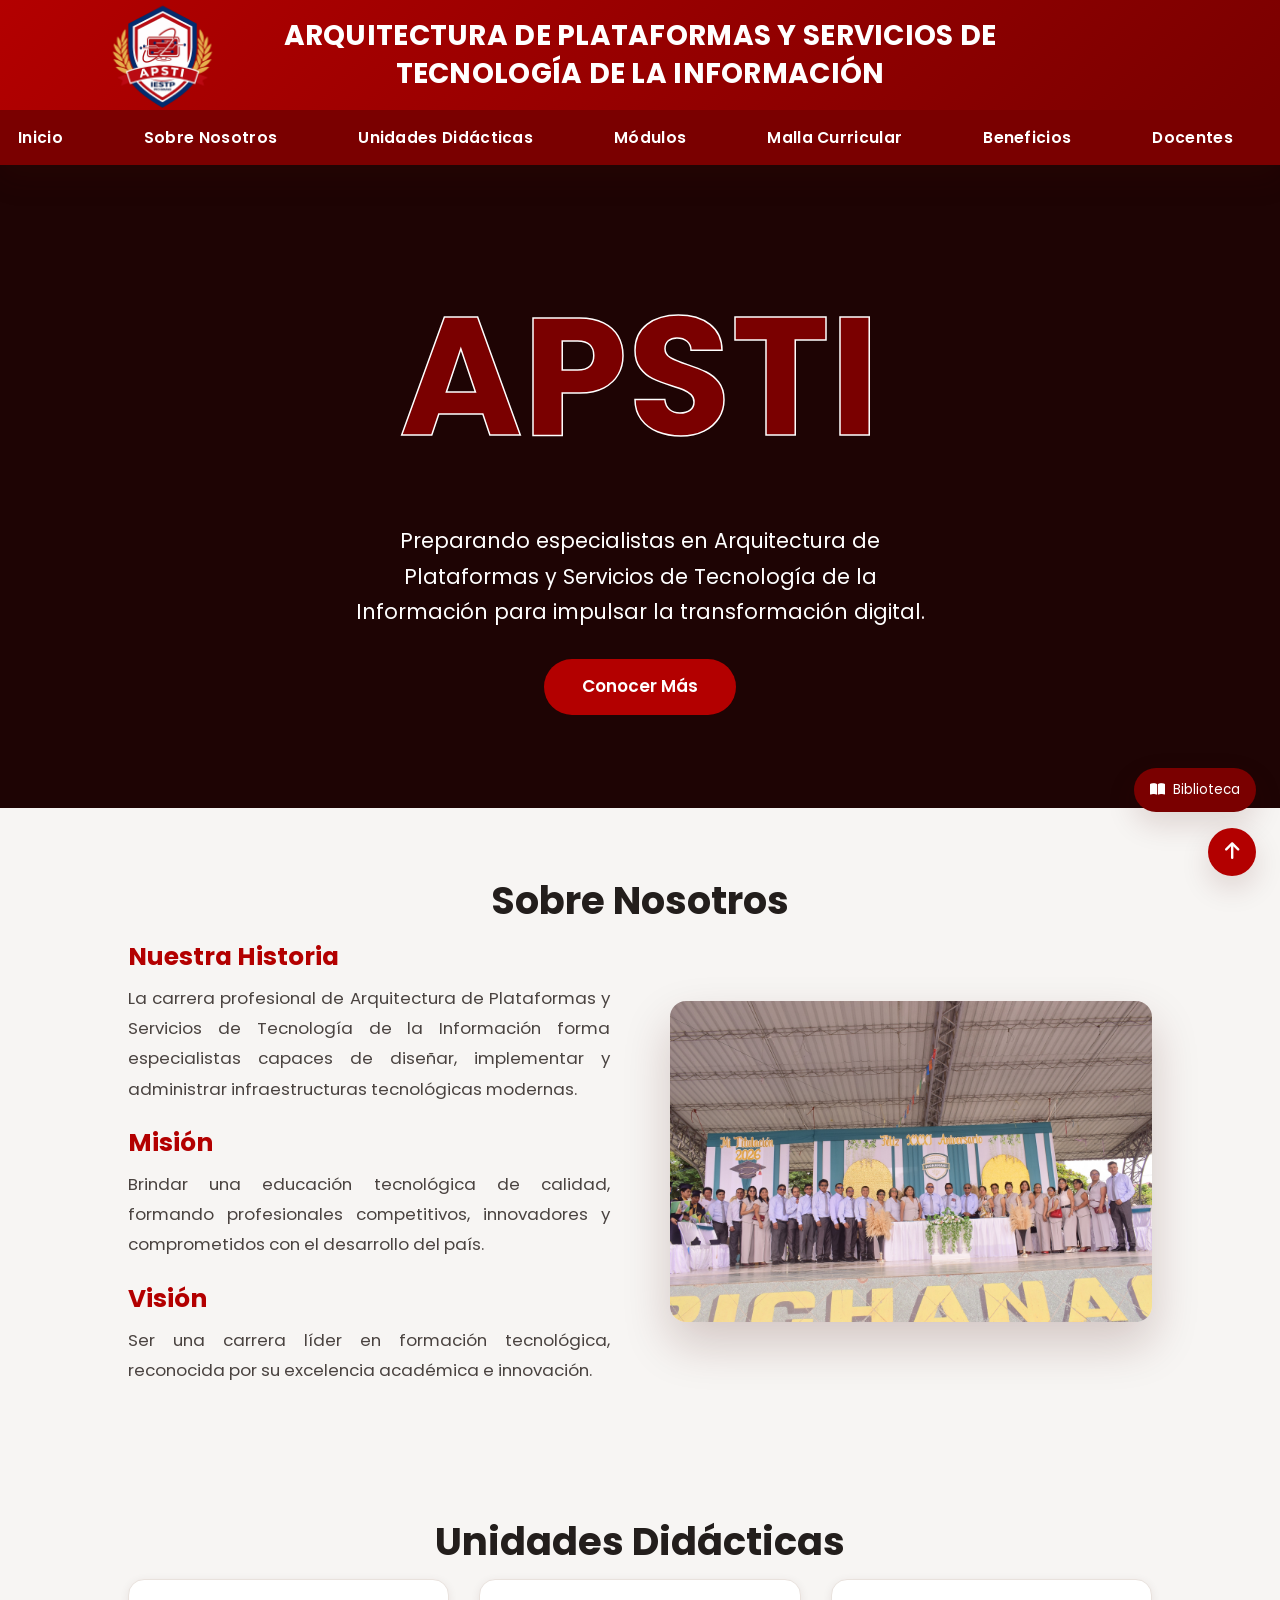
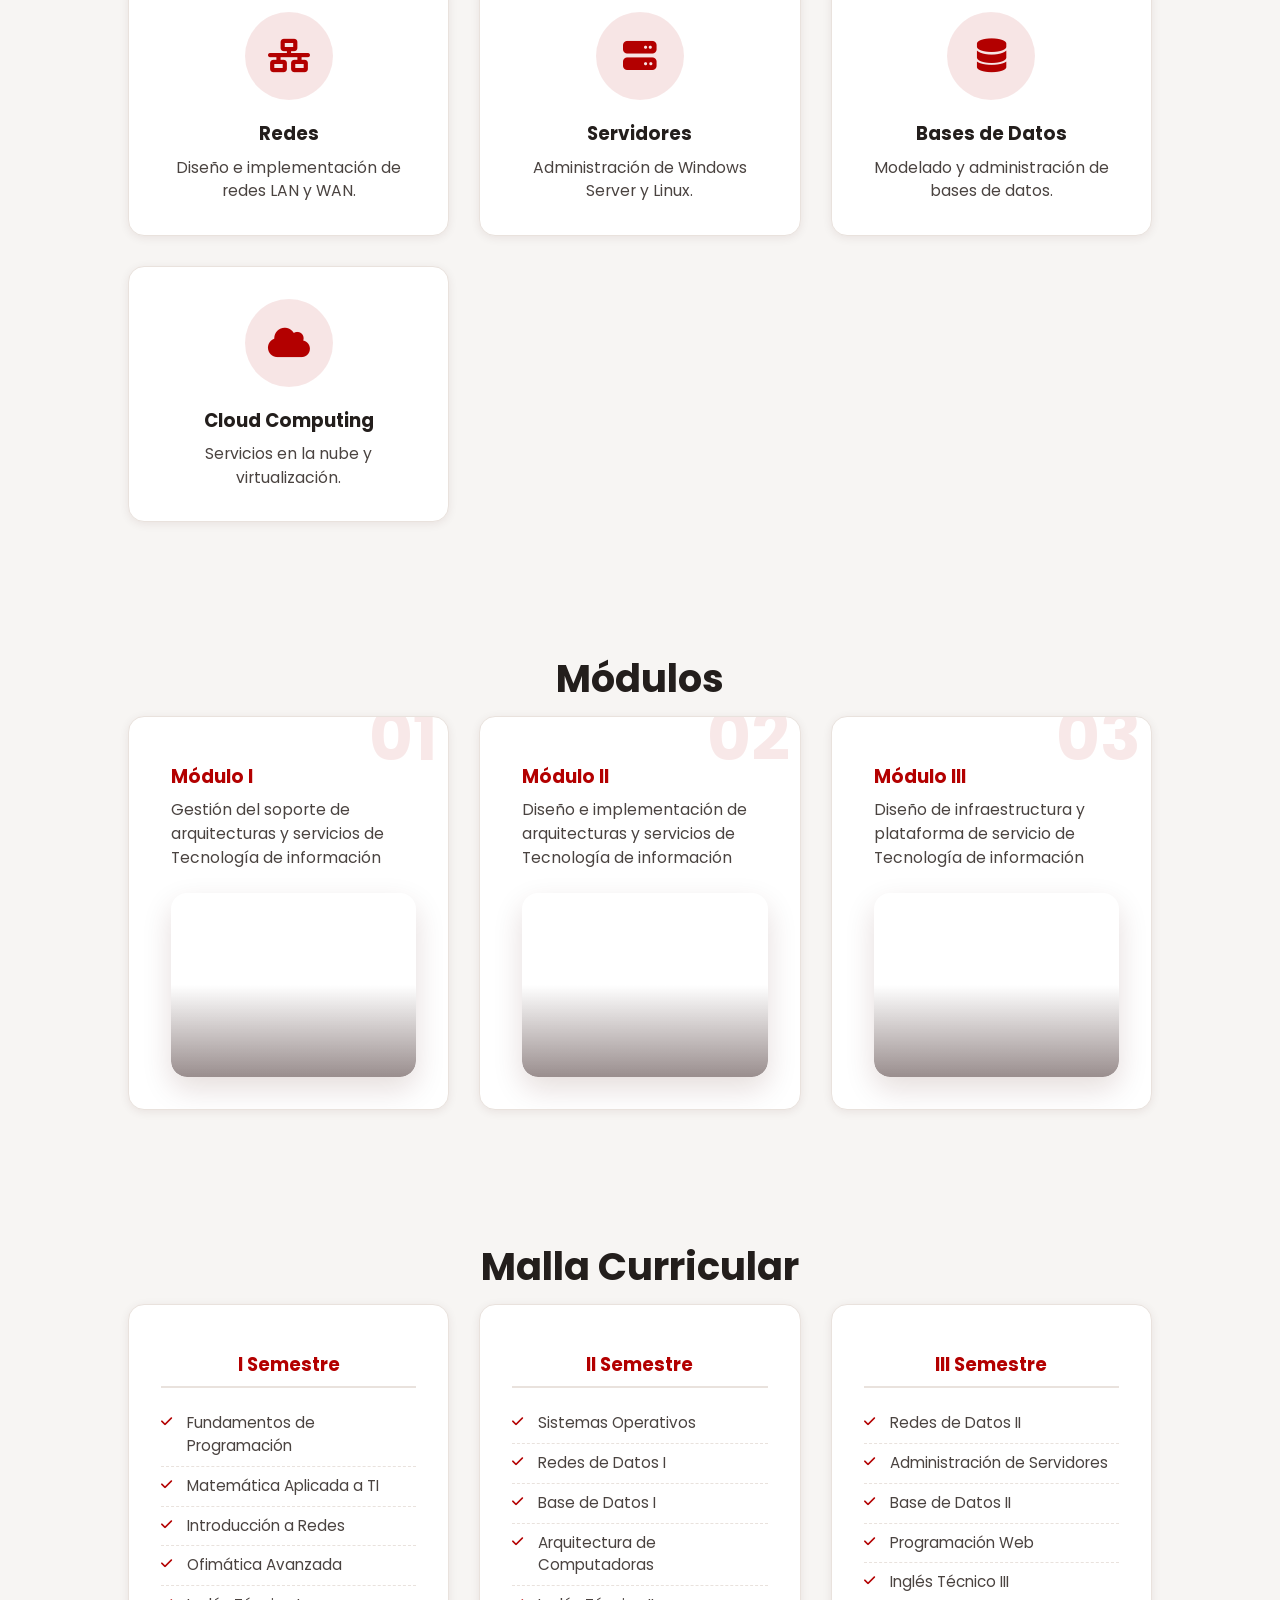
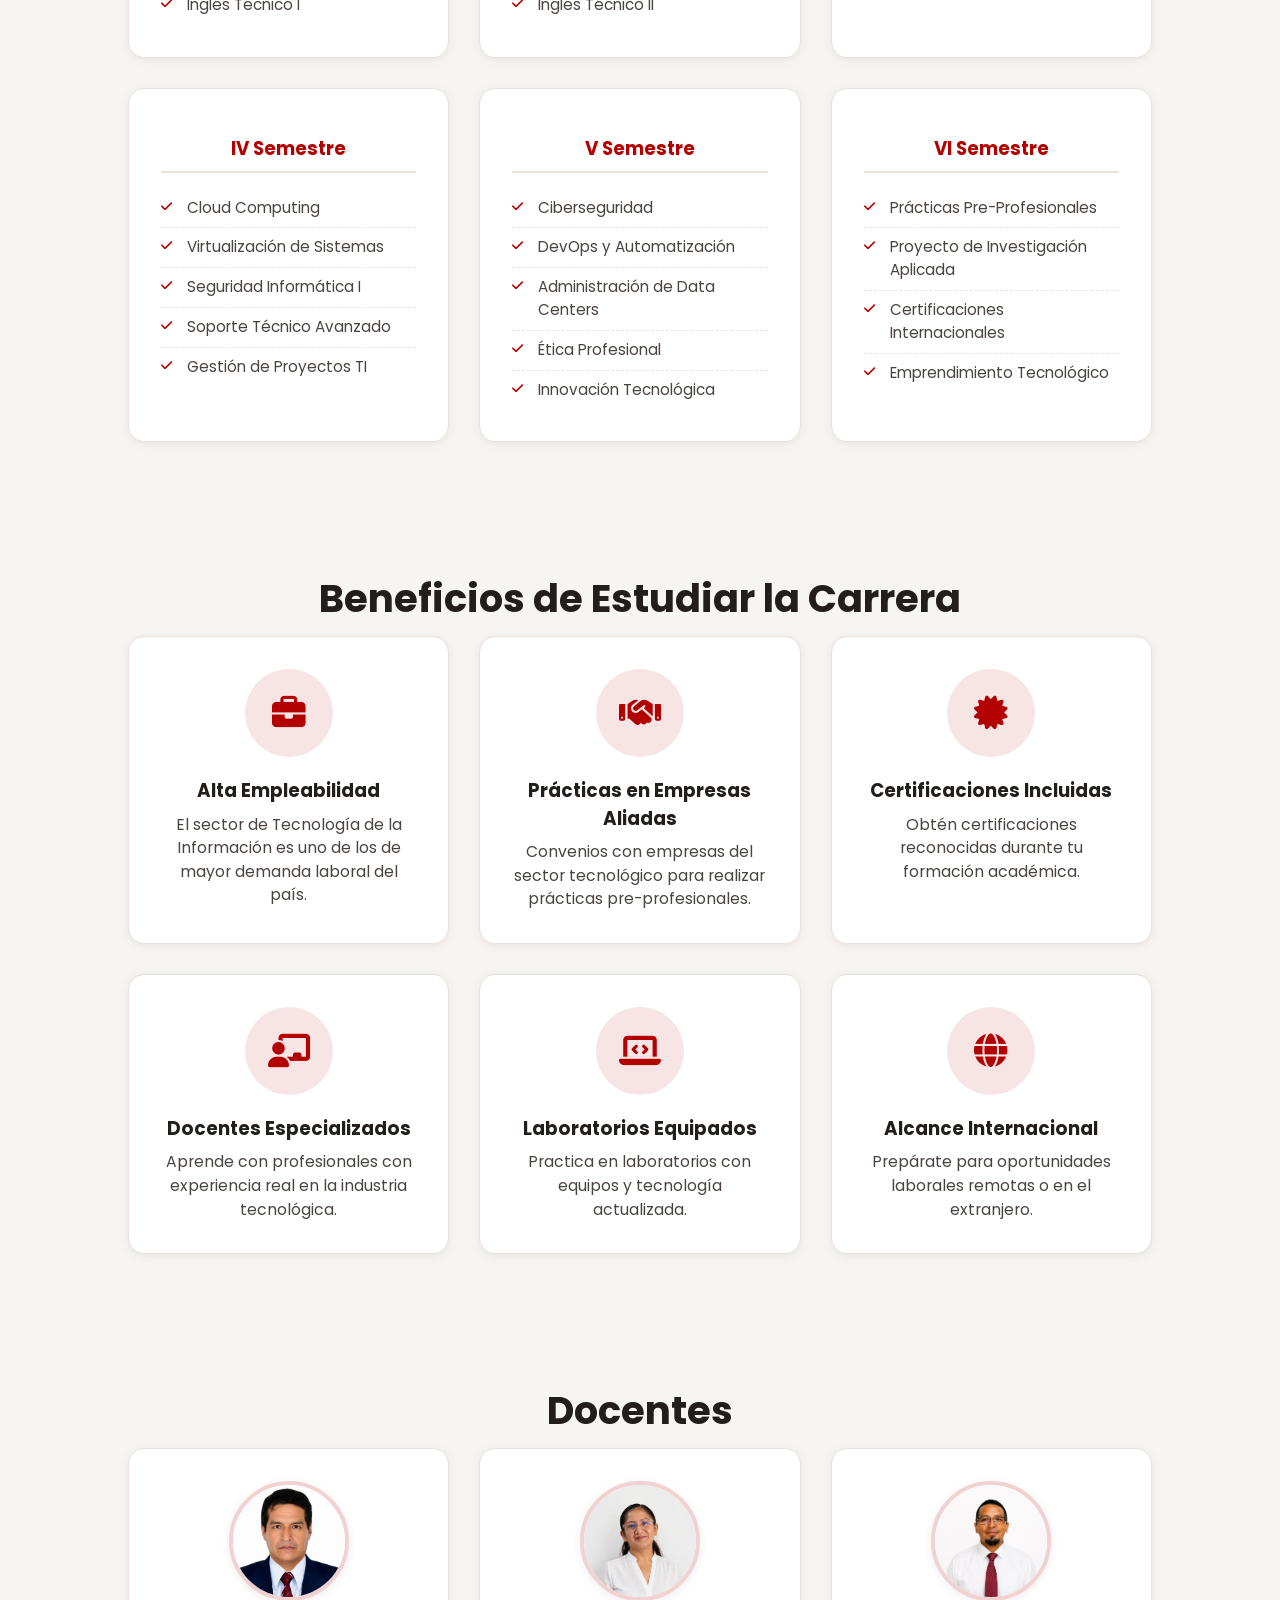
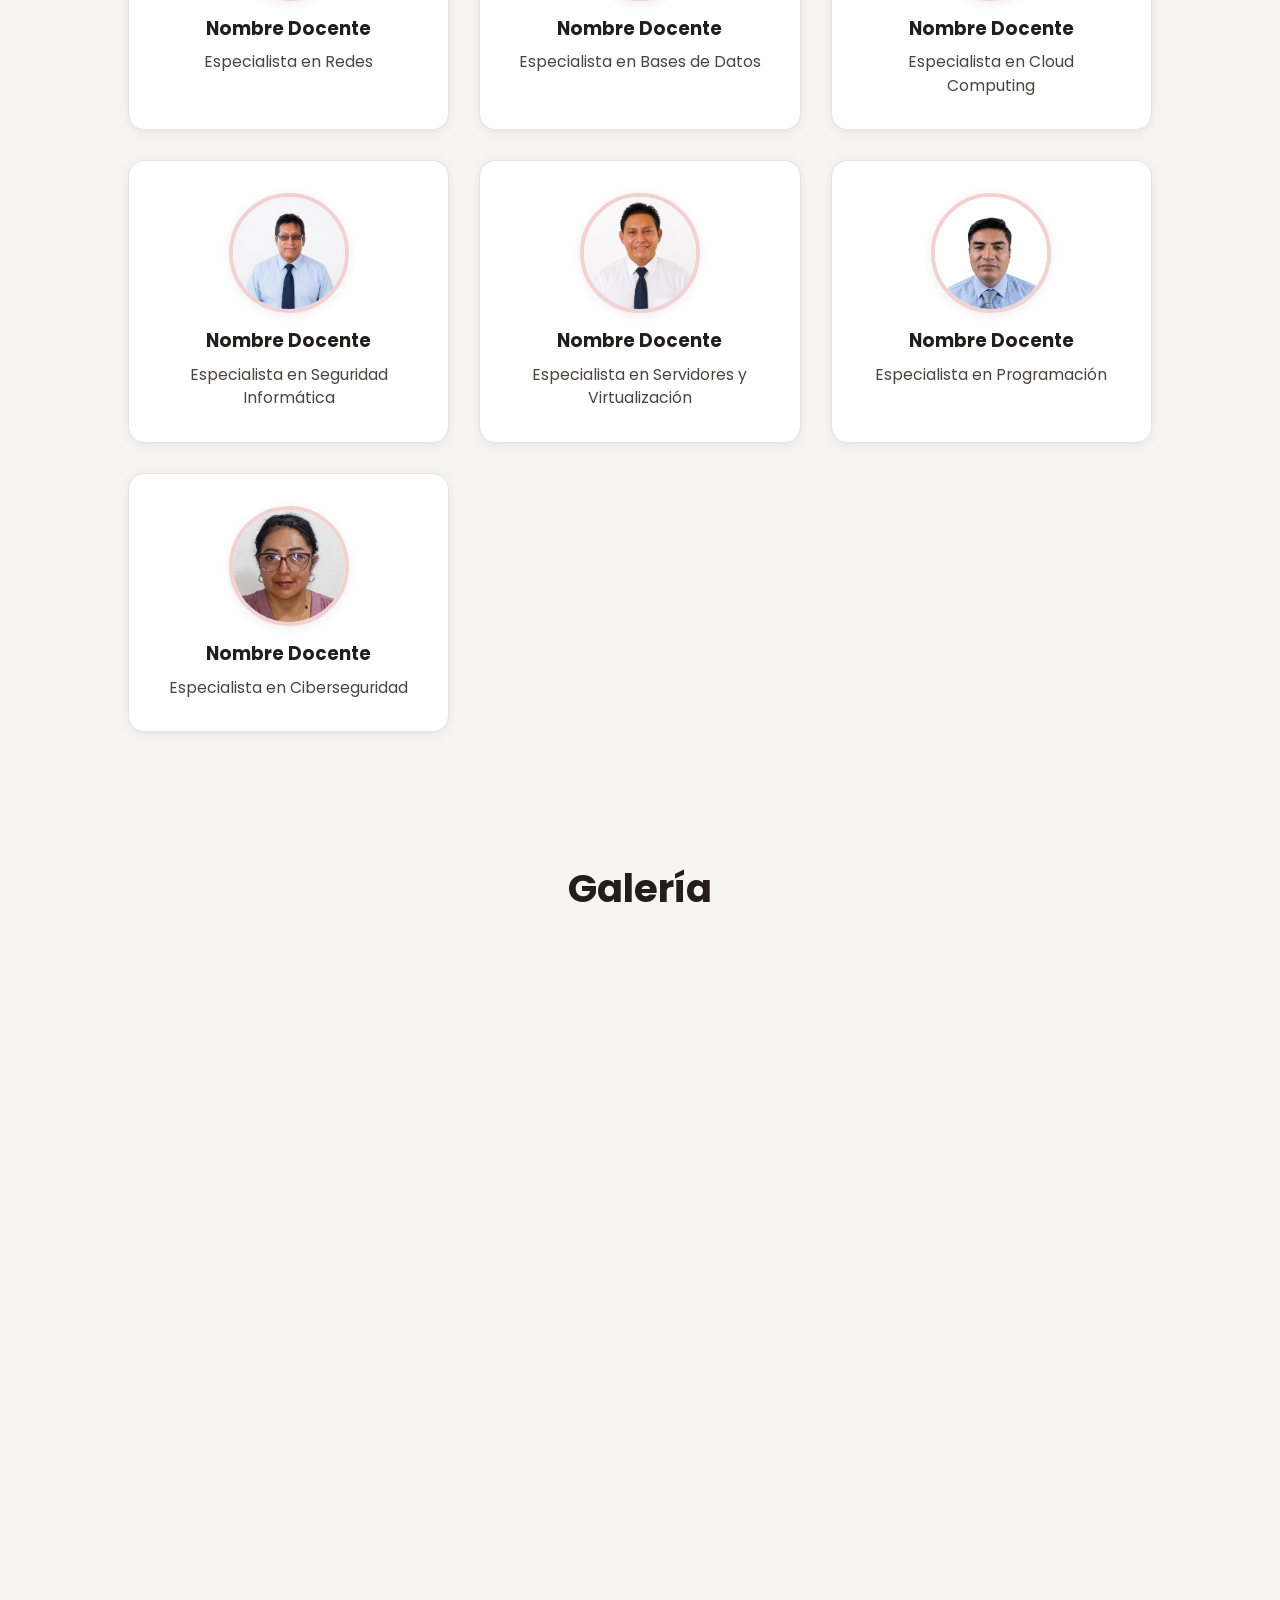
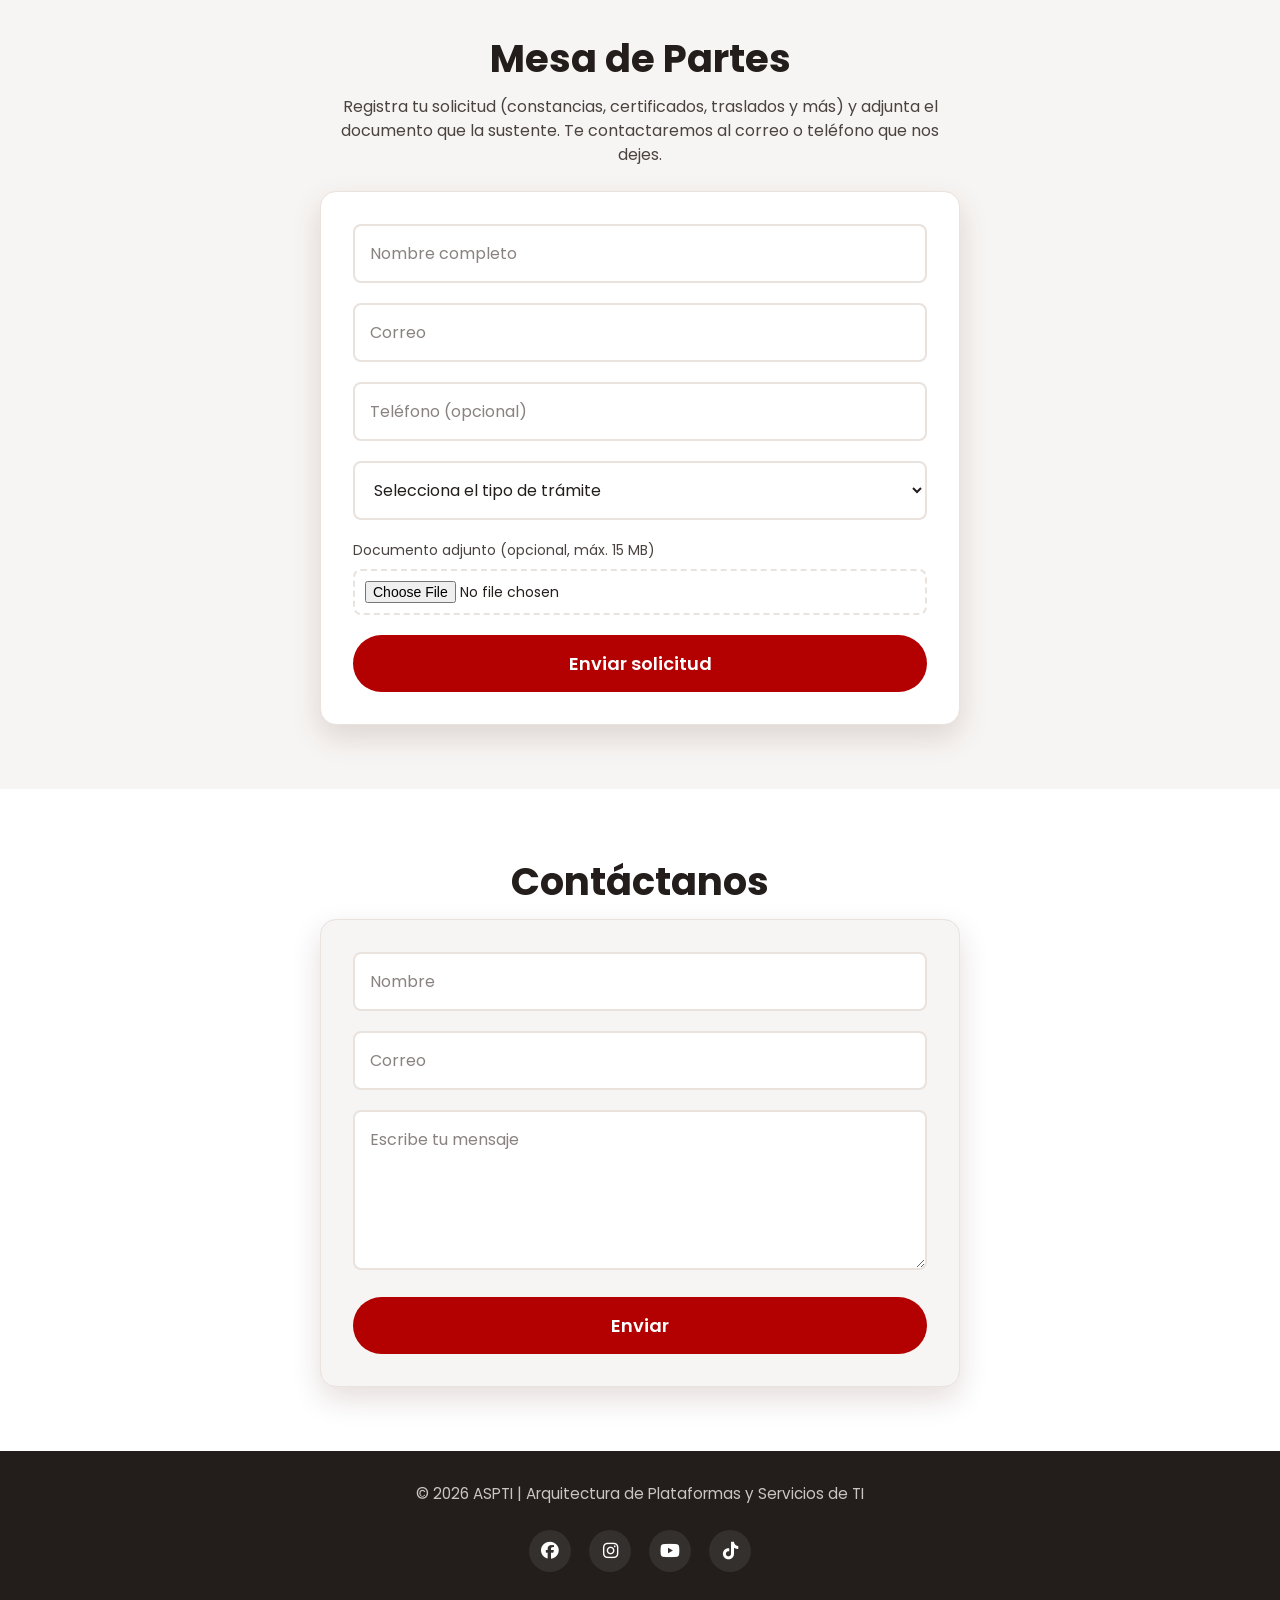
==== index.html @ af55c1c1 "mucha suerte" ====
<!DOCTYPE html>
<html lang="es">

<head>
    <meta charset="UTF-8">
    <meta name="viewport" content="width=device-width, initial-scale=1.0">
    <title>ASPTI - Arquitectura de Plataformas y Servicios de TI</title>

    <link rel="stylesheet" href="APSTI.css">

    <link rel="stylesheet"
        href="https://cdnjs.cloudflare.com/ajax/libs/font-awesome/6.5.2/css/all.min.css">

    <link href="https://fonts.googleapis.com/css2?family=Poppins:wght@300;400;600;700&display=swap"
        rel="stylesheet">
</head>

<body>

    
    <header>

        <div class="header-top">

            <div class="logo">
                <img src="img/logo.png" alt="Logo ASPTI">
            </div>

            <div class="titulo">
                <h1>
                    ARQUITECTURA DE PLATAFORMAS Y SERVICIOS DE TECNOLOGÍA DE LA INFORMACIÓN
                </h1>
            </div>

        </div>

        <nav class="menu">

            <ul>

                <li><a href="#inicio">Inicio</a></li>
                <li><a href="#nosotros">Sobre Nosotros</a></li>
                <li><a href="#unidades">Unidades Didácticas</a></li>
                <li><a href="#modulos">Módulos</a></li>
                <li><a href="#malla">Malla Curricular</a></li>
                <li><a href="#beneficios">Beneficios</a></li>
                <li><a href="#docentes">Docentes</a></li>
                <li><a href="#galeria">Galeria</a></li>
                <li><a href="#tramites">Mesa de Partes</a></li>
                <li><a href="#contacto">Contacto</a></li>

                <li>
                    <a href="javascript:void(0);" id="abrirMesaPartes" role="button">
                       <i class="fa-solid fa-user-lock"></i> Panel Administrativo
                    </a>
               </li>

            </ul>

        </nav>

    </header>
    <section id="inicio" class="banner">

        <div class="hero-carrusel" aria-hidden="true">
            <div class="hero-slide hero-slide-1"></div>
            <div class="hero-slide hero-slide-2"></div>
            <div class="hero-slide hero-slide-3"></div>
        </div>

        <div class="overlay">

            <h2 class="bienvenida"><span class="texto-escritura">APSTI</span>
            
            </h2>

            <p>
                Preparando especialistas en Arquitectura de Plataformas y Servicios de Tecnología de la Información para impulsar la
                transformación digital.
            </p>

            <a href="#nosotros" class="btn">
                Conocer Más
            </a>

        </div>

    </section>

    

    <section id="nosotros">

        <h2>Sobre Nosotros</h2>

        <div class="contenedor">

            <div class="texto">

                <h3>Nuestra Historia</h3>

                <p>
                    La carrera profesional de Arquitectura de Plataformas y Servicios de Tecnología
                    de la Información forma especialistas capaces de diseñar, implementar y administrar
                    infraestructuras tecnológicas modernas.
                </p>

                <h3>Misión</h3>

                <p>
                    Brindar una educación tecnológica de calidad, formando profesionales
                    competitivos, innovadores y comprometidos con el desarrollo del país.
                </p>

                <h3>Visión</h3>

                <p>
                    Ser una carrera líder en formación tecnológica, reconocida por su excelencia
                    académica e innovación.
                </p>

            </div>

            <div class="imagen">

                <img src="img/todos.jpeg" alt="Sobre Nosotros">

            </div>

        </div>

    </section>

    

    <section id="unidades">

        <h2>Unidades Didácticas</h2>

        <div class="cards">

            <div class="card">

                <i class="fa-solid fa-network-wired"></i>

                <h3>Redes</h3>

                <p>Diseño e implementación de redes LAN y WAN.</p>

            </div>

            <div class="card">

                <i class="fa-solid fa-server"></i>

                <h3>Servidores</h3>

                <p>Administración de Windows Server y Linux.</p>

            </div>

            <div class="card">

                <i class="fa-solid fa-database"></i>

                <h3>Bases de Datos</h3>

                <p>Modelado y administración de bases de datos.</p>

            </div>

            <div class="card">

                <i class="fa-solid fa-cloud"></i>

                <h3>Cloud Computing</h3>

                <p>Servicios en la nube y virtualización.</p>

            </div>

        </div>

    </section>
    <section id="modulos">
        <h2>Módulos</h2>
        <div class="cards">
            <div class="card">
                <h3>Módulo I</h3>
                <p>Gestión del soporte de arquitecturas y servicios de Tecnología de información</p>
                <div class="modulo-carrusel">
                    <div class="modulo-track">
                        <div class="modulo-slide" style="--delay:0s; --duration:12s; --animation-name:modulo1Fade">
                            <img src="img/modulo1/WhatsApp Image 2026-07-05 at 8.40.04 PM (1).jpeg" alt="Módulo I - imagen 1">
                        </div>
                        <div class="modulo-slide" style="--delay:4s; --duration:12s; --animation-name:modulo1Fade">
                            <img src="img/modulo1/WhatsApp Image 2026-07-05 at 8.40.04 PM (2).jpeg" alt="Módulo I - imagen 2">
                        </div>
                        <div class="modulo-slide" style="--delay:8s; --duration:12s; --animation-name:modulo1Fade">
                            <img src="img/modulo1/WhatsApp Image 2026-07-05 at 8.40.04 PM (3).jpeg" alt="Módulo I - imagen 3">
                        </div>
                    </div>
                </div>

            </div>

            <div class="card">

                <h3>Módulo II</h3>

                <p>Diseño e implementación de arquitecturas y servicios de Tecnología de información</p>

                <div class="modulo-carrusel">
                    <div class="modulo-track">
                        <div class="modulo-slide" style="--delay:0s; --duration:24s; --animation-name:modulo2Fade">
                            <img src="img/modulo2/modulo2-01.jpeg" alt="Módulo II - imagen 1">
                        </div>
                        <div class="modulo-slide" style="--delay:3s; --duration:24s; --animation-name:modulo2Fade">
                            <img src="img/modulo2/modulo2-02.jpeg" alt="Módulo II - imagen 2">
                        </div>
                        <div class="modulo-slide" style="--delay:6s; --duration:24s; --animation-name:modulo2Fade">
                            <img src="img/modulo2/modulo2-03.jpeg" alt="Módulo II - imagen 3">
                        </div>
                        <div class="modulo-slide" style="--delay:9s; --duration:24s; --animation-name:modulo2Fade">
                            <img src="img/modulo2/modulo2-04.jpeg" alt="Módulo II - imagen 4">
                        </div>
                        <div class="modulo-slide" style="--delay:12s; --duration:24s; --animation-name:modulo2Fade">
                            <img src="img/modulo2/modulo2-05.jpeg" alt="Módulo II - imagen 5">
                        </div>
                        <div class="modulo-slide" style="--delay:15s; --duration:24s; --animation-name:modulo2Fade">
                            <img src="img/modulo2/modulo2-06.jpeg" alt="Módulo II - imagen 6">
                        </div>
                        <div class="modulo-slide" style="--delay:18s; --duration:24s; --animation-name:modulo2Fade">
                            <img src="img/modulo2/modulo2-07.jpeg" alt="Módulo II - imagen 7">
                        </div>
                        <div class="modulo-slide" style="--delay:21s; --duration:24s; --animation-name:modulo2Fade">
                            <img src="img/modulo2/modulo2-08.jpeg" alt="Módulo II - imagen 8">
                        </div>
                    </div>
                </div>

            </div>

            <div class="card">

                <h3>Módulo III</h3>

                <p>Diseño de infraestructura y plataforma de servicio de Tecnología de información</p>

                <div class="modulo-carrusel">
                    <div class="modulo-track">
                        <div class="modulo-slide" style="--delay:0s; --duration:8s; --animation-name:modulo3Fade">
                            <img src="img/modulo3/modulo3-01.jpeg" alt="Módulo III - imagen 1">
                        </div>
                        <div class="modulo-slide" style="--delay:4s; --duration:8s; --animation-name:modulo3Fade">
                            <img src="img/modulo3/modulo3-02.jpeg" alt="Módulo III - imagen 2">
                        </div>
                    </div>
                </div>

            </div>

        </div>

    </section>
    <section id="malla">
        <h2>Malla Curricular</h2>
        <div class="cards">
            <div class="card">
                <h3>I Semestre</h3>
                <ul>
                    <li>Fundamentos de Programación</li>
                    <li>Matemática Aplicada a TI</li>
                    <li>Introducción a Redes</li>
                    <li>Ofimática Avanzada</li>
                    <li>Inglés Técnico I</li>
                </ul>

            </div>

            <div class="card">

                <h3>II Semestre</h3>

                <ul>
                    <li>Sistemas Operativos</li>
                    <li>Redes de Datos I</li>
                    <li>Base de Datos I</li>
                    <li>Arquitectura de Computadoras</li>
                    <li>Inglés Técnico II</li>
                </ul>
            </div>
            <div class="card">
                <h3>III Semestre</h3>
                <ul>
                    <li>Redes de Datos II</li>
                    <li>Administración de Servidores</li>
                    <li>Base de Datos II</li>
                    <li>Programación Web</li>
                    <li>Inglés Técnico III</li>
                </ul>

            </div>
            <div class="card">

                <h3>IV Semestre</h3>

                <ul>
                    <li>Cloud Computing</li>
                    <li>Virtualización de Sistemas</li>
                    <li>Seguridad Informática I</li>
                    <li>Soporte Técnico Avanzado</li>
                    <li>Gestión de Proyectos TI</li>
                </ul>
            </div>
            <div class="card">

                <h3>V Semestre</h3>

                <ul>
                    <li>Ciberseguridad</li>
                    <li>DevOps y Automatización</li>
                    <li>Administración de Data Centers</li>
                    <li>Ética Profesional</li>
                    <li>Innovación Tecnológica</li>
                </ul>

            </div>

            <div class="card">

                <h3>VI Semestre</h3>

                <ul>
                    <li>Prácticas Pre-Profesionales</li>
                    <li>Proyecto de Investigación Aplicada</li>
                    <li>Certificaciones Internacionales</li>
                    <li>Emprendimiento Tecnológico</li>
                </ul>
            </div>
        </div>
    </section>
    <section id="beneficios">
        <h2>Beneficios de Estudiar la Carrera</h2>
        <div class="cards">
            <div class="card">
                <i class="fa-solid fa-briefcase"></i>
                <h3>Alta Empleabilidad</h3>
                <p>El sector de Tecnología de la Información es uno de los de mayor demanda laboral del país.</p>
            </div>
            <div class="card">
                <i class="fa-solid fa-handshake"></i>
                <h3>Prácticas en Empresas Aliadas</h3>
                <p>Convenios con empresas del sector tecnológico para realizar prácticas pre-profesionales.</p>
            </div>
            <div class="card">
                <i class="fa-solid fa-certificate"></i>
                <h3>Certificaciones Incluidas</h3>
                <p>Obtén certificaciones reconocidas durante tu formación académica.</p>
            </div>
            <div class="card">
                <i class="fa-solid fa-chalkboard-user"></i>
                <h3>Docentes Especializados</h3>
                <p>Aprende con profesionales con experiencia real en la industria tecnológica.</p>
            </div>
            <div class="card">
                <i class="fa-solid fa-laptop-code"></i>
                <h3>Laboratorios Equipados</h3>
                <p>Practica en laboratorios con equipos y tecnología actualizada.</p>
            </div>
            <div class="card">
                <i class="fa-solid fa-globe"></i>
                <h3>Alcance Internacional</h3>
                <p>Prepárate para oportunidades laborales remotas o en el extranjero.</p>
            </div>
        </div>
    </section>
    <section id="docentes">
        <h2>Docentes</h2>
        <div class="cards">
            <div class="card">
                <img src="img/docente1.jpeg" alt="Docente 1">
                <h3>Nombre Docente</h3>
                <p>Especialista en Redes</p>
            </div>
            <div class="card">
                <img src="img/docente2.jpg" alt="Docente 2">
                <h3>Nombre Docente</h3>
                <p>Especialista en Bases de Datos</p>
            </div>
            <div class="card">
                <img src="img/docente4.jpeg" alt="Docente 3">
                <h3>Nombre Docente</h3>
                <p>Especialista en Cloud Computing</p>
            </div>
            <div class="card">
                <img src="img/docente5.jpeg" alt="Docente 4">
                <h3>Nombre Docente</h3>
                <p>Especialista en Seguridad Informática</p>
            </div>
            <div class="card">
                <img src="img/docente6.jpeg" alt="Docente 6">
                <h3>Nombre Docente</h3>
                <p>Especialista en Servidores y Virtualización</p>
            </div>
            <div class="card">
                <img src="img/docente7.jpeg" alt="Docente 8">
                <h3>Nombre Docente</h3>
                <p>Especialista en Programación</p>
            </div>
            <div class="card">
                <img src="img/docente8.jpg" alt="Docente 9">
                <h3>Nombre Docente</h3>
                <p>Especialista en Ciberseguridad</p>
            </div>
        </div>
    </section>
    <section id="galeria">

        <h2>Galería</h2>

        <div class="galeria-carrusel" aria-hidden="true">

            <div class="galeria-track">

                <div class="galeria-slide" style="--delay:0s">
                    <img src="img/imggaleria/galeria-01.jpeg" alt="Galería ASPTI - foto 1">
                </div>
                <div class="galeria-slide" style="--delay:-2.5s">
                    <img src="img/imggaleria/galeria-02.jpeg" alt="Galería ASPTI - foto 2">
                </div>
                <div class="galeria-slide" style="--delay:-5s">
                    <img src="img/imggaleria/galeria-03.jpeg" alt="Galería ASPTI - foto 3">
                </div>
                <div class="galeria-slide" style="--delay:-7.5s">
                    <img src="img/imggaleria/galeria-04.jpeg" alt="Galería ASPTI - foto 4">
                </div>
                <div class="galeria-slide" style="--delay:-10s">
                    <img src="img/imggaleria/galeria-05.jpeg" alt="Galería ASPTI - foto 5">
                </div>
                <div class="galeria-slide" style="--delay:-12.5s">
                    <img src="img/imggaleria/galeria-06.jpeg" alt="Galería ASPTI - foto 6">
                </div>
                <div class="galeria-slide" style="--delay:-15s">
                    <img src="img/imggaleria/galeria-07.jpeg" alt="Galería ASPTI - foto 7">
                </div>
                <div class="galeria-slide" style="--delay:-17.5s">
                    <img src="img/imggaleria/galeria-08.jpeg" alt="Galería ASPTI - foto 8">
                </div>
                <div class="galeria-slide" style="--delay:-20s">
                    <img src="img/imggaleria/galeria-09.jpeg" alt="Galería ASPTI - foto 9">
                </div>
                <div class="galeria-slide" style="--delay:-22.5s">
                    <img src="img/imggaleria/galeria-10.jpeg" alt="Galería ASPTI - foto 10">
                </div>
                <div class="galeria-slide" style="--delay:-25s">
                    <img src="img/imggaleria/galeria-11.jpeg" alt="Galería ASPTI - foto 11">
                </div>
                <div class="galeria-slide" style="--delay:-27.5s">
                    <img src="img/imggaleria/galeria-12.jpeg" alt="Galería ASPTI - foto 12">
                </div>
                <div class="galeria-slide" style="--delay:-30s">
                    <img src="img/imggaleria/galeria-13.jpeg" alt="Galería ASPTI - foto 13">
                </div>
                <div class="galeria-slide" style="--delay:-32.5s">
                    <img src="img/imggaleria/galeria-14.jpeg" alt="Galería ASPTI - foto 14">
                </div>
                <div class="galeria-slide" style="--delay:-35s">
                    <img src="img/imggaleria/galeria-15.jpeg" alt="Galería ASPTI - foto 15">
                </div>
                <div class="galeria-slide" style="--delay:-37.5s">
                    <img src="img/imggaleria/galeria-16.jpeg" alt="Galería ASPTI - foto 16">
                </div>
                <div class="galeria-slide" style="--delay:-40s">
                    <img src="img/imggaleria/galeria-17.jpeg" alt="Galería ASPTI - foto 17">
                </div>
                <div class="galeria-slide" style="--delay:-42.5s">
                    <img src="img/imggaleria/galeria-18.jpeg" alt="Galería ASPTI - foto 18">
                </div>
                <div class="galeria-slide" style="--delay:-45s">
                    <img src="img/imggaleria/galeria-19.jpeg" alt="Galería ASPTI - foto 19">
                </div>
                <div class="galeria-slide" style="--delay:-47.5s">
                    <img src="img/imggaleria/galeria-20.jpeg" alt="Galería ASPTI - foto 20">
                </div>
                <div class="galeria-slide" style="--delay:-50s">
                    <img src="img/imggaleria/galeria-21.jpeg" alt="Galería ASPTI - foto 21">
                </div>
                <div class="galeria-slide" style="--delay:-52.5s">
                    <img src="img/imggaleria/galeria-22.jpeg" alt="Galería ASPTI - foto 22">
                </div>
                <div class="galeria-slide" style="--delay:-55s">
                    <img src="img/imggaleria/galeria-23.jpeg" alt="Galería ASPTI - foto 23">
                </div>
                <div class="galeria-slide" style="--delay:-57.5s">
                    <img src="img/imggaleria/galeria-24.jpeg" alt="Galería ASPTI - foto 24">
                </div>
                <div class="galeria-slide" style="--delay:-60s">
                    <img src="img/imggaleria/galeria-25.jpeg" alt="Galería ASPTI - foto 25">
                </div>
                <div class="galeria-slide" style="--delay:-62.5s">
                    <img src="img/imggaleria/galeria-26.jpeg" alt="Galería ASPTI - foto 26">
                </div>
                <div class="galeria-slide" style="--delay:-65s">
                    <img src="img/imggaleria/galeria-27.jpeg" alt="Galería ASPTI - foto 27">
                </div>
                <div class="galeria-slide" style="--delay:-67.5s">
                    <img src="img/imggaleria/galeria-28.jpeg" alt="Galería ASPTI - foto 28">
                </div>

            </div>

        </div>

    </section>
    <section id="tramites">

        <h2>Mesa de Partes</h2>
        <p class="tramites-intro">Registra tu solicitud (constancias, certificados, traslados y más) y adjunta el documento que la sustente. Te contactaremos al correo o teléfono que nos dejes.</p>

        <form id="form-tramite" enctype="multipart/form-data">

            <input type="text" name="solicitante" placeholder="Nombre completo" required maxlength="150">

            <input type="email" name="correo" placeholder="Correo" required maxlength="150">

            <input type="tel" name="telefono" placeholder="Teléfono (opcional)" maxlength="30">

            <select name="tipo_tramite" required>
                <option value="">Selecciona el tipo de trámite</option>
                <option>Constancia de matrícula</option>
                <option>Constancia de notas</option>
                <option>Certificado de estudios</option>
                <option>Duplicado de carné</option>
                <option>Traslado interno</option>
                <option>Retiro / reserva de matrícula</option>
                <option>Solicitud de práctica pre-profesional</option>
                <option>Convalidación de cursos</option>
                <option>Otro</option>
            </select>

            <label class="campo-archivo">
                Documento adjunto (opcional, máx. 15 MB)
                <input type="file" name="documento">
            </label>

            <button type="submit">
                Enviar solicitud
            </button>

            <p id="estado-tramite" role="status"></p>

        </form>
    </section>

    <section id="contacto">

        <h2>Contáctanos</h2>

        <form id="form-contacto">

            <input type="text" name="nombre" placeholder="Nombre" required maxlength="100">

            <input type="email" name="correo" placeholder="Correo" required maxlength="150">

            <textarea name="mensaje" placeholder="Escribe tu mensaje" required maxlength="5000"></textarea>

            <button type="submit">
                Enviar
            </button>

            <p id="estado-envio" role="status"></p>

        </form>
    </section>

    <div id="loginModal" class="login-modal" role="dialog" aria-modal="true" aria-labelledby="loginTitle">
        <div class="login-box">
            <span class="cerrar" onclick="cerrarLogin()" aria-label="Cerrar login">&times;</span>
            <h2 id="loginTitle"><i class="fa-solid fa-user-lock"></i> Acceso de administrador</h2>
            <p class="login-subtitulo">Ingresa tus credenciales para entrar al panel.</p>
            <input type="text" id="usuario" placeholder="Usuario">
            <input type="password" id="clave" placeholder="Contraseña">
            <button onclick="validarLogin()">Ingresar</button>
            <p id="mensajeLogin" class="mensaje-login"></p>
        </div>
    </div>

    <button class="fab-biblioteca" onclick="abrirBiblioteca()" type="button">
        <i class="fa-solid fa-book-open"></i>
        <span>Biblioteca</span>
    </button>

    <div id="bibliotecaModal" class="biblioteca-modal" role="dialog" aria-modal="true" aria-labelledby="bibliotecaTitle">
        <div class="biblioteca-panel">
            <div class="biblioteca-header">
                <div>
                    <p class="biblioteca-etiqueta">Recurso digital</p>
                    <h3 id="bibliotecaTitle">Biblioteca virtual</h3>
                </div>
                <button class="biblioteca-cerrar" onclick="cerrarBiblioteca()" type="button" aria-label="Cerrar biblioteca">&times;</button>
            </div>

            <label class="biblioteca-buscar" for="buscadorBiblioteca">
                <i class="fa-solid fa-magnifying-glass"></i>
                <input type="text" id="buscadorBiblioteca" placeholder="Buscar material...">
            </label>

            <div id="listaBiblioteca" class="biblioteca-lista"></div>
        </div>
    </div>

    <footer>
        <p>© 2026 ASPTI | Arquitectura de Plataformas y Servicios de TI</p>
        <div class="redes">
            <a href="#"><i class="fab fa-facebook"></i></a>
            <a href="#"><i class="fab fa-instagram"></i></a>
            <a href="#"><i class="fab fa-youtube"></i></a>
            <a href="#"><i class="fab fa-tiktok"></i></a>

        </div>
        
    </footer>

    <a href="#inicio" class="volver-arriba" aria-label="Volver arriba">
        <i class="fa-solid fa-arrow-up"></i>
    </a>

    <script>
        const formulario = document.getElementById('form-contacto');
        const estado = document.getElementById('estado-envio');

        if (formulario) {
            formulario.addEventListener('submit', async (evento) => {
                evento.preventDefault();
                estado.textContent = 'Enviando…';
                try {
                    const respuesta = await fetch('controlador/guardar.php', {
                        method: 'POST',
                        body: new URLSearchParams(new FormData(formulario)),
                    });
                    const cuerpo = await respuesta.json();
                    if (respuesta.ok) {
                        estado.textContent = 'Mensaje enviado ✓';
                        formulario.reset();
                    } else {
                        estado.textContent = cuerpo.error ?? 'No se pudo enviar el mensaje.';
                    }
                } catch {
                    estado.textContent = 'Error de conexión con el servidor.';
                }
            });
        }

        const formularioTramite = document.getElementById('form-tramite');
        const estadoTramite = document.getElementById('estado-tramite');

        if (formularioTramite) {
            formularioTramite.addEventListener('submit', async (evento) => {
                evento.preventDefault();
                estadoTramite.textContent = 'Enviando…';
                try {
                    const respuesta = await fetch('controlador/guardar_tramite_publico.php', {
                        method: 'POST',
                        body: new FormData(formularioTramite),
                    });
                    const cuerpo = await respuesta.json();
                    if (respuesta.ok) {
                        estadoTramite.textContent = `Trámite registrado ✓ Tu código es ${cuerpo.codigo}. Te contactaremos pronto.`;
                        formularioTramite.reset();
                    } else {
                        estadoTramite.textContent = cuerpo.error ?? 'No se pudo registrar el trámite.';
                    }
                } catch {
                    estadoTramite.textContent = 'Error de conexión con el servidor.';
                }
            });
        }

        document.getElementById('abrirMesaPartes').addEventListener('click', function (evento) {
            evento.preventDefault();
            abrirLogin();
        });

        function abrirLogin() {
            document.getElementById('loginModal').style.display = 'flex';
            document.getElementById('usuario').focus();
        }

        function cerrarLogin() {
            document.getElementById('loginModal').style.display = 'none';
            document.getElementById('mensajeLogin').textContent = '';
        }

        function validarLogin() {
            const usuario = document.getElementById('usuario').value.trim();
            const clave = document.getElementById('clave').value.trim();
            const mensaje = document.getElementById('mensajeLogin');

            if (usuario === 'admin' && clave === '123456') {
                mensaje.textContent = 'Acceso correcto. Abriendo panel...';
                mensaje.style.color = '#0f766e';
                cerrarLogin();
                window.location.href = 'vista/dashboard.php';
            } else {
                mensaje.textContent = 'Usuario o contraseña incorrectos';
                mensaje.style.color = '#b30000';
            }
        }

        let recursosBiblioteca = [];

        function escaparHtml(texto) {
            const mapa = { '&': '&amp;', '<': '&lt;', '>': '&gt;', '"': '&quot;', "'": '&#39;' };
            return String(texto ?? '').replace(/[&<>"']/g, (c) => mapa[c]);
        }

        async function cargarBiblioteca() {
            const lista = document.getElementById('listaBiblioteca');
            lista.innerHTML = '<p class="biblioteca-vacia">Cargando material…</p>';
            try {
                const respuesta = await fetch('controlador/listar_biblioteca.php');
                recursosBiblioteca = await respuesta.json();
            } catch {
                recursosBiblioteca = [];
                lista.innerHTML = '<p class="biblioteca-vacia">No se pudo cargar la biblioteca. Intenta de nuevo más tarde.</p>';
                return;
            }
            renderizarBiblioteca();
        }

        function renderizarBiblioteca(filtro = '') {
            const lista = document.getElementById('listaBiblioteca');
            const texto = filtro.toLowerCase();
            const filtrados = recursosBiblioteca.filter((recurso) => {
                return recurso.titulo.toLowerCase().includes(texto) ||
                    recurso.categoria.toLowerCase().includes(texto) ||
                    (recurso.descripcion ?? '').toLowerCase().includes(texto);
            });

            if (!filtrados.length) {
                lista.innerHTML = '<p class="biblioteca-vacia">No se encontraron recursos con ese término.</p>';
                return;
            }

            lista.innerHTML = filtrados.map((recurso) => `
                <article class="biblioteca-card">
                    <div>
                        <h4>${escaparHtml(recurso.titulo)}</h4>
                        <p class="biblioteca-categoria">${escaparHtml(recurso.categoria)}</p>
                    </div>
                    ${recurso.descripcion ? `<p>${escaparHtml(recurso.descripcion)}</p>` : ''}
                    <div class="biblioteca-acciones">
                        <a class="biblioteca-ver" href="${encodeURI(recurso.ver)}" target="_blank" rel="noopener">Ver</a>
                        <a class="biblioteca-descargar" href="${encodeURI(recurso.descarga)}">Descargar (${escaparHtml(recurso.tamano)})</a>
                    </div>
                </article>
            `).join('');
        }

        function abrirBiblioteca() {
            document.getElementById('bibliotecaModal').style.display = 'flex';
            document.getElementById('buscadorBiblioteca').focus();
            cargarBiblioteca();
        }

        function cerrarBiblioteca() {
            document.getElementById('bibliotecaModal').style.display = 'none';
        }

        document.getElementById('buscadorBiblioteca').addEventListener('input', (evento) => {
            renderizarBiblioteca(evento.target.value);
        });

        document.getElementById('loginModal').addEventListener('click', (evento) => {
            if (evento.target.id === 'loginModal') {
                cerrarLogin();
            }
        });

        document.getElementById('bibliotecaModal').addEventListener('click', (evento) => {
            if (evento.target.id === 'bibliotecaModal') {
                cerrarBiblioteca();
            }
        });
    </script>

</body>

</html>
---- APSTI.css ----
:root{
    
    --color-brand:#b30000;
    --color-brand-deep:#7a0000;
    --color-brand-bright:#d4001c;

    
    --color-ink:#231e1c;
    --color-body:#4a4340;
    --color-bg:#f7f5f3;
    --color-surface:#ffffff;
    --color-border:#e9e2dd;

    
    --radius-sm:8px;
    --radius-md:16px;
    --radius-full:999px;

    
    --shadow-sm:0 2px 10px rgba(70,15,10,.08);
    --shadow-md:0 12px 30px rgba(70,15,10,.14);
    --shadow-lg:0 22px 48px rgba(70,15,10,.20);

    
    --space-1:.5rem;
    --space-2:1rem;
    --space-3:1.5rem;
    --space-4:2rem;
    --space-6:3rem;
    --space-8:4rem;

    --ease:cubic-bezier(.16,1,.3,1);
    --header-h:158px;

    /* nombres de scroll-timeline por sección, visibles fuera de su árbol
       (para que los enlaces del menú, en <nav>, puedan usarlos) */
    timeline-scope:
        --tl-inicio, --tl-nosotros, --tl-unidades, --tl-modulos,
        --tl-malla, --tl-beneficios, --tl-docentes, --tl-galeria, --tl-tramites, --tl-contacto;
}

*{
    margin:0;
    padding:0;
    box-sizing:border-box;
    font-family:'Poppins',sans-serif;
}

html{
    scroll-behavior:smooth;
}

body{
    background:var(--color-bg);
    color:var(--color-body);
    line-height:1.5;
}

img{
    display:block;
    max-width:100%;
}

a{
    color:inherit;
}
.overlay h2.bienvenida{
    color: #7a0000;
    font-size: 168px;
    -webkit-text-stroke: 1.5px #fff;

}


.texto-escritura{
    display:inline-block;
    overflow:hidden;
    white-space:nowrap;
    vertical-align:bottom;
    width:0;
    animation:escribirTexto 1s steps(5, end) .9s forwards;
}

@keyframes escribirTexto{
    from{ width:0; }
    to{ width:5ch; }
}

@media (prefers-reduced-motion: reduce){
    .texto-escritura{
        animation:none;
        width:5ch;
    }
}

::selection{
    background:var(--color-brand);
    color:#fff;
}

:focus-visible{
    outline:3px solid var(--color-brand-bright);
    outline-offset:3px;
    border-radius:4px;
}

@media (prefers-reduced-motion: reduce){
    *,
    *::before,
    *::after{
        animation-duration:.001ms !important;
        animation-iteration-count:1 !important;
        transition-duration:.001ms !important;
        scroll-behavior:auto !important;
    }
}

header{
    width:100%;
    position:fixed;
    top:0;
    left:0;
    z-index:1000;
    box-shadow:var(--shadow-md);
}

.header-top{
    width:100%;
    height:110px;
    background:linear-gradient(135deg, var(--color-brand) 0%, var(--color-brand-deep) 100%);
    display:flex;
    justify-content:center;
    align-items:center;
    position:relative;
    padding:0 90px;
}

.logo{
    position:absolute;
    left:50px;
    top:10%;
    margin: 50px;
    transform:translateY(-50%);
}

.logo img{
    width:125px;
}

.titulo{
    width:75%;
}

.titulo h1{
    color:#fff;
    font-size:clamp(1.05rem, 1.5vw + .6rem, 1.75rem);
    text-align:center;
    line-height:1.35;
    font-weight:700;
    letter-spacing:.01em;
}

.menu{
    background:var(--color-brand-deep);
    height:55px;
    display:flex;
    justify-content:center;
    align-items:center;
}

.menu ul{
    list-style:none;
    display:flex;
    gap:45px;
    max-width:100%;
}

.menu ul li a{
    color:#fff;
    text-decoration:none;
    font-size:15.5px;
    font-weight:600;
    letter-spacing:.02em;
    padding:8px 18px;
    border-radius:var(--radius-full);
    white-space:nowrap;
    transition:background .3s var(--ease), color .3s var(--ease);
}

.menu ul li a:hover{
    background:#fff;
    color:var(--color-brand-deep);
}

/*=========================
   MENU ACTIVO AL HACER SCROLL
   (view-timeline por sección + timeline-scope,
   sin JS. El link se resalta mientras su sección
   ocupa el centro del viewport)
=========================*/

#inicio{ view-timeline-name:--tl-inicio; }
#nosotros{ view-timeline-name:--tl-nosotros; }
#unidades{ view-timeline-name:--tl-unidades; }
#modulos{ view-timeline-name:--tl-modulos; }
#malla{ view-timeline-name:--tl-malla; }
#beneficios{ view-timeline-name:--tl-beneficios; }
#docentes{ view-timeline-name:--tl-docentes; }
#galeria{ view-timeline-name:--tl-galeria; }
#tramites{ view-timeline-name:--tl-tramites; }
#contacto{ view-timeline-name:--tl-contacto; }

@keyframes resaltarLink{
    0%, 100%{
        background:transparent;
        color:#fff;
    }
    35%, 65%{
        background:#fff;
        color:var(--color-brand-deep);
    }
}

.menu ul li a[href="#inicio"]{ animation:resaltarLink linear both; animation-timeline:--tl-inicio; animation-range:cover 0% cover 100%; }
.menu ul li a[href="#nosotros"]{ animation:resaltarLink linear both; animation-timeline:--tl-nosotros; animation-range:cover 0% cover 100%; }
.menu ul li a[href="#unidades"]{ animation:resaltarLink linear both; animation-timeline:--tl-unidades; animation-range:cover 0% cover 100%; }
.menu ul li a[href="#modulos"]{ animation:resaltarLink linear both; animation-timeline:--tl-modulos; animation-range:cover 0% cover 100%; }
.menu ul li a[href="#malla"]{ animation:resaltarLink linear both; animation-timeline:--tl-malla; animation-range:cover 0% cover 100%; }
.menu ul li a[href="#beneficios"]{ animation:resaltarLink linear both; animation-timeline:--tl-beneficios; animation-range:cover 0% cover 100%; }
.menu ul li a[href="#docentes"]{ animation:resaltarLink linear both; animation-timeline:--tl-docentes; animation-range:cover 0% cover 100%; }
.menu ul li a[href="#galeria"]{ animation:resaltarLink linear both; animation-timeline:--tl-galeria; animation-range:cover 0% cover 100%; }
.menu ul li a[href="#tramites"]{ animation:resaltarLink linear both; animation-timeline:--tl-tramites; animation-range:cover 0% cover 100%; }
.menu ul li a[href="#contacto"]{ animation:resaltarLink linear both; animation-timeline:--tl-contacto; animation-range:cover 0% cover 100%; }

@media (prefers-reduced-motion: reduce){
    .menu ul li a{
        animation:none !important;
    }
}

@media (max-width:900px){
    .header-top{
        padding:0 20px 0 125px;
    }

    .menu ul{
        gap:8px;
    }

    .menu ul li a{
        font-size:14px;
        padding:7px 13px;
    }
}

@media (max-width:700px){
    :root{
        --header-h:196px;
    }

    .header-top{
        height:auto;
        min-height:130px;
        flex-direction:column;
        gap:10px;
        padding:16px 16px 14px;
    }

    .logo{
        position:static;
        transform:none;
    }

    .logo img{
        width:60px;
    }

    .titulo{
        width:100%;
    }

    .titulo h1{
        font-size:.95rem;
    }

    .menu{
        height:auto;
        padding:10px 0;
    }

    .menu ul{
        width:100%;
        gap:6px;
        justify-content:flex-start;
        overflow-x:auto;
        scroll-snap-type:x proximity;
        padding:0 16px;
        -ms-overflow-style:none;
        scrollbar-width:none;
    }

    .menu ul::-webkit-scrollbar{
        display:none;
    }

    .menu ul li{
        scroll-snap-align:start;
    }

    .menu ul li a{
        font-size:13.5px;
        padding:6px 14px;
        background:rgba(255,255,255,.08);
    }
}

.banner{
    position:relative;
    overflow:hidden;
    margin-top:var(--header-h);
    width:100%;
    height:min(650px, 82vh);
    display:flex;
    justify-content:center;
    align-items:center;
    /* fondo oscuro de respaldo: si una imagen tarda en cargar,
       se ve este tono (a juego con el overlay) y nunca blanco */
    background:#1e0404;
}

.hero-carrusel{
    position:absolute;
    inset:0;
}

.hero-slide{
    position:absolute;
    inset:0;
    background-size:cover;
    background-position:center center;
    background-repeat:no-repeat;
    opacity:0;
    /* lineal: así la que sale y la que entra siempre suman 100% de opacidad */
    animation:heroFade 18s linear infinite;
}

/* el -2s hace que la primera imagen ya esté visible al abrir la página */
.hero-slide-1{
    background-image:url("img/hero/hero-1.jpeg");
    animation-delay:-2s;
}

.hero-slide-2{
    background-image:url("img/hero/hero-2.jpeg");
    animation-delay:4s;
}

.hero-slide-3{
    background-image:url("img/hero/hero-3.jpeg");
    animation-delay:10s;
}

/* Cada imagen sigue visible hasta 41.667% (seg 7.5), de modo que su salida
   se superpone 1.5s con la entrada de la siguiente: fundido cruzado sin hueco.
   El scale añade un zoom lento mientras la imagen está en pantalla. */
@keyframes heroFade{
    0%{ opacity:0; transform:scale(1); }
    8.333%{ opacity:1; }
    33.333%{ opacity:1; }
    41.667%{ opacity:0; transform:scale(1.07); }
    100%{ opacity:0; transform:scale(1); }
}

@media (prefers-reduced-motion: reduce){
    .hero-slide{
        animation:none;
        opacity:0;
    }

    .hero-slide-1{
        opacity:1;
    }
}

.overlay{
    position:relative;
    z-index:1;
    width:100%;
    height:100%;
    background:linear-gradient(180deg, rgba(30,4,4,.32) 0%, rgba(30,4,4,.68) 100%);
    display:flex;
    flex-direction:column;
    justify-content:center;
    align-items:center;
    color:#fff;
    text-align:center;
    padding:0 24px;
}

.overlay h2,
.overlay p,
.overlay .btn{
    animation:subirDesvanecer .8s var(--ease) both;
}

.overlay p{
    animation-delay:.1s;
}

.overlay .btn{
    animation-delay:.2s;
}

@keyframes subirDesvanecer{
    from{
        opacity:0;
        transform:translateY(18px);
    }
    to{
        opacity:1;
        transform:translateY(0);
    }
}

.overlay h2{
    font-size:clamp(2rem, 4vw + 1rem, 3.4rem);
    margin-bottom:20px;
}

.overlay p{
    width:min(600px, 90%);
    font-size:clamp(1rem, .5vw + .9rem, 1.35rem);
    line-height:1.7;
}

.btn{
    display:inline-block;
    margin-top:30px;
    background:var(--color-brand);
    color:#fff;
    padding:15px 38px;
    border-radius:var(--radius-full);
    text-decoration:none;
    font-size:17px;
    font-weight:600;
    transition:background .3s var(--ease), color .3s var(--ease), transform .2s var(--ease), box-shadow .3s var(--ease);
}

.btn:hover{
    background:#fff;
    color:var(--color-brand);
    transform:translateY(-3px);
    box-shadow:var(--shadow-md);
}

.btn:active{
    transform:translateY(-1px) scale(.98);
}

@media (max-width:700px){
    .overlay p{
        line-height:1.55;
    }
}

section{
    padding:var(--space-8) 10%;
}

section h2{
    font-size:clamp(1.6rem, 2vw + 1rem, 2.4rem);
    color:var(--color-ink);
    text-align:center;
    margin-bottom:var(--space-1);
    font-weight:700;
}



@media (max-width:700px){
    section{
        padding:var(--space-6) 6%;
    }
}

.contenedor{
    display:flex;
    justify-content:space-between;
    align-items:center;
    gap:60px;
}

.texto{
    flex:1;
}

.texto h3{
    font-size:1.55rem;
    color:var(--color-brand);
    margin:20px 0 8px;
}

.texto h3:first-child{
    margin-top:0;
}

.texto p{
    font-size:1.05rem;
    text-align:justify;
    line-height:1.8;
}

.imagen{
    flex:1;
}

.imagen img{
    width:100%;
    border-radius:var(--radius-md);
    box-shadow:var(--shadow-lg);
}

@media (max-width:800px){
    .contenedor{
        flex-direction:column;
        gap:var(--space-4);
    }

    .texto p{
        text-align:left;
    }
}

.cards{
    display:grid;
    grid-template-columns:repeat(auto-fit,minmax(250px,1fr));
    gap:30px;
}

.card{
    background:var(--color-surface);
    border:1px solid var(--color-border);
    padding:var(--space-4);
    border-radius:var(--radius-md);
    text-align:center;
    box-shadow:var(--shadow-sm);
    transition:transform .35s var(--ease), box-shadow .35s var(--ease);
}

.card:hover{
    transform:translateY(-8px);
    box-shadow:var(--shadow-lg);
}

.card h3{
    margin:14px 0 8px;
    color:var(--color-ink);
    font-size:1.15rem;
}

.card p{
    font-size:.98rem;
    color:var(--color-body);
}

#unidades .card i,
#beneficios .card i{
    display:inline-flex;
    align-items:center;
    justify-content:center;
    width:88px;
    height:88px;
    font-size:2.1rem;
    color:var(--color-brand);
    background:color-mix(in srgb, var(--color-brand) 10%, transparent);
    border-radius:50%;
    margin-bottom:6px;
    transition:transform .35s var(--ease), background .35s var(--ease);
}

#unidades .card:hover i,
#beneficios .card:hover i{
    transform:scale(1.08) rotate(-4deg);
    background:color-mix(in srgb, var(--color-brand) 16%, transparent);
}

#modulos .cards{
    counter-reset:modulo;
}

#modulos .card{
    position:relative;
    text-align:left;
    overflow:hidden;
    padding-left:calc(var(--space-4) + 10px);
}

#modulos .card::before{
    counter-increment:modulo;
    content:"0" counter(modulo);
    position:absolute;
    top:-14px;
    right:10px;
    font-size:4.2rem;
    font-weight:700;
    color:color-mix(in srgb, var(--color-brand) 9%, transparent);
    line-height:1;
    pointer-events:none;
}

#modulos .card h3{
    color:var(--color-brand);
}

.modulo-carrusel{
    position:relative;
    width:100%;
    margin-top:var(--space-3);
    border-radius:var(--radius-md);
    overflow:hidden;
    aspect-ratio:4/3;
    box-shadow:var(--shadow-md);
}

.modulo-track{
    position:relative;
    width:100%;
    height:100%;
}

.modulo-slide{
    position:absolute;
    inset:0;
    opacity:0;
    animation:var(--animation-name, modulo1Fade) var(--duration, 12s) infinite;
    animation-delay:var(--delay);
    will-change:opacity, transform;
}

.modulo-slide img{
    width:100%;
    height:100%;
    object-fit:cover;
    display:block;
    border-radius:var(--radius-md);
}

@keyframes modulo1Fade{
    0%    { opacity:0;   transform:scale(1.05); }
    5%    { opacity:1;   transform:scale(1.02); }
    28%   { opacity:1;   transform:scale(1); }
    33.3% { opacity:0;   transform:scale(1); }
    100%  { opacity:0;   transform:scale(1.05); }
}

@keyframes modulo2Fade{
    0%    { opacity:0;   transform:scale(1.05); }
    2.5%  { opacity:1;   transform:scale(1.02); }
    10%   { opacity:1;   transform:scale(1); }
    12.5% { opacity:0;   transform:scale(1); }
    100%  { opacity:0;   transform:scale(1.05); }
}

@keyframes modulo3Fade{
    0%    { opacity:0;   transform:scale(1.05); }
    8%    { opacity:1;   transform:scale(1.02); }
    42%   { opacity:1;   transform:scale(1); }
    50%   { opacity:0;   transform:scale(1); }
    100%  { opacity:0;   transform:scale(1.05); }
}

.modulo-carrusel::after{
    content:"";
    position:absolute;
    bottom:10px;
    left:50%;
    transform:translateX(-50%);
    display:flex;
    gap:6px;
    pointer-events:none;
}

.modulo-carrusel::before{
    content:"";
    position:absolute;
    inset:auto 0 0 0;
    height:50%;
    background:linear-gradient(to top, rgba(30,4,4,.45) 0%, transparent 100%);
    z-index:1;
    border-radius:0 0 var(--radius-md) var(--radius-md);
    pointer-events:none;
}

@media (prefers-reduced-motion: reduce){
    .modulo-slide{
        animation:none;
        opacity:0;
    }
    .modulo-slide:first-child{
        opacity:1;
    }
}

#malla .card{
    text-align:left;
}

#malla .card h3{
    text-align:center;
    color:var(--color-brand);
    padding-bottom:var(--space-1);
    margin-bottom:var(--space-2);
    border-bottom:2px solid var(--color-border);
}

#malla .card ul{
    list-style:none;
}

#malla .card li{
    position:relative;
    padding:8px 0 8px 26px;
    font-size:.95rem;
    color:var(--color-body);
    border-bottom:1px dashed var(--color-border);
}

#malla .card li:last-child{
    border-bottom:none;
}

#malla .card li::before{
    content:"\f00c";
    font-family:"Font Awesome 6 Free";
    font-weight:900;
    position:absolute;
    left:0;
    color:var(--color-brand);
    font-size:.8rem;
}

#docentes .card img{
    width:120px;
    height:120px;
    object-fit:cover;
    border-radius:50%;
    margin:0 auto;
    border:4px solid color-mix(in srgb, var(--color-brand) 18%, transparent);
    box-shadow:var(--shadow-sm);
}

@keyframes revelarAlEntrar{
    from{
        opacity:0;
        transform:translateY(24px);
    }
    to{
        opacity:1;
        transform:translateY(0);
    }
}

.card,
.titulo,
.texto,
.imagen{
    animation:revelarAlEntrar linear both;
    animation-timeline:view();
    animation-range:entry 0% entry 40%;
}

@supports not (animation-timeline: view()){
    .card,
    .titulo,
    .texto,
    .imagen{
        opacity:1;
        transform:none;
    }
}

@media (prefers-reduced-motion: reduce){
    .card,
    .titulo,
    .texto,
    .imagen{
        animation:none;
        opacity:1;
        transform:none;
    }
}

.galeria-carrusel{
    position:relative;
    max-width:1100px;
    margin:0 auto;
    aspect-ratio:16/9;
    overflow:hidden;
}

.galeria-track{
    position:relative;
    width:100%;
    height:100%;
}

.galeria-slide{
    position:absolute;
    top:50%;
    left:50%;
    width:58%;
    aspect-ratio:16/10;
    opacity:0;
    animation:galeriaFilmstrip 70s linear infinite;
    animation-delay:var(--delay);
    will-change:opacity, transform;
}

.galeria-carrusel:hover .galeria-slide{
    animation-play-state:paused;
}

.galeria-slide img{
    width:100%;
    height:100%;
    object-fit:cover;
    display:block;
    border-radius:var(--radius-md);
    box-shadow:var(--shadow-lg);
}

@keyframes galeriaFilmstrip{
    
    0%      { transform:translate(-50%,-50%) translateX(300%)  scale(.82); opacity:0; }
    .714%   { transform:translate(-50%,-50%) translateX(105%)  scale(.88); opacity:.35; }
    3.571%  { transform:translate(-50%,-50%) translateX(105%)  scale(.88); opacity:.35; }
    4.286%  { transform:translate(-50%,-50%) translateX(0%)    scale(1);   opacity:1; }
    7.143%  { transform:translate(-50%,-50%) translateX(0%)    scale(1);   opacity:1; }
    7.857%  { transform:translate(-50%,-50%) translateX(-105%) scale(.88); opacity:.35; }
    10.714% { transform:translate(-50%,-50%) translateX(-105%) scale(.88); opacity:.35; }
    11.429% { transform:translate(-50%,-50%) translateX(-300%) scale(.82); opacity:0; }
    100%    { transform:translate(-50%,-50%) translateX(-300%) scale(.82); opacity:0; }
}

@media (prefers-reduced-motion: reduce){
    .galeria-slide{
        animation:none;
        opacity:0;
        transform:translate(-50%,-50%);
    }

    .galeria-slide:first-child{
        opacity:1;
    }
}

@media (max-width:700px){
    .galeria-carrusel{
        aspect-ratio:3/4;
    }

    .galeria-slide{
        width:88%;
    }
}

#tramites{
    background:var(--color-bg);
}

#tramites .tramites-intro{
    max-width:640px;
    margin:0 auto var(--space-3);
    text-align:center;
    color:var(--color-body);
}

#contacto{
    background:var(--color-surface);
}

form{
    width:min(640px, 100%);
    margin:auto;
    background:var(--color-bg);
    padding:var(--space-4);
    border-radius:var(--radius-md);
    box-shadow:var(--shadow-md);
    border:1px solid var(--color-border);
}

#tramites form{
    background:var(--color-surface);
}

form input,
form textarea,
form select{
    width:100%;
    padding:15px;
    margin-bottom:20px;
    border:2px solid var(--color-border);
    border-radius:var(--radius-sm);
    font-size:16px;
    font-family:inherit;
    color:var(--color-ink);
    background:var(--color-surface);
    outline:none;
    transition:border-color .3s var(--ease), box-shadow .3s var(--ease);
}

form input::placeholder,
form textarea::placeholder{
    color:#8a8280;
}

form input:focus,
form textarea:focus,
form select:focus{
    border-color:var(--color-brand);
    box-shadow:0 0 0 4px color-mix(in srgb, var(--color-brand) 12%, transparent);
}

form .campo-archivo{
    display:block;
    margin-bottom:20px;
    font-size:14px;
    color:var(--color-body);
}

form .campo-archivo input[type="file"]{
    display:block;
    width:100%;
    margin-top:8px;
    margin-bottom:0;
    padding:10px;
    border:2px dashed var(--color-border);
    border-radius:var(--radius-sm);
    background:var(--color-surface);
    font-family:inherit;
    font-size:14px;
}

form textarea{
    resize:vertical;
    min-height:160px;
}

form button{
    width:100%;
    padding:15px;
    background:var(--color-brand);
    color:#fff;
    border:none;
    border-radius:var(--radius-full);
    font-size:18px;
    font-weight:600;
    cursor:pointer;
    transition:background .3s var(--ease), transform .2s var(--ease), box-shadow .3s var(--ease);
}

form button:hover{
    background:var(--color-brand-deep);
    box-shadow:var(--shadow-md);
}

form button:active{
    transform:scale(.98);
}

footer{
    background:var(--color-ink);
    color:#e9e2de;
    text-align:center;
    padding:var(--space-4) 6%;
}

footer p{
    font-size:.95rem;
    opacity:.85;
}

.redes{
    display:flex;
    justify-content:center;
    gap:18px;
    margin-top:var(--space-3);
}

.redes a{
    display:inline-flex;
    align-items:center;
    justify-content:center;
    width:42px;
    height:42px;
    border-radius:50%;
    background:rgba(255,255,255,.08);
    color:#fff;
    font-size:1.1rem;
    text-decoration:none;
    transition:background .3s var(--ease), transform .3s var(--ease);
}

.redes a:hover{
    background:var(--color-brand);
    transform:translateY(-3px);
}

/*=========================
   BOTON VOLVER ARRIBA
   (enlace <a href="#inicio"> fijo; el scroll suave ya
   lo da html{scroll-behavior:smooth}. Aparece/desaparece
   con animation-timeline:scroll(root), sin JS)
=========================*/

@keyframes mostrarVolverArriba{
    from{ opacity:0; }
    to{ opacity:1; }
}

.volver-arriba{
    position:fixed;
    right:24px;
    bottom:24px;
    width:48px;
    height:48px;
    display:flex;
    align-items:center;
    justify-content:center;
    border:none;
    border-radius:50%;
    background:var(--color-brand);
    color:#fff;
    font-size:1.2rem;
    line-height:1;
    text-decoration:none;
    cursor:pointer;
    box-shadow:var(--shadow-md);
    z-index:900;
    pointer-events:none;
    transition:background .3s var(--ease), transform .2s var(--ease);
    animation:mostrarVolverArriba linear both;
    animation-timeline:scroll(root);
    animation-range:500px 700px;
}

.volver-arriba:hover{
    background:var(--color-brand-deep);
    transform:translateY(-3px);
}

/* navegadores sin soporte: mostrar siempre en vez de quedar oculto */
@supports not (animation-timeline: scroll(root)){
    .volver-arriba{
        opacity:1;
        pointer-events:auto;
    }
}

@media (prefers-reduced-motion: reduce){
    .volver-arriba{
        animation:none;
        opacity:1;
        pointer-events:auto;
    }
}

.login-modal,
.biblioteca-modal{
    display:none;
    position:fixed;
    inset:0;
    background:rgba(10, 10, 10, 0.7);
    z-index:9999;
    align-items:center;
    justify-content:center;
    padding:20px;
}

.login-box,
.biblioteca-panel{
    width:min(100%, 420px);
    background:var(--color-surface);
    padding:24px;
    border-radius:18px;
    box-shadow:var(--shadow-lg);
    position:relative;
}

.login-box h2,
.biblioteca-header h3{
    color:var(--color-brand-deep);
    margin-bottom:8px;
}

.login-subtitulo,
.biblioteca-etiqueta{
    color:#706967;
    font-size:.92rem;
    margin-bottom:16px;
}

.login-box input,
.biblioteca-buscar input{
    width:100%;
    padding:12px 14px;
    margin:10px 0;
    border:1px solid var(--color-border);
    border-radius:10px;
    font:inherit;
}

.login-box button,
.biblioteca-cerrar,
.fab-biblioteca{
    border:none;
    cursor:pointer;
}

.login-box button{
    width:100%;
    padding:12px;
    background:var(--color-brand);
    color:white;
    border-radius:999px;
    font-weight:600;
    margin-top:8px;
}

.login-box button:hover{
    background:var(--color-brand-deep);
}

.cerrar,
.biblioteca-cerrar{
    position:absolute;
    top:12px;
    right:12px;
    font-size:24px;
    color:#6b625f;
    background:transparent;
}

.mensaje-login{
    margin-top:12px;
    min-height:20px;
    font-size:.95rem;
}

.fab-biblioteca{
    position:fixed;
    right:24px;
    bottom:88px;
    z-index:900;
    display:flex;
    align-items:center;
    gap:8px;
    padding:12px 16px;
    background:var(--color-brand-deep);
    color:#fff;
    border-radius:999px;
    box-shadow:var(--shadow-md);
}

.fab-biblioteca:hover{
    transform:translateY(-2px);
    background:var(--color-brand);
}

.biblioteca-panel{
    width:min(100%, 560px);
    max-height:80vh;
    overflow:auto;
}

.biblioteca-header{
    display:flex;
    justify-content:space-between;
    align-items:flex-start;
    margin-bottom:12px;
}

.biblioteca-buscar{
    display:flex;
    align-items:center;
    gap:8px;
    padding:8px 12px;
    border:1px solid var(--color-border);
    border-radius:999px;
    margin-bottom:14px;
    background:#faf7f5;
}

.biblioteca-buscar input{
    margin:0;
    padding:0;
    border:none;
    outline:none;
    background:transparent;
}

.biblioteca-lista{
    display:grid;
    gap:12px;
}

.biblioteca-card{
    padding:14px;
    border:1px solid var(--color-border);
    border-radius:14px;
    background:linear-gradient(135deg, #fff, #f8f1ee);
}

.biblioteca-card h4{
    color:var(--color-brand-deep);
    margin-bottom:4px;
}

.biblioteca-categoria{
    font-size:.85rem;
    color:#a1481b;
    font-weight:600;
    margin-bottom:6px;
}

.biblioteca-vacia{
    padding:20px;
    text-align:center;
    color:#7a6f6a;
}

.biblioteca-acciones{
    display:flex;
    gap:8px;
    margin-top:8px;
}

.biblioteca-descargar{
    display:inline-block;
    padding:6px 14px;
    border-radius:999px;
    background:var(--color-brand);
    color:#fff;
    font-size:.82rem;
    font-weight:600;
    text-decoration:none;
}

.biblioteca-descargar:hover{
    background:var(--color-brand-deep);
}

.biblioteca-ver{
    display:inline-block;
    padding:6px 14px;
    border-radius:999px;
    border:1px solid var(--color-brand);
    background:transparent;
    color:var(--color-brand);
    font-size:.82rem;
    font-weight:600;
    text-decoration:none;
}

.biblioteca-ver:hover{
    background:var(--color-brand);
    color:#fff;
}
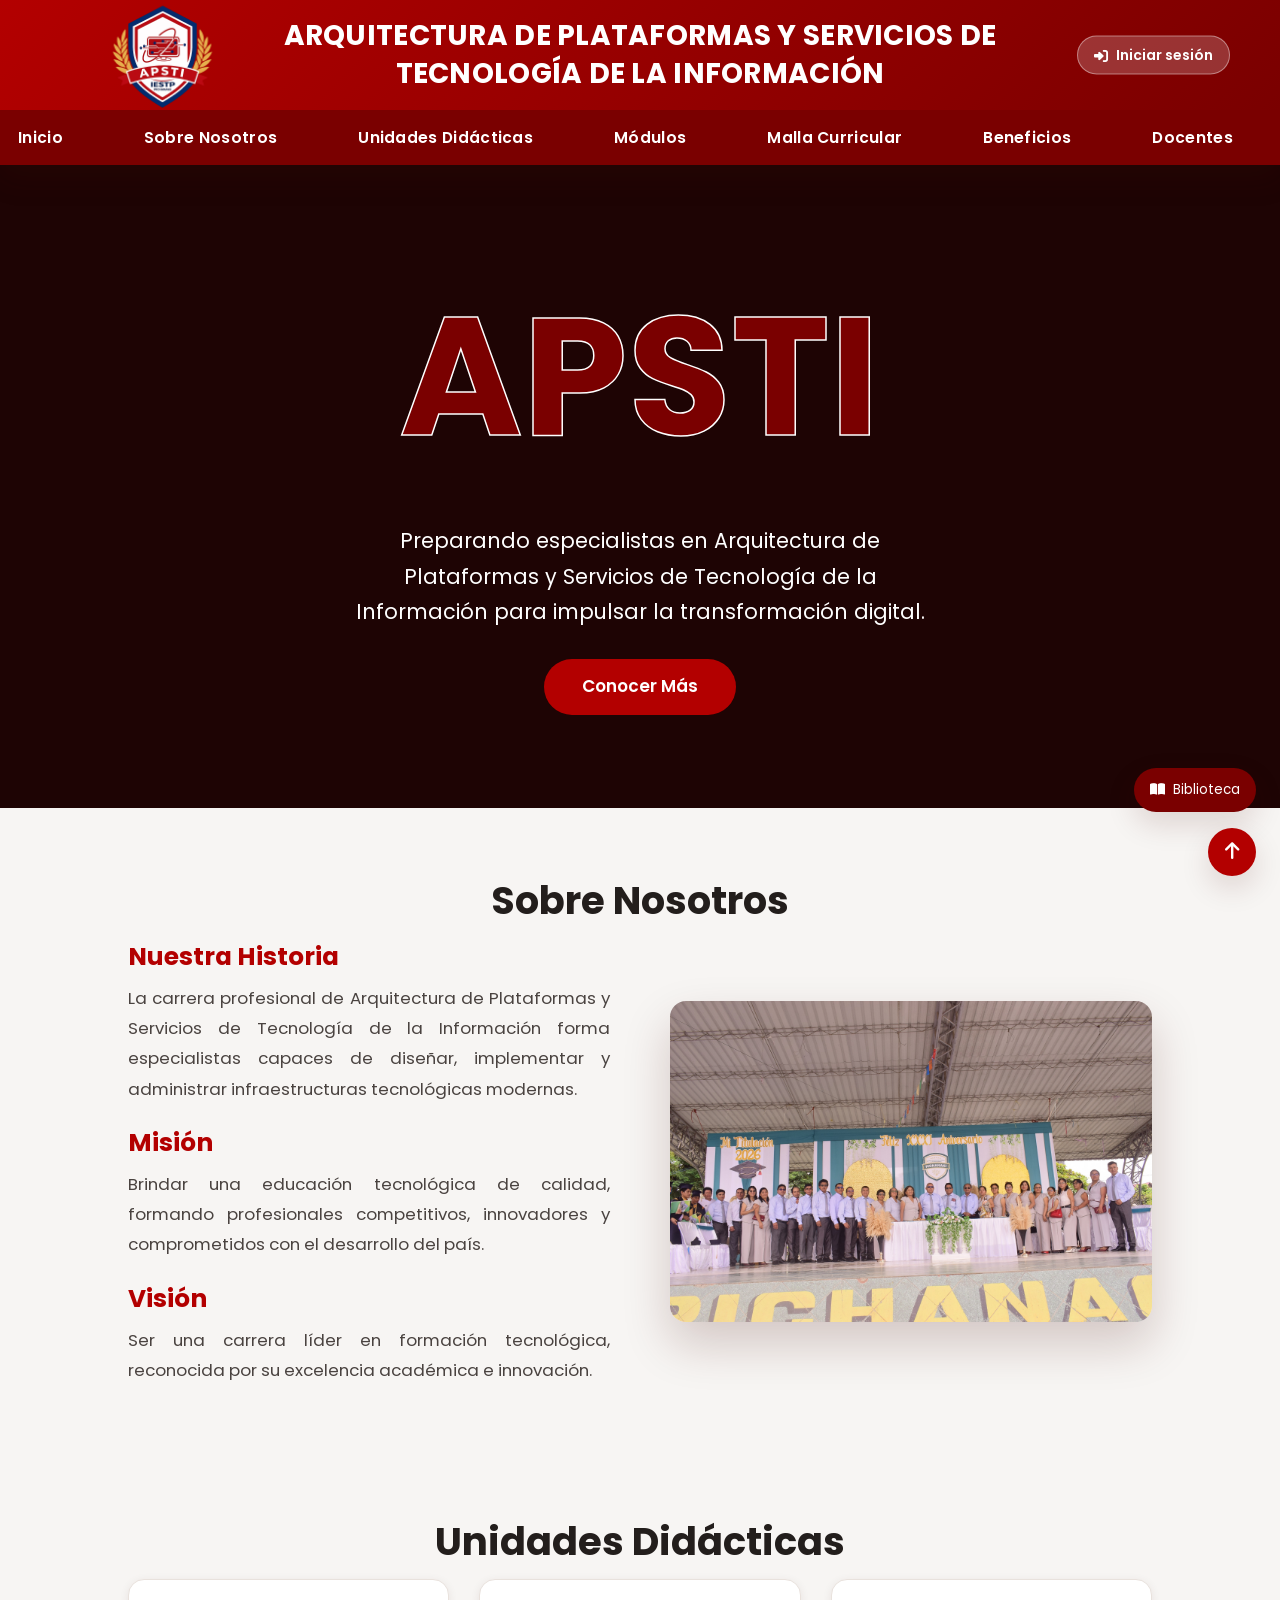
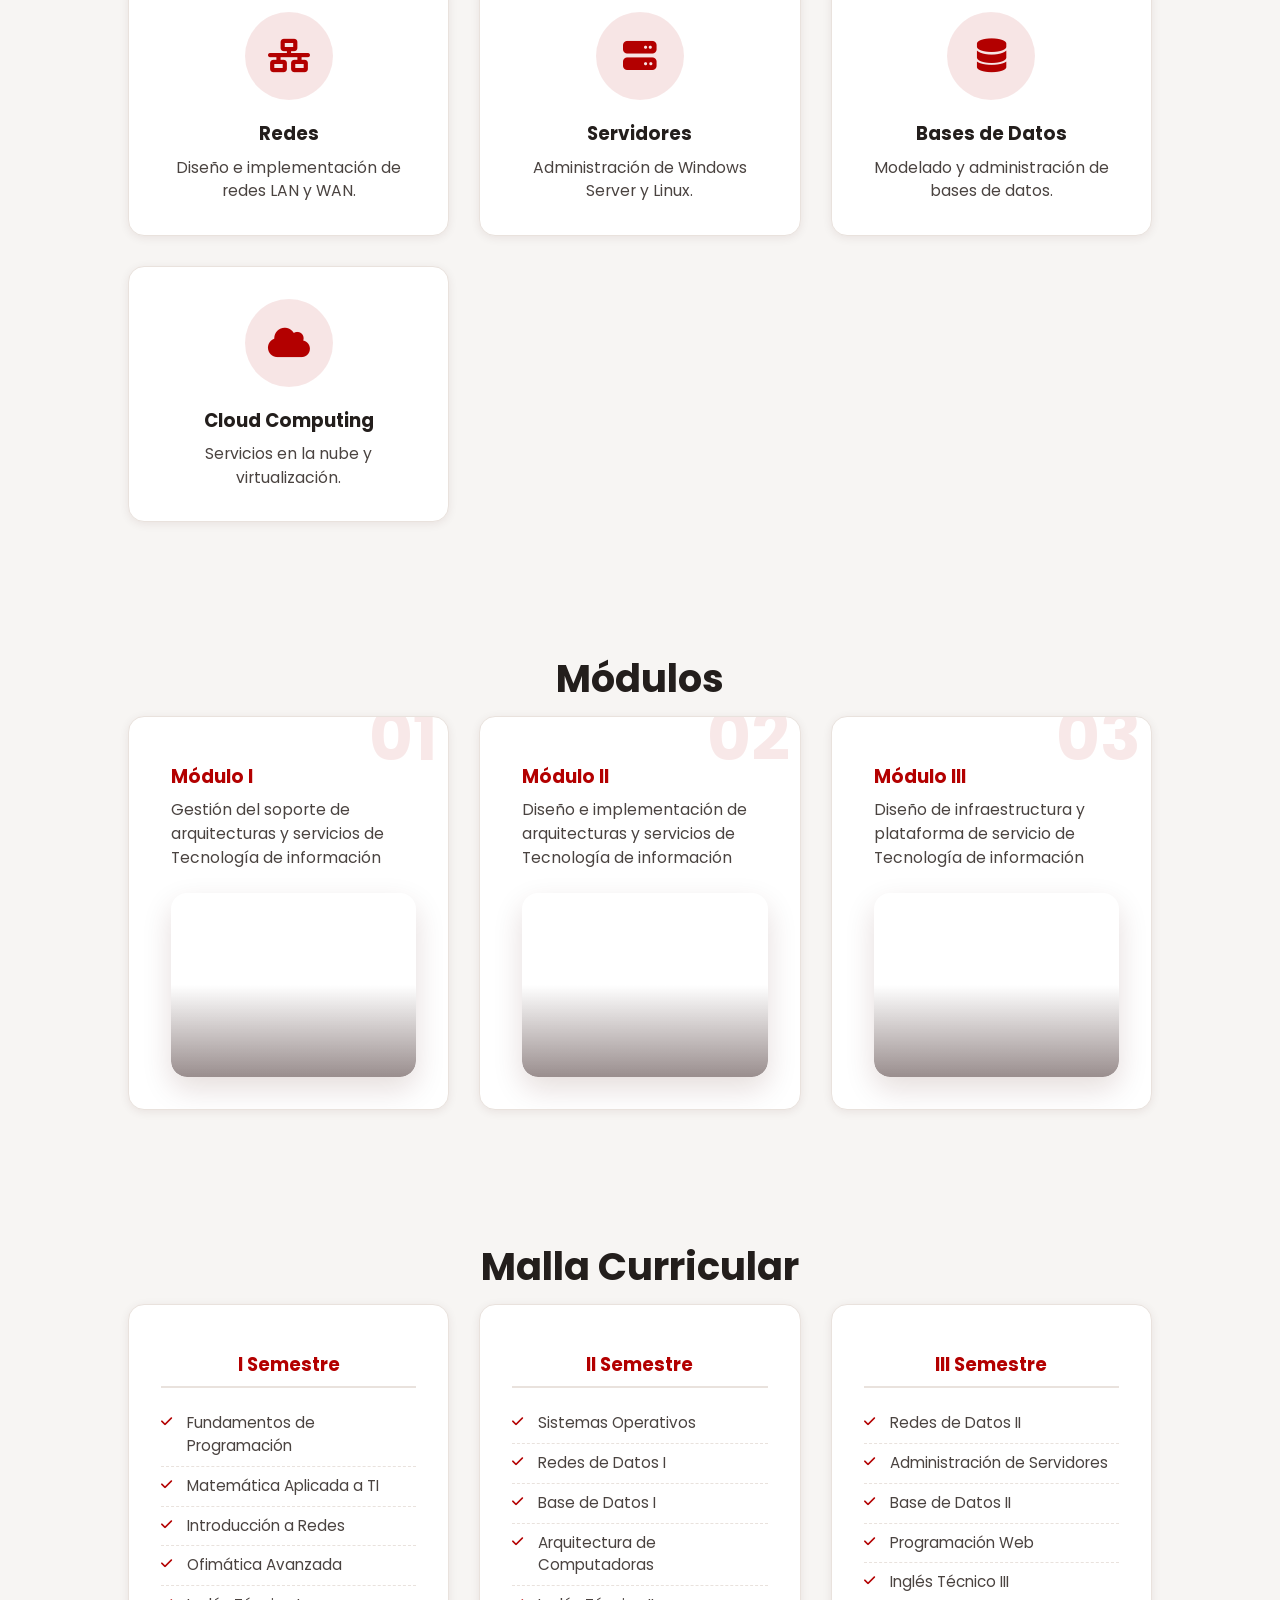
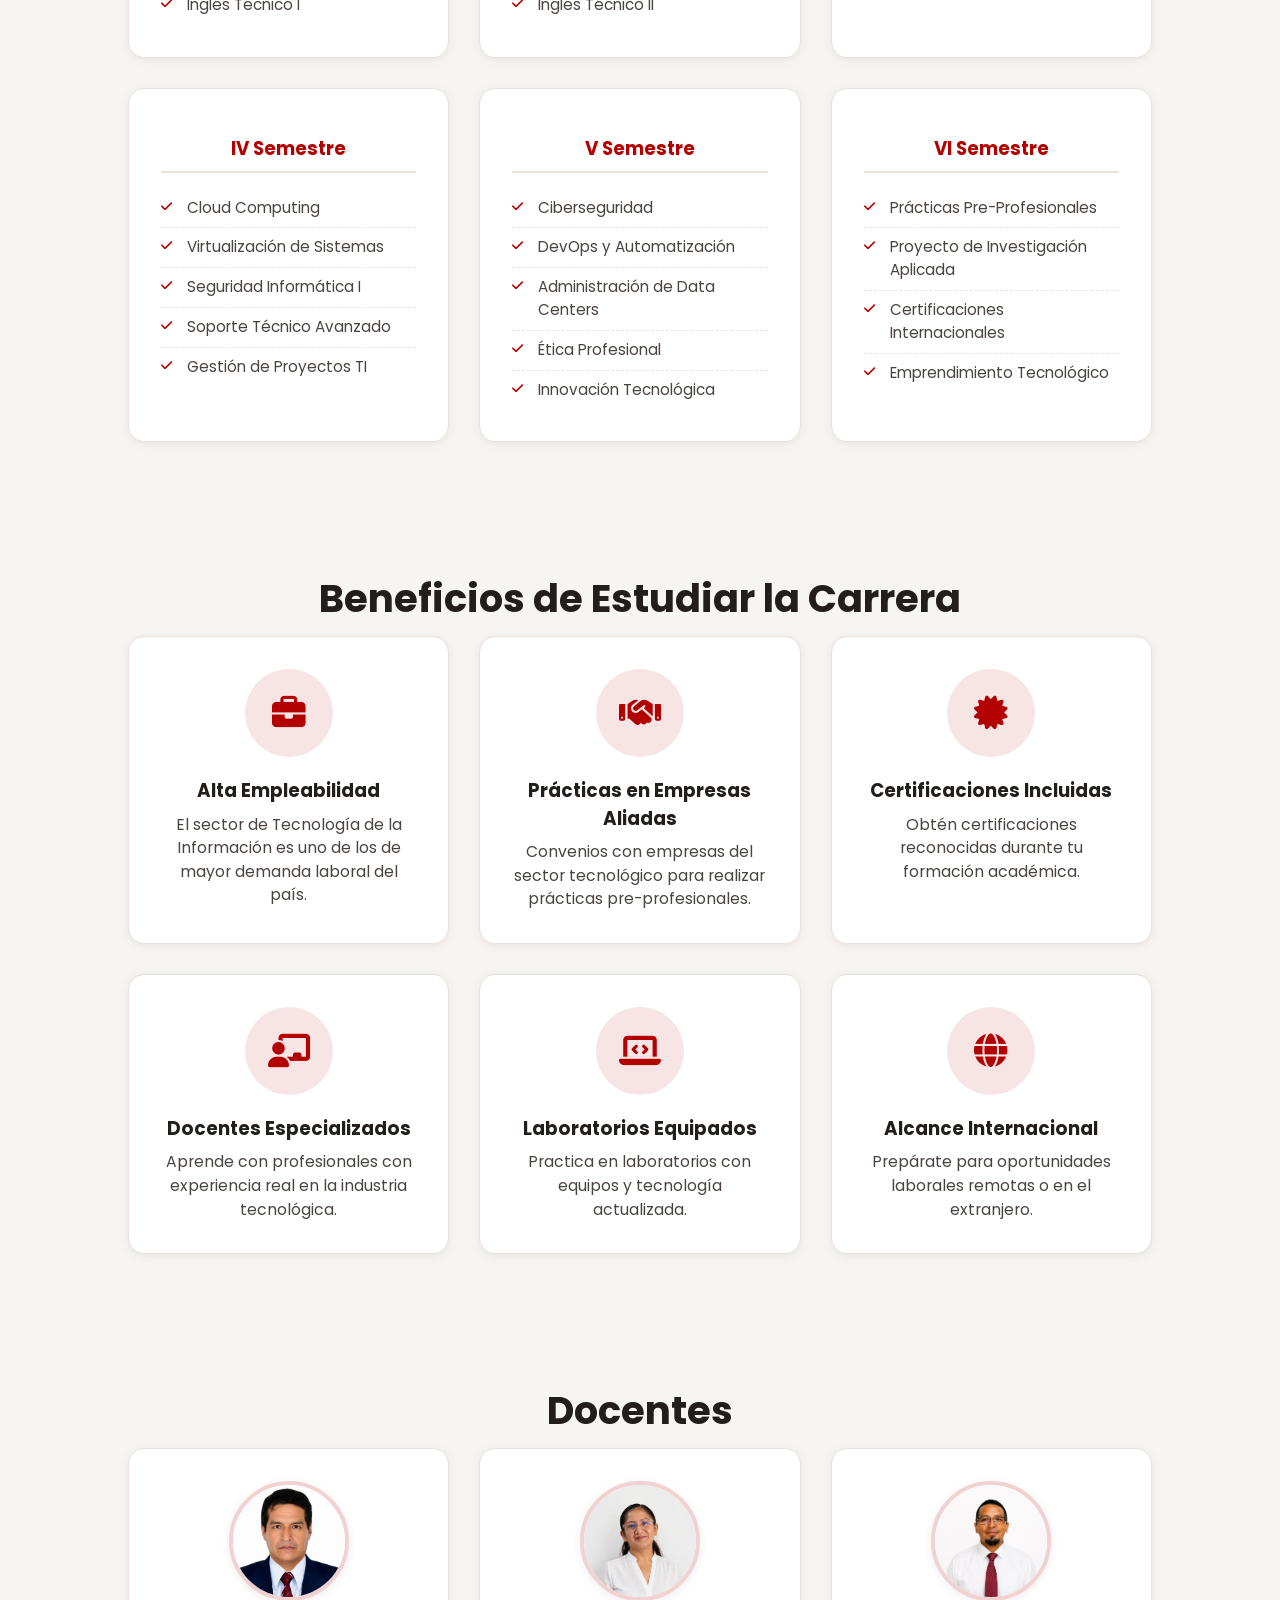
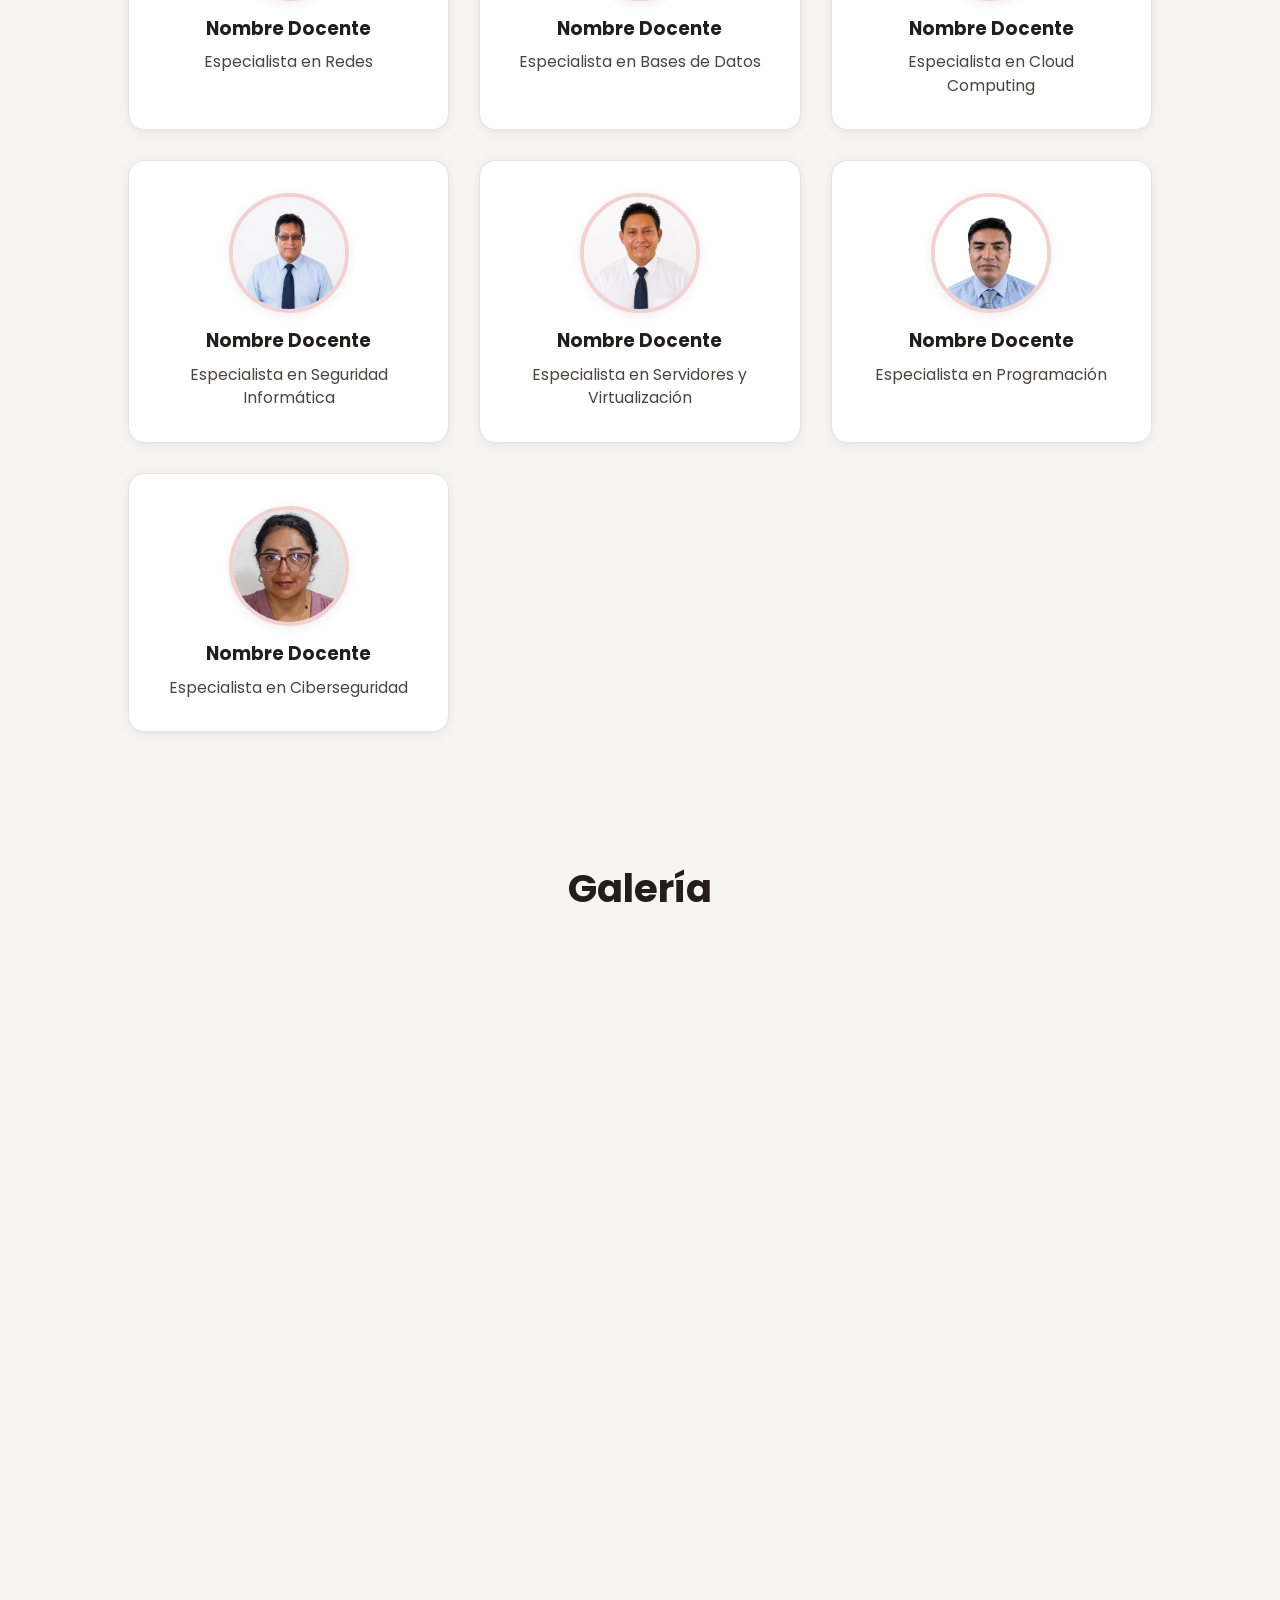
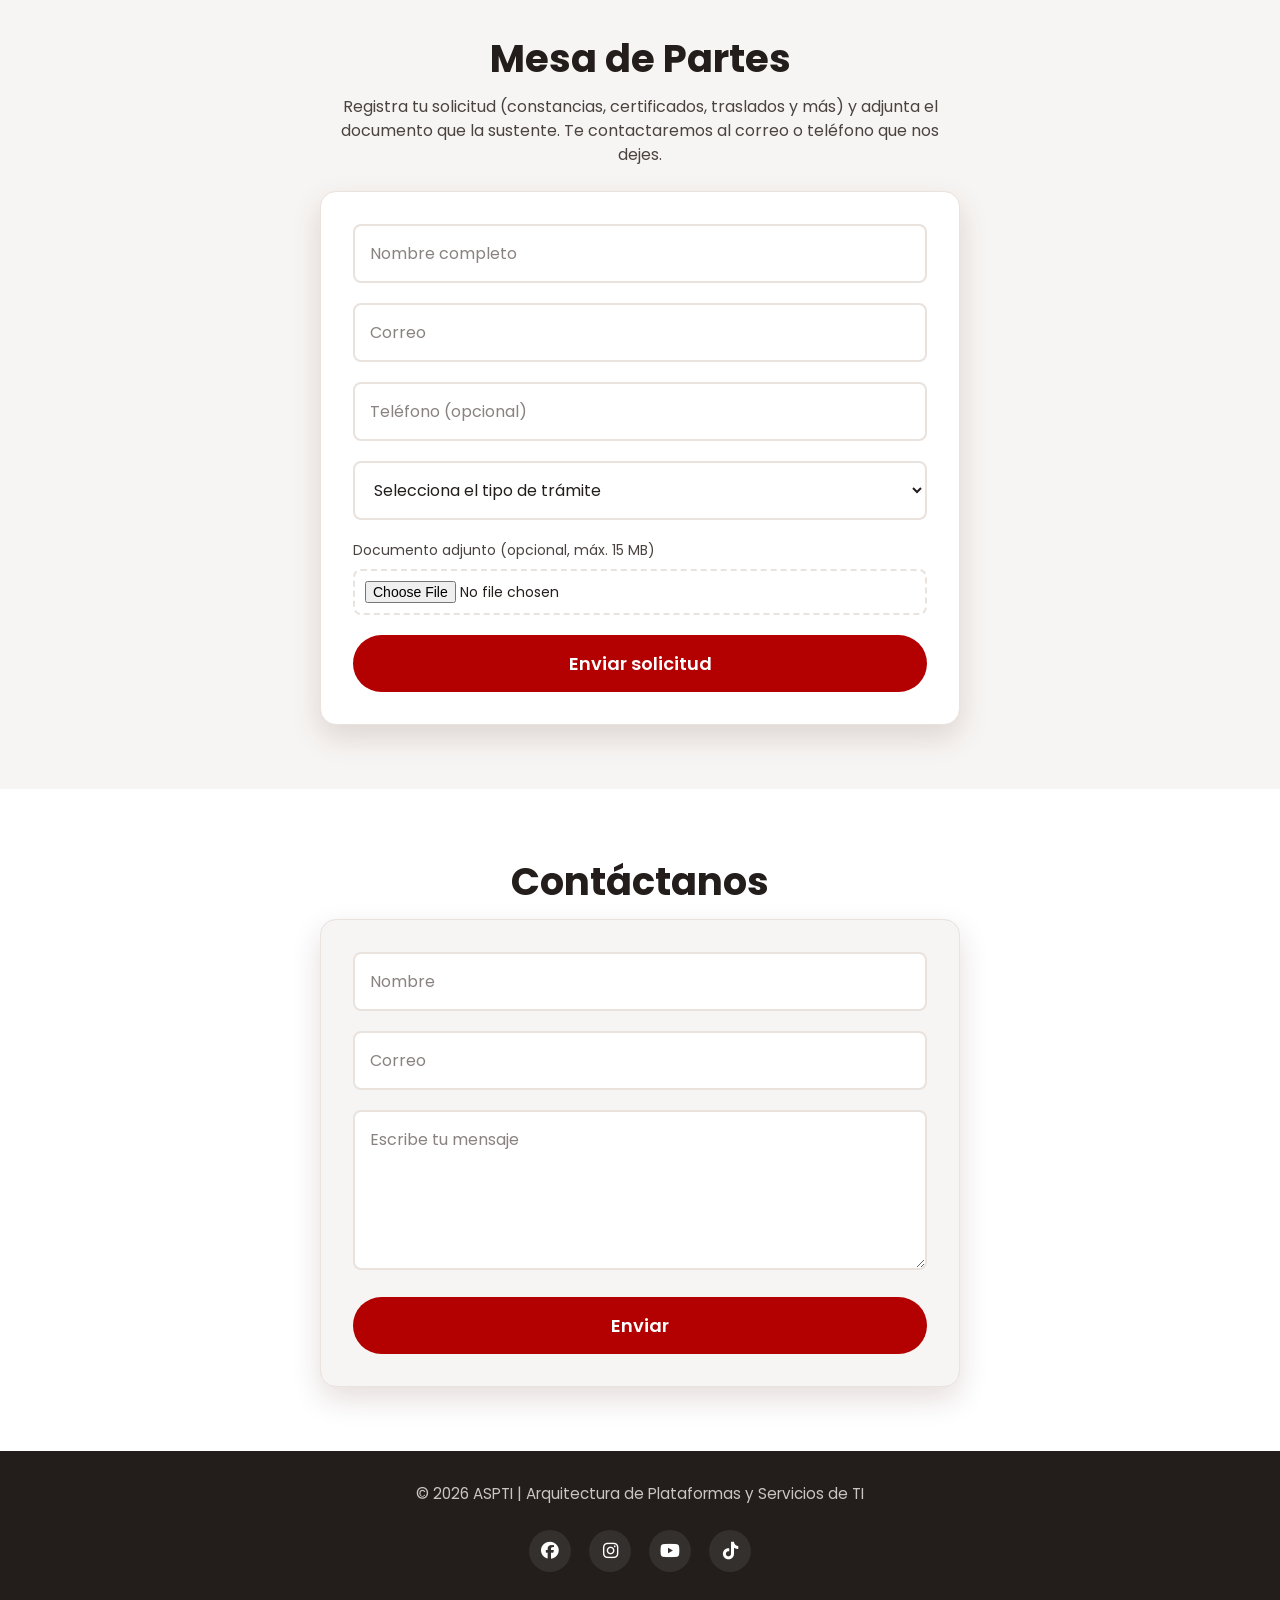
==== commit 93c0ea41: "Merge remote-tracking branch 'origin/main' # Conflicts: #	index.html #	vista/dashboard.php" ====
--- a/index.html
+++ b/index.html
@@ -30,6 +30,12 @@
                 <h1>
                     ARQUITECTURA DE PLATAFORMAS Y SERVICIOS DE TECNOLOGÍA DE LA INFORMACIÓN
                 </h1>
+            </div>
+
+            <div class="header-acciones">
+                <button onclick="abrirLogin()" class="btn-iniciar-sesion" type="button" aria-label="Iniciar sesión">
+                    <i class="fa-solid fa-sign-in-alt"></i> Iniciar sesión
+                </button>
             </div>
 
         </div>
--- a/APSTI.css
+++ b/APSTI.css
@@ -160,6 +160,33 @@
     line-height:1.35;
     font-weight:700;
     letter-spacing:.01em;
+}
+
+.header-acciones{
+    position:absolute;
+    right:50px;
+    top:50%;
+    transform:translateY(-50%);
+}
+
+.btn-iniciar-sesion{
+    color:#fff;
+    background:rgba(255,255,255,.2);
+    border:1px solid rgba(255,255,255,.4);
+    font-size:14px;
+    font-weight:600;
+    padding:8px 16px;
+    border-radius:var(--radius-full);
+    cursor:pointer;
+    transition:background .3s var(--ease), border-color .3s var(--ease);
+    display:flex;
+    align-items:center;
+    gap:8px;
+}
+
+.btn-iniciar-sesion:hover{
+    background:rgba(255,255,255,.3);
+    border-color:rgba(255,255,255,.6);
 }
 
 .menu{
@@ -245,6 +272,15 @@
         padding:0 20px 0 125px;
     }
 
+    .header-acciones{
+        right:20px;
+    }
+
+    .btn-iniciar-sesion{
+        font-size:13px;
+        padding:7px 14px;
+    }
+
     .menu ul{
         gap:8px;
     }
@@ -283,6 +319,17 @@
 
     .titulo h1{
         font-size:.95rem;
+    }
+
+    .header-acciones{
+        position:static;
+        transform:none;
+        margin-top:10px;
+    }
+
+    .btn-iniciar-sesion{
+        font-size:13px;
+        padding:7px 14px;
     }
 
     .menu{
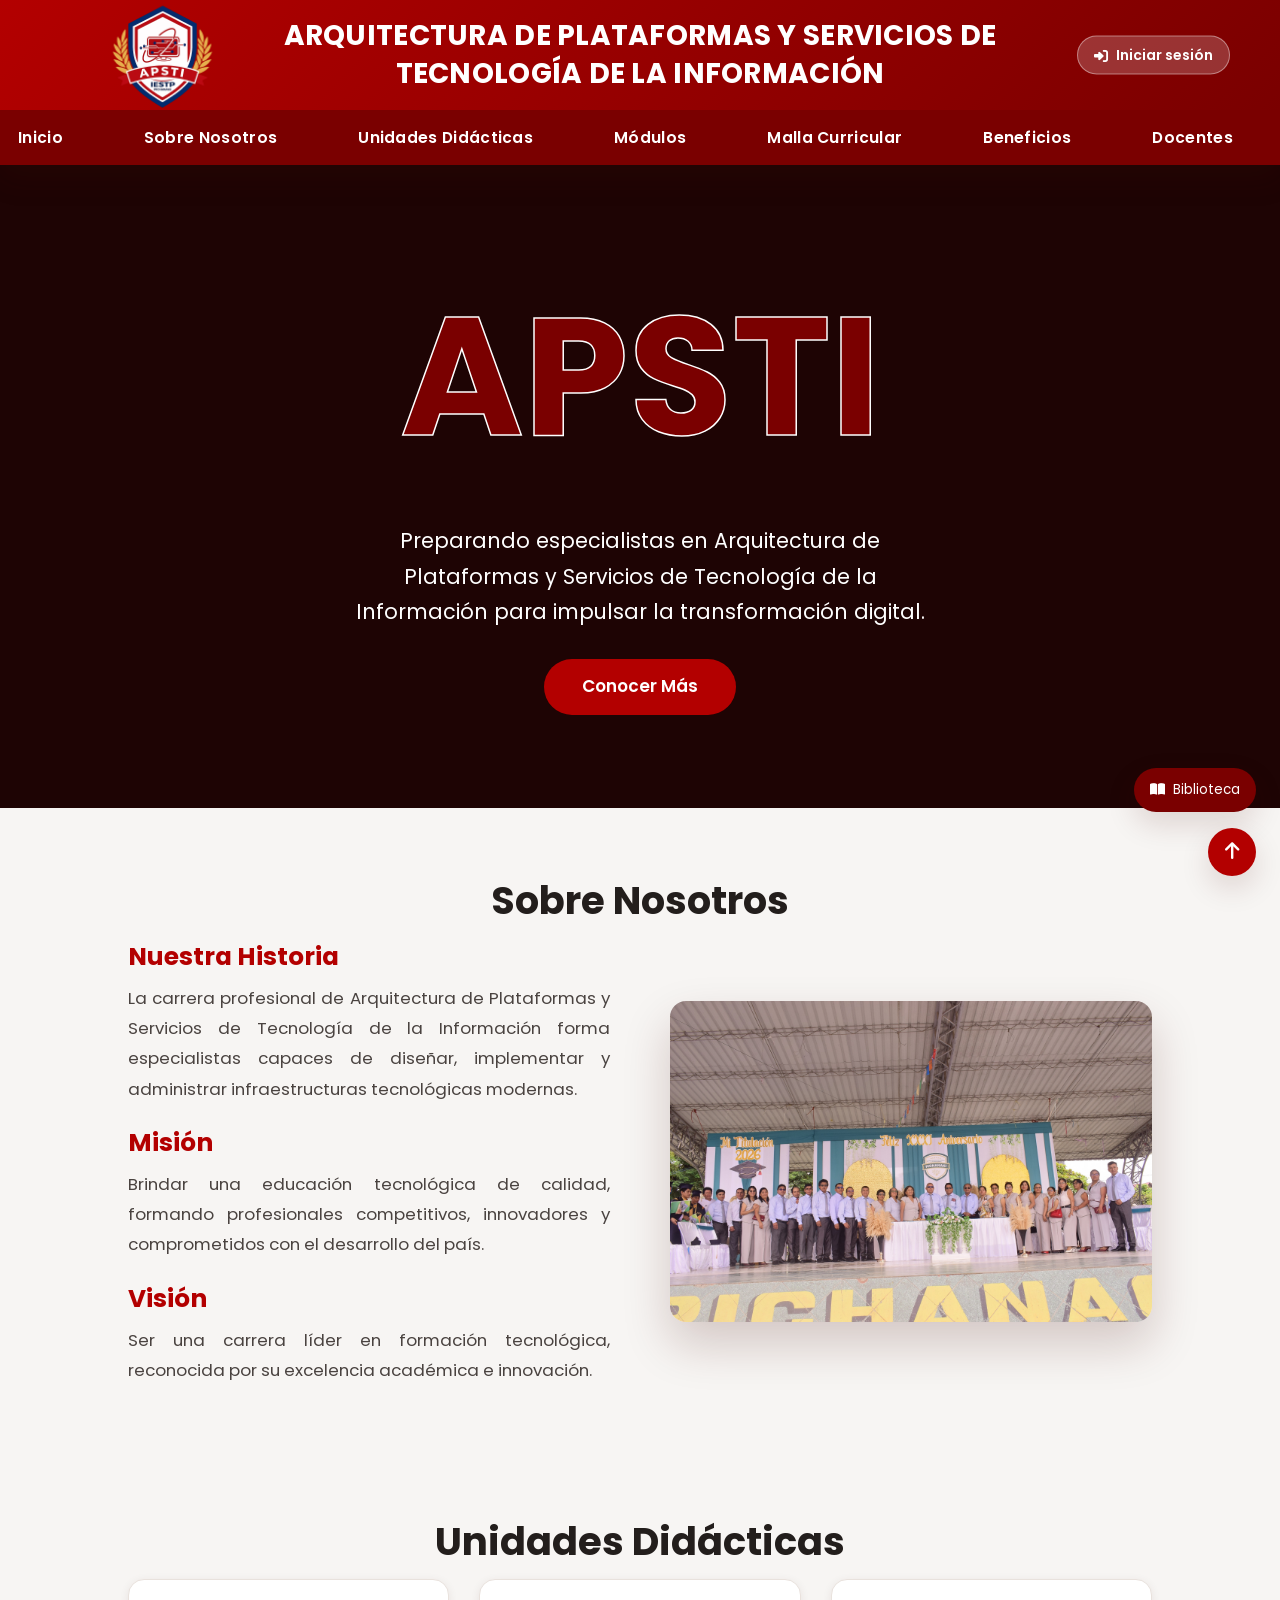
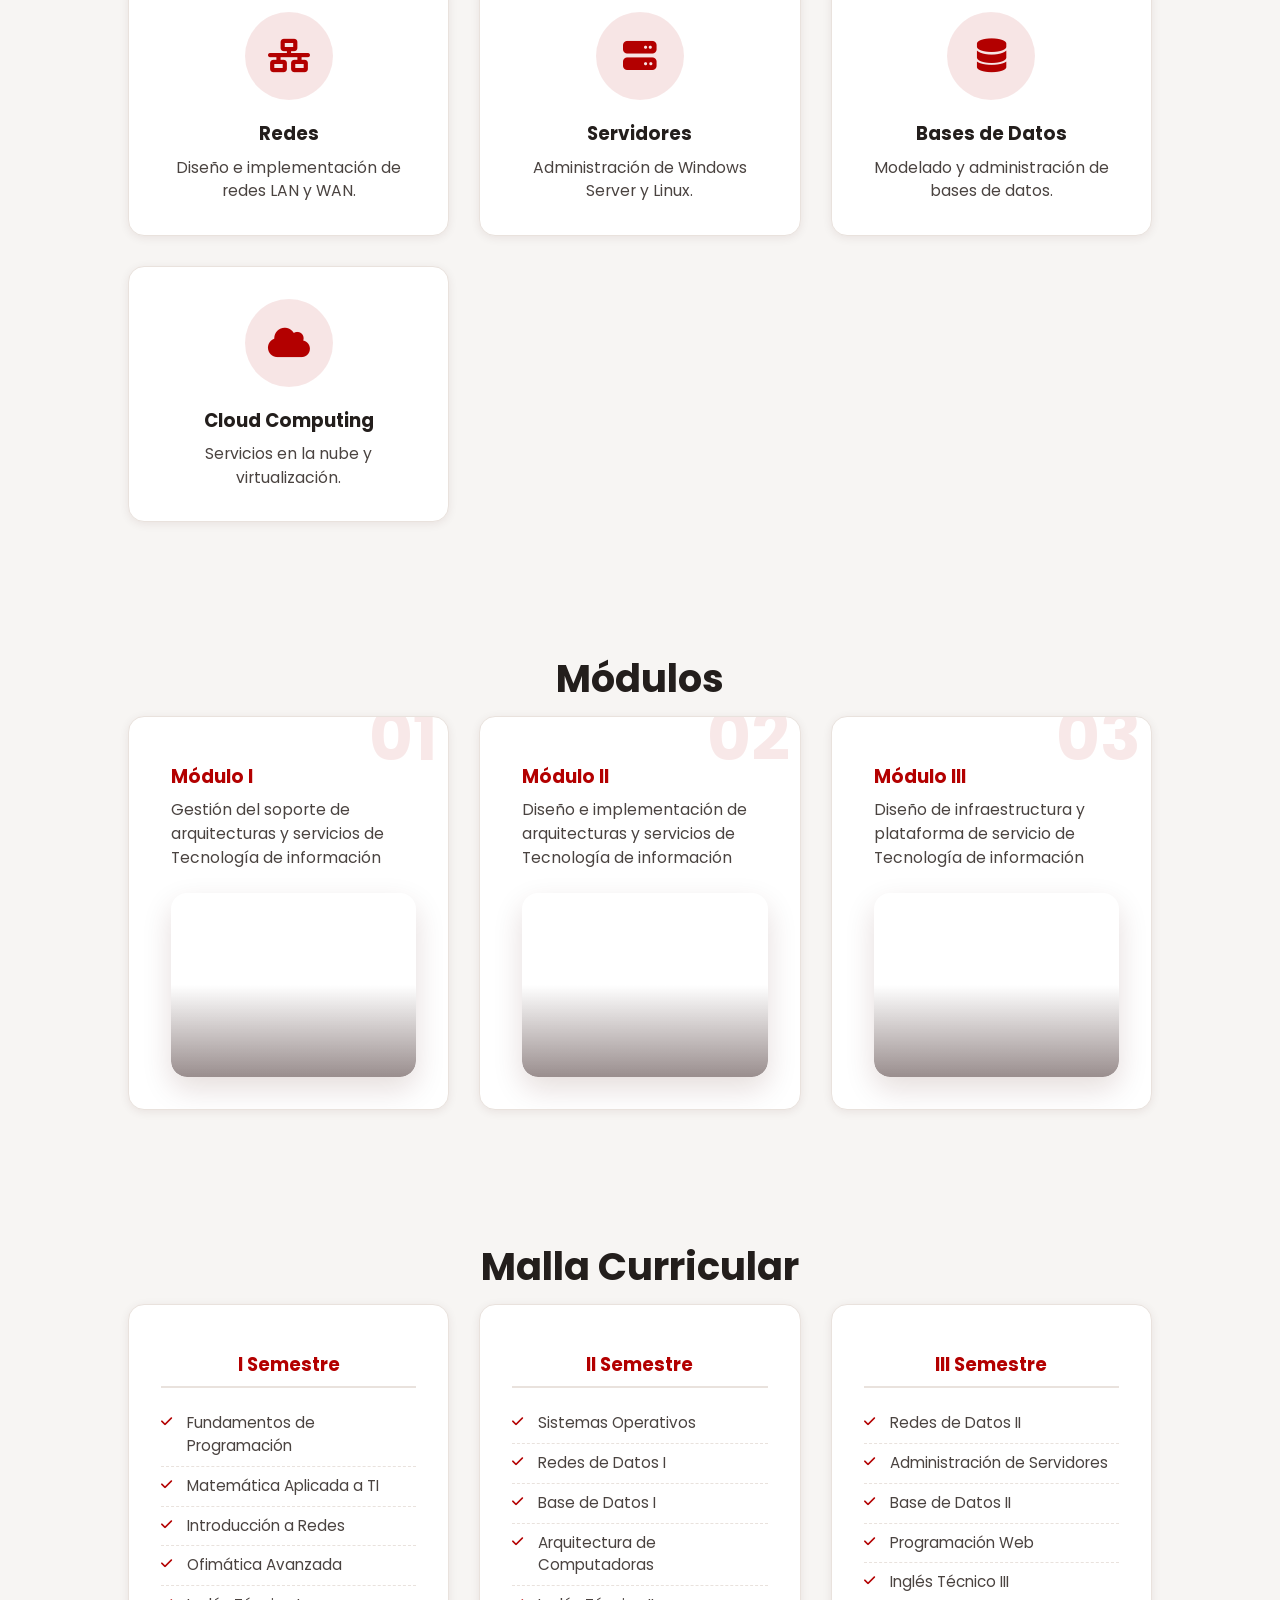
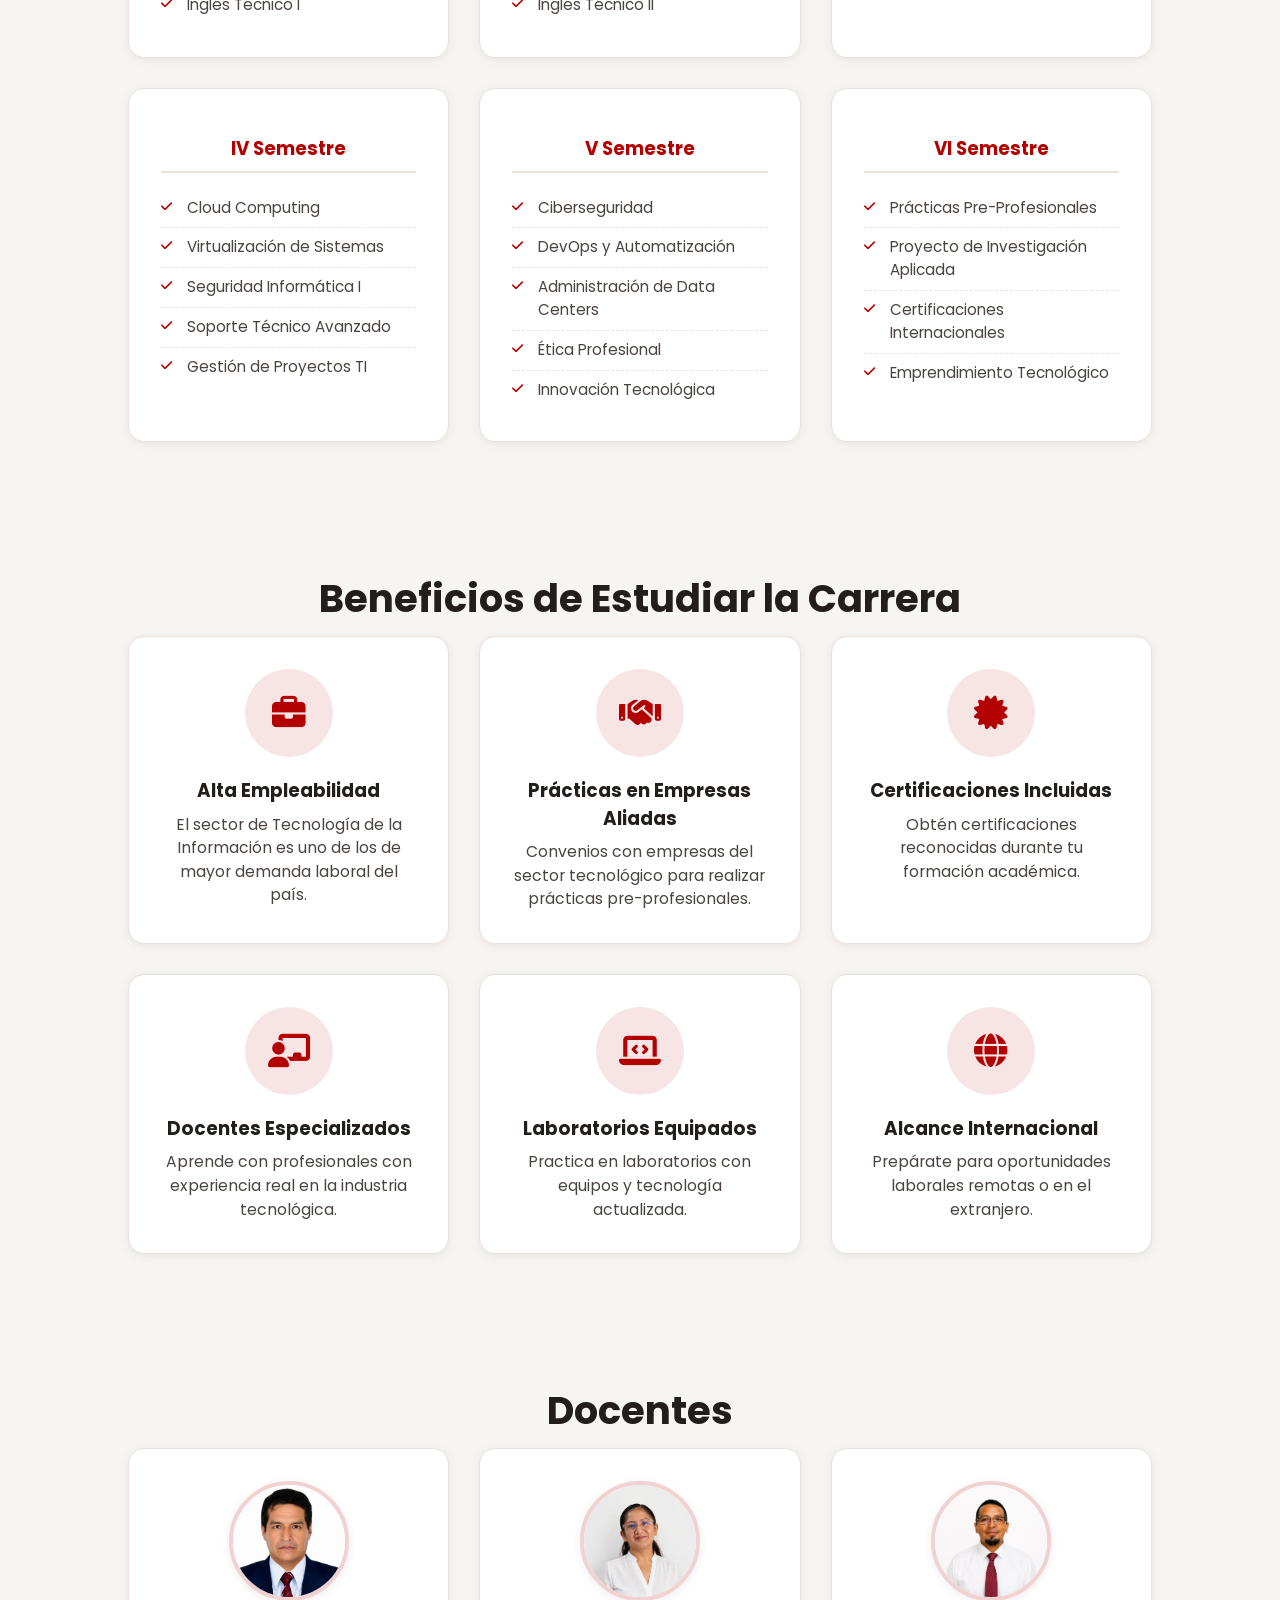
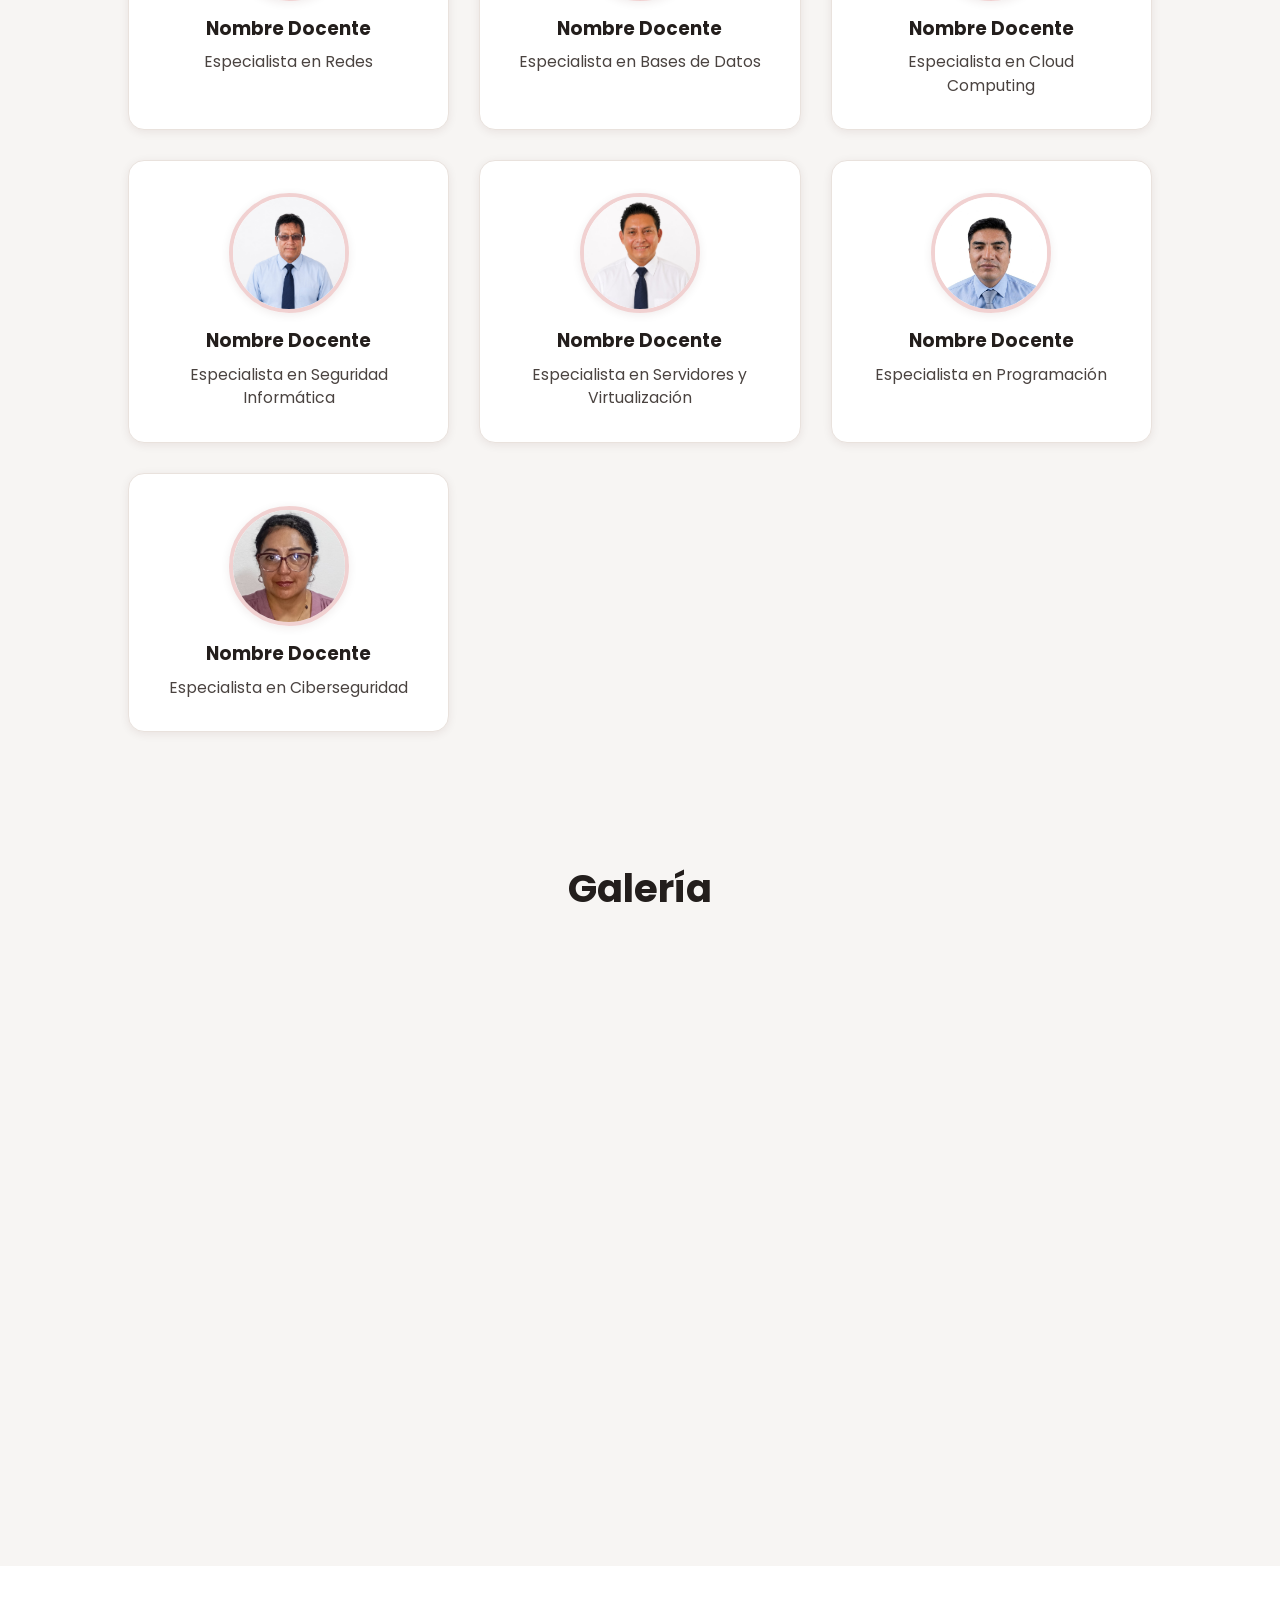
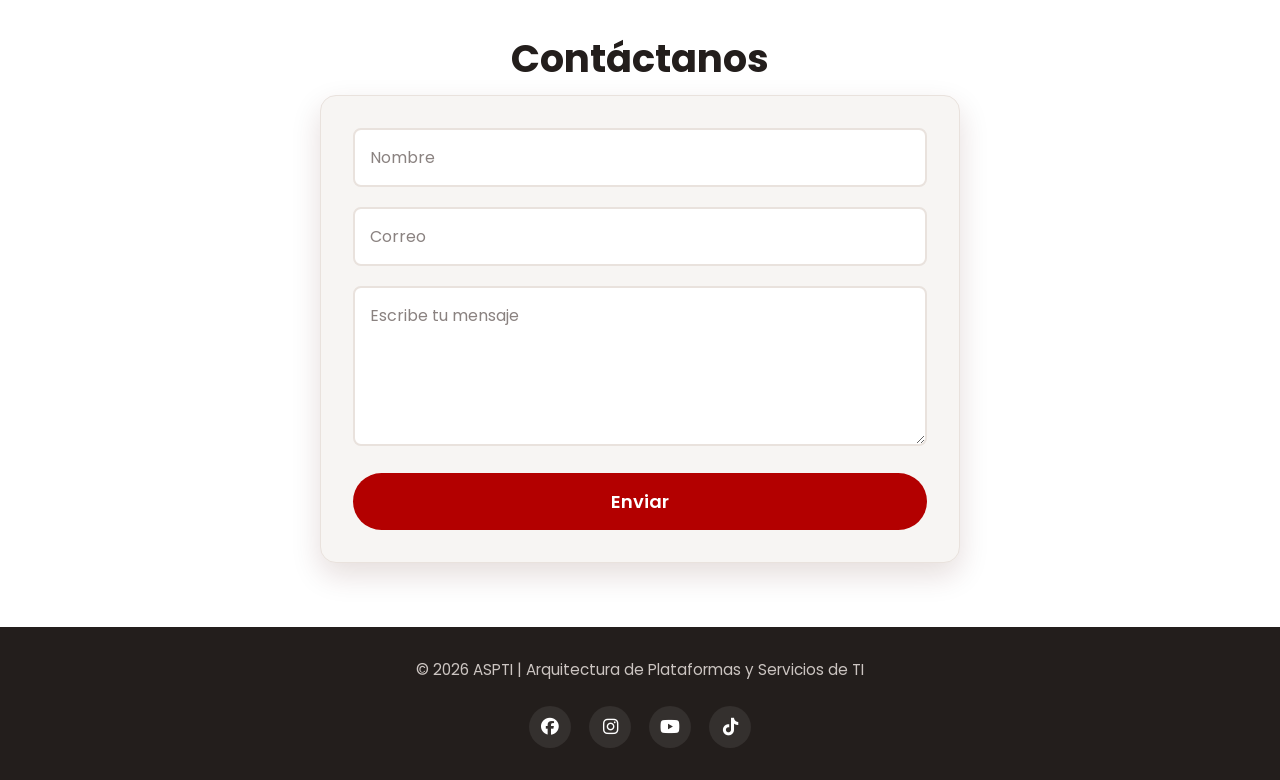
==== commit f8efb34a: "multimejoras" ====
--- a/index.html
+++ b/index.html
@@ -32,7 +32,7 @@
                 </h1>
             </div>
 
-            <div class="header-acciones">
+            <div class="header-acciones" id="accionesHeader">
                 <button onclick="abrirLogin()" class="btn-iniciar-sesion" type="button" aria-label="Iniciar sesión">
                     <i class="fa-solid fa-sign-in-alt"></i> Iniciar sesión
                 </button>
@@ -52,14 +52,8 @@
                 <li><a href="#beneficios">Beneficios</a></li>
                 <li><a href="#docentes">Docentes</a></li>
                 <li><a href="#galeria">Galeria</a></li>
-                <li><a href="#tramites">Mesa de Partes</a></li>
+                <li><a href="javascript:void(0);" onclick="abrirTramites()" role="button">Mesa de Partes</a></li>
                 <li><a href="#contacto">Contacto</a></li>
-
-                <li>
-                    <a href="javascript:void(0);" id="abrirMesaPartes" role="button">
-                       <i class="fa-solid fa-user-lock"></i> Panel Administrativo
-                    </a>
-               </li>
 
             </ul>
 
@@ -519,45 +513,62 @@
         </div>
 
     </section>
-    <section id="tramites">
-
-        <h2>Mesa de Partes</h2>
-        <p class="tramites-intro">Registra tu solicitud (constancias, certificados, traslados y más) y adjunta el documento que la sustente. Te contactaremos al correo o teléfono que nos dejes.</p>
-
-        <form id="form-tramite" enctype="multipart/form-data">
-
-            <input type="text" name="solicitante" placeholder="Nombre completo" required maxlength="150">
-
-            <input type="email" name="correo" placeholder="Correo" required maxlength="150">
-
-            <input type="tel" name="telefono" placeholder="Teléfono (opcional)" maxlength="30">
-
-            <select name="tipo_tramite" required>
-                <option value="">Selecciona el tipo de trámite</option>
-                <option>Constancia de matrícula</option>
-                <option>Constancia de notas</option>
-                <option>Certificado de estudios</option>
-                <option>Duplicado de carné</option>
-                <option>Traslado interno</option>
-                <option>Retiro / reserva de matrícula</option>
-                <option>Solicitud de práctica pre-profesional</option>
-                <option>Convalidación de cursos</option>
-                <option>Otro</option>
-            </select>
-
-            <label class="campo-archivo">
-                Documento adjunto (opcional, máx. 15 MB)
-                <input type="file" name="documento">
-            </label>
-
-            <button type="submit">
-                Enviar solicitud
-            </button>
-
-            <p id="estado-tramite" role="status"></p>
-
-        </form>
-    </section>
+    <div id="tramitesModal" class="tramites-modal" role="dialog" aria-modal="true" aria-labelledby="tramitesTitle">
+        <div class="tramites-panel">
+            <button class="cerrar" onclick="cerrarTramites()" type="button" aria-label="Cerrar mesa de partes">&times;</button>
+
+            <div class="tramites-header">
+                <div>
+                    <p class="tramites-etiqueta">Trámite documentario</p>
+                    <h3 id="tramitesTitle">Mesa de Partes</h3>
+                </div>
+            </div>
+
+            <div id="tramitesSinSesion" class="tramites-gate">
+                <p class="tramites-intro">Para registrar un trámite y poder darle seguimiento después, primero inicia sesión o crea una cuenta.</p>
+                <div class="tramites-gate-botones">
+                    <button type="button" onclick="cerrarTramites(); abrirLogin();">Iniciar sesión</button>
+                    <button type="button" class="secundario" onclick="cerrarTramites(); abrirRegistro();">Crear cuenta</button>
+                </div>
+            </div>
+
+            <div id="tramitesConSesion" style="display:none;">
+                <p class="tramites-intro">Registra tu solicitud (constancias, certificados, traslados y más) y adjunta el documento que la sustente. El personal de Mesa de Partes revisará tu solicitud y se comunicará contigo.</p>
+
+                <form id="form-tramite" enctype="multipart/form-data">
+
+                    <select name="tipo_tramite" id="tipoTramite" required>
+                        <option value="">Selecciona el tipo de trámite</option>
+                        <option>Constancia de matrícula</option>
+                        <option>Constancia de notas</option>
+                        <option>Certificado de estudios</option>
+                        <option>Duplicado de carné</option>
+                        <option>Traslado interno</option>
+                        <option>Retiro / reserva de matrícula</option>
+                        <option>Solicitud de práctica pre-profesional</option>
+                        <option>Convalidación de cursos</option>
+                        <option>Otro</option>
+                    </select>
+
+                    <textarea name="detalle" id="detalleTramite" placeholder="Cuéntanos más sobre tu solicitud (obligatorio si elegiste &quot;Otro&quot;)"></textarea>
+
+                    <label class="campo-archivo">
+                        Documento adjunto (opcional, máx. 15 MB)
+                        <input type="file" name="documento">
+                    </label>
+
+                    <button type="submit">
+                        Enviar solicitud
+                    </button>
+
+                    <p id="estado-tramite" role="status"></p>
+
+                </form>
+
+                <p class="login-alterno"><a href="vista/mis_tramites.php">Ver mis trámites →</a></p>
+            </div>
+        </div>
+    </div>
 
     <section id="contacto">
 
@@ -583,12 +594,28 @@
     <div id="loginModal" class="login-modal" role="dialog" aria-modal="true" aria-labelledby="loginTitle">
         <div class="login-box">
             <span class="cerrar" onclick="cerrarLogin()" aria-label="Cerrar login">&times;</span>
-            <h2 id="loginTitle"><i class="fa-solid fa-user-lock"></i> Acceso de administrador</h2>
-            <p class="login-subtitulo">Ingresa tus credenciales para entrar al panel.</p>
-            <input type="text" id="usuario" placeholder="Usuario">
-            <input type="password" id="clave" placeholder="Contraseña">
+            <h2 id="loginTitle"><i class="fa-solid fa-user-lock"></i> Iniciar sesión</h2>
+            <p class="login-subtitulo">Ingresa con tu correo y contraseña.</p>
+            <input type="email" id="correoLogin" placeholder="Correo">
+            <input type="password" id="claveLogin" placeholder="Contraseña">
             <button onclick="validarLogin()">Ingresar</button>
             <p id="mensajeLogin" class="mensaje-login"></p>
+            <p class="login-alterno">¿No tienes cuenta? <a href="javascript:void(0);" onclick="cerrarLogin(); abrirRegistro();">Regístrate</a></p>
+        </div>
+    </div>
+
+    <div id="registroModal" class="login-modal" role="dialog" aria-modal="true" aria-labelledby="registroTitle">
+        <div class="login-box">
+            <span class="cerrar" onclick="cerrarRegistro()" aria-label="Cerrar registro">&times;</span>
+            <h2 id="registroTitle"><i class="fa-solid fa-user-plus"></i> Crear cuenta</h2>
+            <p class="login-subtitulo">Regístrate para enviar y hacer seguimiento de tus trámites.</p>
+            <input type="text" id="nombreRegistro" placeholder="Nombre completo">
+            <input type="email" id="correoRegistro" placeholder="Correo">
+            <input type="tel" id="telefonoRegistro" placeholder="Teléfono (opcional)">
+            <input type="password" id="claveRegistro" placeholder="Contraseña (mín. 6 caracteres)">
+            <button onclick="validarRegistro()">Crear cuenta</button>
+            <p id="mensajeRegistro" class="mensaje-login"></p>
+            <p class="login-alterno">¿Ya tienes cuenta? <a href="javascript:void(0);" onclick="cerrarRegistro(); abrirLogin();">Inicia sesión</a></p>
         </div>
     </div>
 
@@ -660,6 +687,14 @@
 
         const formularioTramite = document.getElementById('form-tramite');
         const estadoTramite = document.getElementById('estado-tramite');
+        const tipoTramiteSelect = document.getElementById('tipoTramite');
+        const detalleTramite = document.getElementById('detalleTramite');
+
+        if (tipoTramiteSelect && detalleTramite) {
+            tipoTramiteSelect.addEventListener('change', () => {
+                detalleTramite.required = tipoTramiteSelect.value === 'Otro';
+            });
+        }
 
         if (formularioTramite) {
             formularioTramite.addEventListener('submit', async (evento) => {
@@ -672,7 +707,7 @@
                     });
                     const cuerpo = await respuesta.json();
                     if (respuesta.ok) {
-                        estadoTramite.textContent = `Trámite registrado ✓ Tu código es ${cuerpo.codigo}. Te contactaremos pronto.`;
+                        estadoTramite.textContent = `Trámite registrado ✓ Tu código es ${cuerpo.codigo}. Guárdalo para hacer seguimiento; el personal se comunicará contigo pronto.`;
                         formularioTramite.reset();
                     } else {
                         estadoTramite.textContent = cuerpo.error ?? 'No se pudo registrar el trámite.';
@@ -683,14 +718,9 @@
             });
         }
 
-        document.getElementById('abrirMesaPartes').addEventListener('click', function (evento) {
-            evento.preventDefault();
-            abrirLogin();
-        });
-
         function abrirLogin() {
             document.getElementById('loginModal').style.display = 'flex';
-            document.getElementById('usuario').focus();
+            document.getElementById('correoLogin').focus();
         }
 
         function cerrarLogin() {
@@ -698,20 +728,112 @@
             document.getElementById('mensajeLogin').textContent = '';
         }
 
-        function validarLogin() {
-            const usuario = document.getElementById('usuario').value.trim();
-            const clave = document.getElementById('clave').value.trim();
+        function abrirRegistro() {
+            document.getElementById('registroModal').style.display = 'flex';
+            document.getElementById('nombreRegistro').focus();
+        }
+
+        function cerrarRegistro() {
+            document.getElementById('registroModal').style.display = 'none';
+            document.getElementById('mensajeRegistro').textContent = '';
+        }
+
+        async function validarLogin() {
+            const correo = document.getElementById('correoLogin').value.trim();
+            const clave = document.getElementById('claveLogin').value.trim();
             const mensaje = document.getElementById('mensajeLogin');
 
-            if (usuario === 'admin' && clave === '123456') {
-                mensaje.textContent = 'Acceso correcto. Abriendo panel...';
-                mensaje.style.color = '#0f766e';
-                cerrarLogin();
-                window.location.href = 'vista/dashboard.php';
-            } else {
-                mensaje.textContent = 'Usuario o contraseña incorrectos';
+            mensaje.textContent = 'Verificando…';
+            mensaje.style.color = '';
+
+            try {
+                const respuesta = await fetch('controlador/login.php', {
+                    method: 'POST',
+                    body: new URLSearchParams({ correo, clave }),
+                });
+                const cuerpo = await respuesta.json();
+
+                if (respuesta.ok) {
+                    mensaje.textContent = 'Acceso correcto...';
+                    mensaje.style.color = '#0f766e';
+                    if (cuerpo.rol === 'administrador') {
+                        window.location.href = 'vista/dashboard.php';
+                    } else {
+                        cerrarLogin();
+                        await actualizarEstadoSesion();
+                    }
+                } else {
+                    mensaje.textContent = cuerpo.error ?? 'Correo o contraseña incorrectos';
+                    mensaje.style.color = '#b30000';
+                }
+            } catch {
+                mensaje.textContent = 'Error de conexión con el servidor.';
                 mensaje.style.color = '#b30000';
             }
+        }
+
+        async function validarRegistro() {
+            const nombre = document.getElementById('nombreRegistro').value.trim();
+            const correo = document.getElementById('correoRegistro').value.trim();
+            const telefono = document.getElementById('telefonoRegistro').value.trim();
+            const clave = document.getElementById('claveRegistro').value;
+            const mensaje = document.getElementById('mensajeRegistro');
+
+            mensaje.textContent = 'Creando cuenta…';
+            mensaje.style.color = '';
+
+            try {
+                const respuesta = await fetch('controlador/registro.php', {
+                    method: 'POST',
+                    body: new URLSearchParams({ nombre, correo, telefono, clave }),
+                });
+                const cuerpo = await respuesta.json();
+
+                if (respuesta.ok) {
+                    mensaje.textContent = 'Cuenta creada ✓ Ya puedes iniciar sesión.';
+                    mensaje.style.color = '#0f766e';
+                    setTimeout(() => { cerrarRegistro(); abrirLogin(); }, 1200);
+                } else {
+                    mensaje.textContent = cuerpo.error ?? 'No se pudo crear la cuenta.';
+                    mensaje.style.color = '#b30000';
+                }
+            } catch {
+                mensaje.textContent = 'Error de conexión con el servidor.';
+                mensaje.style.color = '#b30000';
+            }
+        }
+
+        async function actualizarEstadoSesion() {
+            const acciones = document.getElementById('accionesHeader');
+            let sesion = { autenticado: false };
+            try {
+                const respuesta = await fetch('controlador/sesion_actual.php');
+                sesion = await respuesta.json();
+            } catch {
+                sesion = { autenticado: false };
+            }
+
+            if (sesion.autenticado) {
+                const panel = sesion.rol === 'administrador' ? 'vista/dashboard.php' : 'vista/mis_tramites.php';
+                const etiquetaPanel = sesion.rol === 'administrador' ? 'Panel administrativo' : 'Mis trámites';
+                acciones.innerHTML = `
+                    <span class="saludo-sesion">Hola, ${escaparHtml(sesion.nombre)}</span>
+                    <a href="${panel}" class="btn-iniciar-sesion">${etiquetaPanel}</a>
+                    <a href="controlador/logout.php" class="btn-iniciar-sesion">Cerrar sesión</a>
+                `;
+            } else {
+                acciones.innerHTML = `
+                    <button onclick="abrirLogin()" class="btn-iniciar-sesion" type="button" aria-label="Iniciar sesión">
+                        <i class="fa-solid fa-sign-in-alt"></i> Iniciar sesión
+                    </button>
+                `;
+            }
+
+            const gateSinSesion = document.getElementById('tramitesSinSesion');
+            const gateConSesion = document.getElementById('tramitesConSesion');
+            const esCliente = sesion.autenticado && sesion.rol === 'cliente';
+            gateSinSesion.style.display = esCliente ? 'none' : 'block';
+            gateConSesion.style.display = esCliente ? 'block' : 'none';
         }
 
         let recursosBiblioteca = [];
@@ -784,11 +906,35 @@
             }
         });
 
+        document.getElementById('registroModal').addEventListener('click', (evento) => {
+            if (evento.target.id === 'registroModal') {
+                cerrarRegistro();
+            }
+        });
+
         document.getElementById('bibliotecaModal').addEventListener('click', (evento) => {
             if (evento.target.id === 'bibliotecaModal') {
                 cerrarBiblioteca();
             }
         });
+
+        function abrirTramites() {
+            document.getElementById('tramitesModal').style.display = 'flex';
+            const campoActivo = document.getElementById('tipoTramite');
+            if (campoActivo) campoActivo.focus();
+        }
+
+        function cerrarTramites() {
+            document.getElementById('tramitesModal').style.display = 'none';
+        }
+
+        document.getElementById('tramitesModal').addEventListener('click', (evento) => {
+            if (evento.target.id === 'tramitesModal') {
+                cerrarTramites();
+            }
+        });
+
+        actualizarEstadoSesion();
     </script>
 
 </body>
--- a/APSTI.css
+++ b/APSTI.css
@@ -38,7 +38,7 @@
        (para que los enlaces del menú, en <nav>, puedan usarlos) */
     timeline-scope:
         --tl-inicio, --tl-nosotros, --tl-unidades, --tl-modulos,
-        --tl-malla, --tl-beneficios, --tl-docentes, --tl-galeria, --tl-tramites, --tl-contacto;
+        --tl-malla, --tl-beneficios, --tl-docentes, --tl-galeria, --tl-contacto;
 }
 
 *{
@@ -167,6 +167,16 @@
     right:50px;
     top:50%;
     transform:translateY(-50%);
+    display:flex;
+    align-items:center;
+    gap:10px;
+}
+
+.saludo-sesion{
+    color:#fff;
+    font-size:14px;
+    font-weight:600;
+    opacity:.9;
 }
 
 .btn-iniciar-sesion{
@@ -236,7 +246,6 @@
 #beneficios{ view-timeline-name:--tl-beneficios; }
 #docentes{ view-timeline-name:--tl-docentes; }
 #galeria{ view-timeline-name:--tl-galeria; }
-#tramites{ view-timeline-name:--tl-tramites; }
 #contacto{ view-timeline-name:--tl-contacto; }
 
 @keyframes resaltarLink{
@@ -258,7 +267,6 @@
 .menu ul li a[href="#beneficios"]{ animation:resaltarLink linear both; animation-timeline:--tl-beneficios; animation-range:cover 0% cover 100%; }
 .menu ul li a[href="#docentes"]{ animation:resaltarLink linear both; animation-timeline:--tl-docentes; animation-range:cover 0% cover 100%; }
 .menu ul li a[href="#galeria"]{ animation:resaltarLink linear both; animation-timeline:--tl-galeria; animation-range:cover 0% cover 100%; }
-.menu ul li a[href="#tramites"]{ animation:resaltarLink linear both; animation-timeline:--tl-tramites; animation-range:cover 0% cover 100%; }
 .menu ul li a[href="#contacto"]{ animation:resaltarLink linear both; animation-timeline:--tl-contacto; animation-range:cover 0% cover 100%; }
 
 @media (prefers-reduced-motion: reduce){
@@ -913,15 +921,47 @@
     }
 }
 
-#tramites{
-    background:var(--color-bg);
-}
-
-#tramites .tramites-intro{
-    max-width:640px;
-    margin:0 auto var(--space-3);
+.tramites-intro{
+    color:var(--color-body);
+    margin-bottom:var(--space-3);
+}
+
+.tramites-gate{
     text-align:center;
-    color:var(--color-body);
+    padding:10px 0 4px;
+}
+
+.tramites-gate-botones{
+    display:flex;
+    gap:10px;
+    justify-content:center;
+    flex-wrap:wrap;
+}
+
+.tramites-gate-botones button{
+    border:none;
+    cursor:pointer;
+    padding:12px 20px;
+    border-radius:999px;
+    font-weight:600;
+    font-size:.95rem;
+    background:var(--color-brand);
+    color:#fff;
+}
+
+.tramites-gate-botones button:hover{
+    background:var(--color-brand-deep);
+}
+
+.tramites-gate-botones button.secundario{
+    background:transparent;
+    color:var(--color-brand);
+    border:1px solid var(--color-brand);
+}
+
+.tramites-gate-botones button.secundario:hover{
+    background:var(--color-brand);
+    color:#fff;
 }
 
 #contacto{
@@ -938,8 +978,13 @@
     border:1px solid var(--color-border);
 }
 
-#tramites form{
-    background:var(--color-surface);
+.tramites-panel form{
+    width:100%;
+    margin:0;
+    padding:0;
+    background:transparent;
+    border:none;
+    box-shadow:none;
 }
 
 form input,
@@ -1115,7 +1160,8 @@
 }
 
 .login-modal,
-.biblioteca-modal{
+.biblioteca-modal,
+.tramites-modal{
     display:none;
     position:fixed;
     inset:0;
@@ -1127,7 +1173,8 @@
 }
 
 .login-box,
-.biblioteca-panel{
+.biblioteca-panel,
+.tramites-panel{
     width:min(100%, 420px);
     background:var(--color-surface);
     padding:24px;
@@ -1137,13 +1184,15 @@
 }
 
 .login-box h2,
-.biblioteca-header h3{
+.biblioteca-header h3,
+.tramites-header h3{
     color:var(--color-brand-deep);
     margin-bottom:8px;
 }
 
 .login-subtitulo,
-.biblioteca-etiqueta{
+.biblioteca-etiqueta,
+.tramites-etiqueta{
     color:#706967;
     font-size:.92rem;
     margin-bottom:16px;
@@ -1160,6 +1209,7 @@
 }
 
 .login-box button,
+.cerrar,
 .biblioteca-cerrar,
 .fab-biblioteca{
     border:none;
@@ -1196,6 +1246,23 @@
     font-size:.95rem;
 }
 
+.login-alterno{
+    margin-top:14px;
+    font-size:.88rem;
+    color:#706967;
+    text-align:center;
+}
+
+.login-alterno a{
+    color:var(--color-brand);
+    font-weight:600;
+    text-decoration:none;
+}
+
+.login-alterno a:hover{
+    text-decoration:underline;
+}
+
 .fab-biblioteca{
     position:fixed;
     right:24px;
@@ -1222,11 +1289,18 @@
     overflow:auto;
 }
 
-.biblioteca-header{
+.biblioteca-header,
+.tramites-header{
     display:flex;
     justify-content:space-between;
     align-items:flex-start;
     margin-bottom:12px;
+}
+
+.tramites-panel{
+    width:min(100%, 560px);
+    max-height:80vh;
+    overflow:auto;
 }
 
 .biblioteca-buscar{
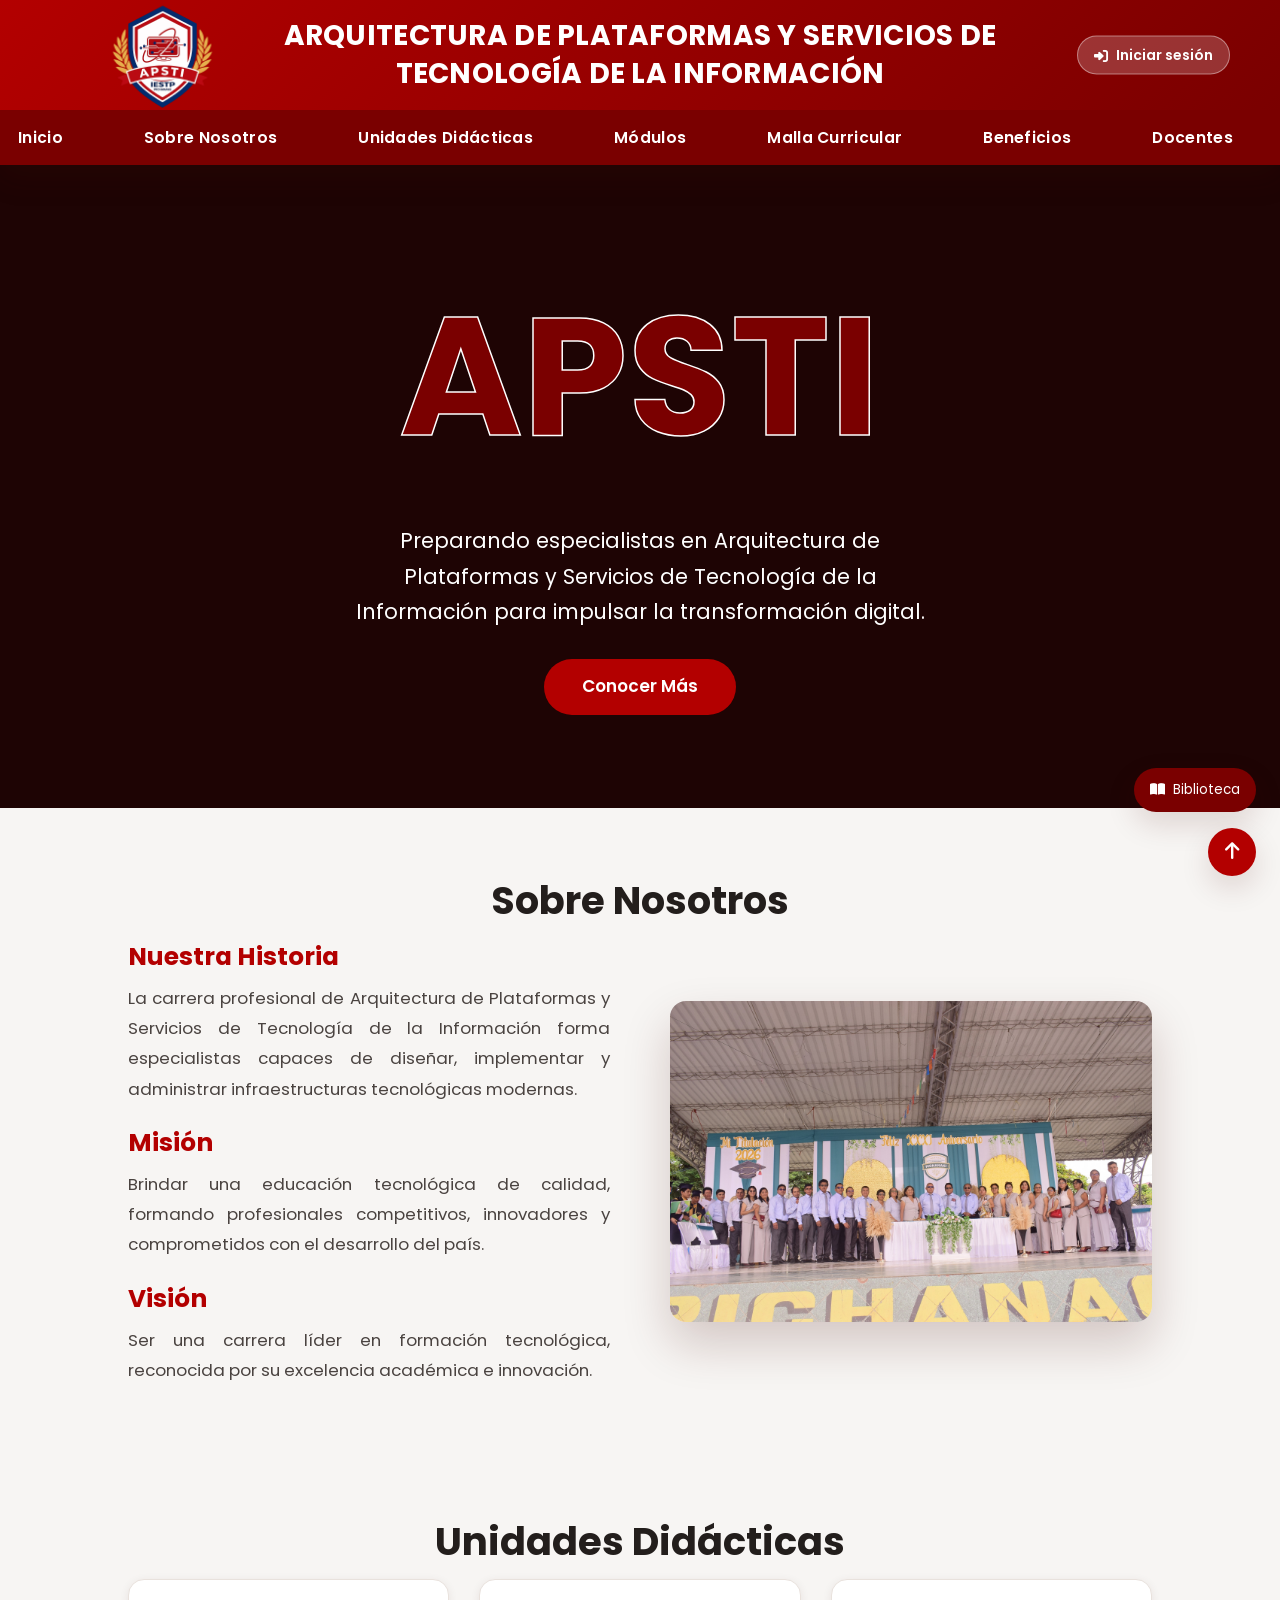
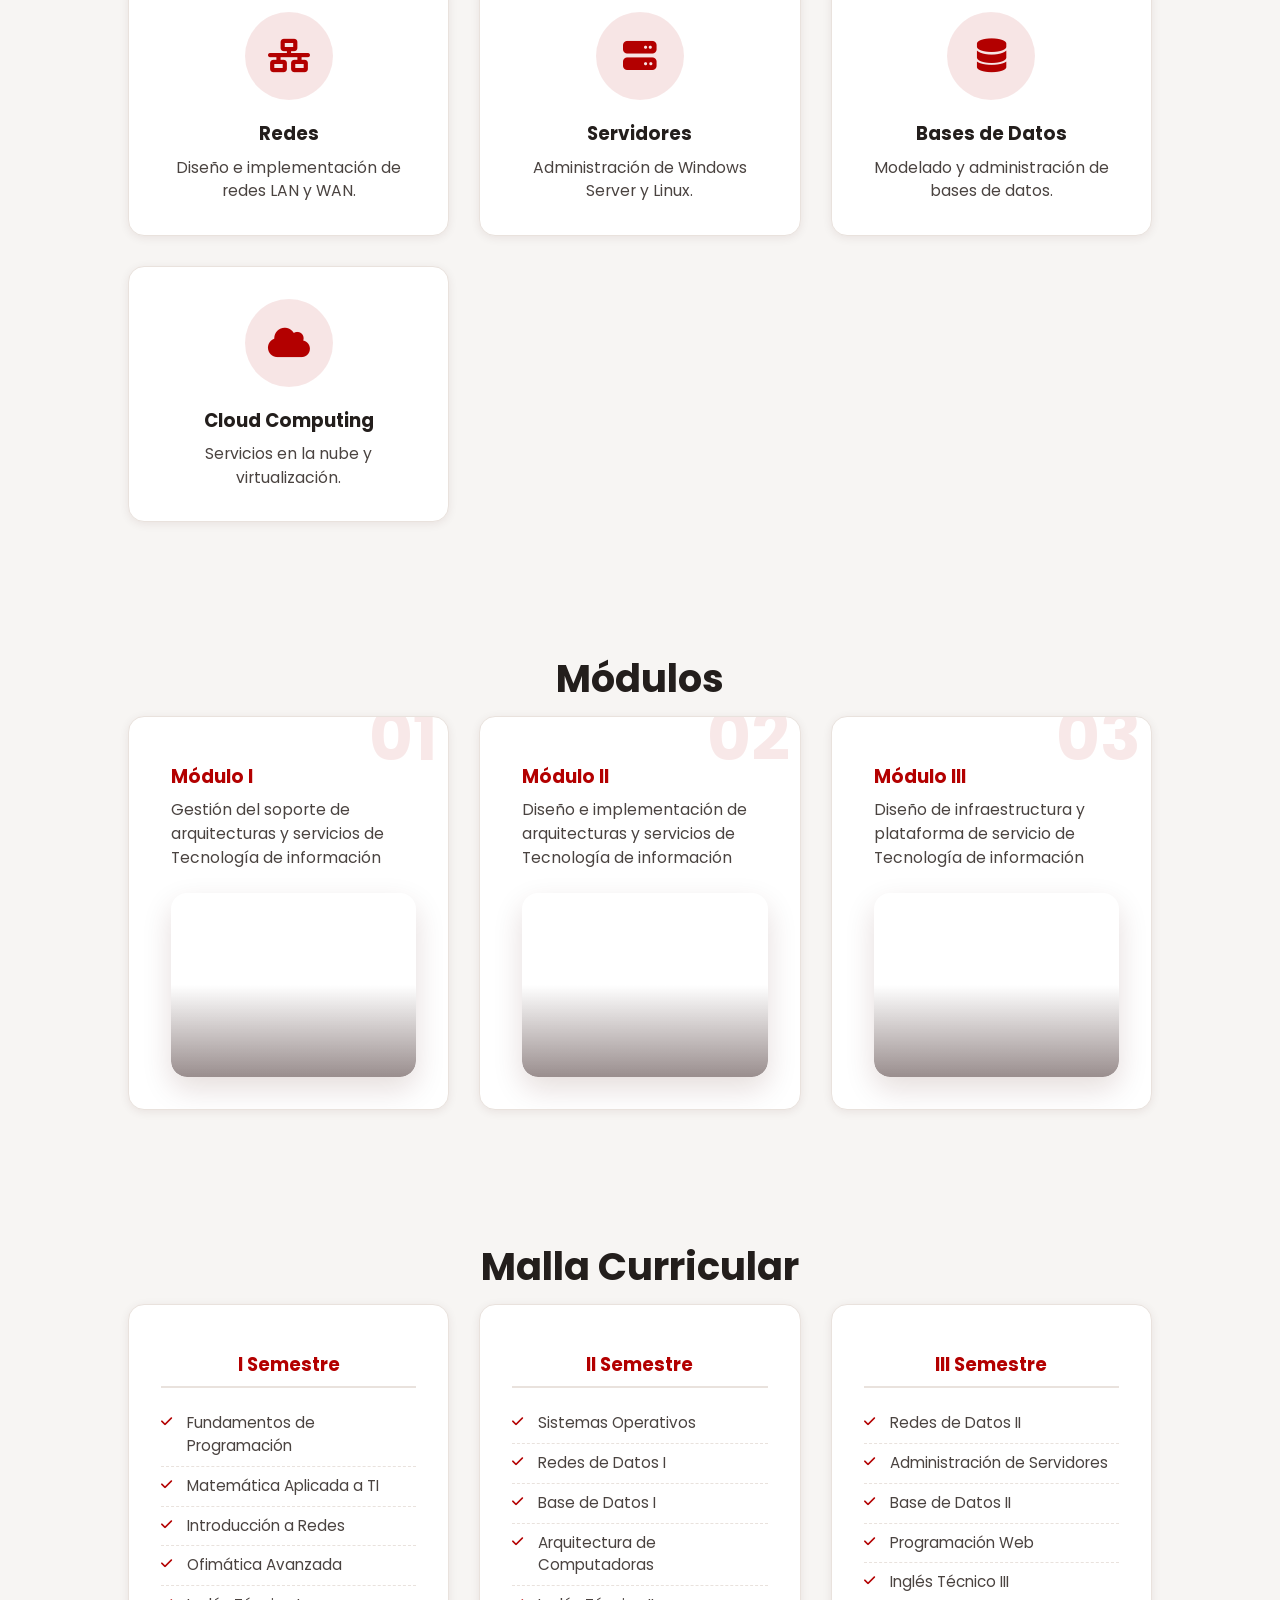
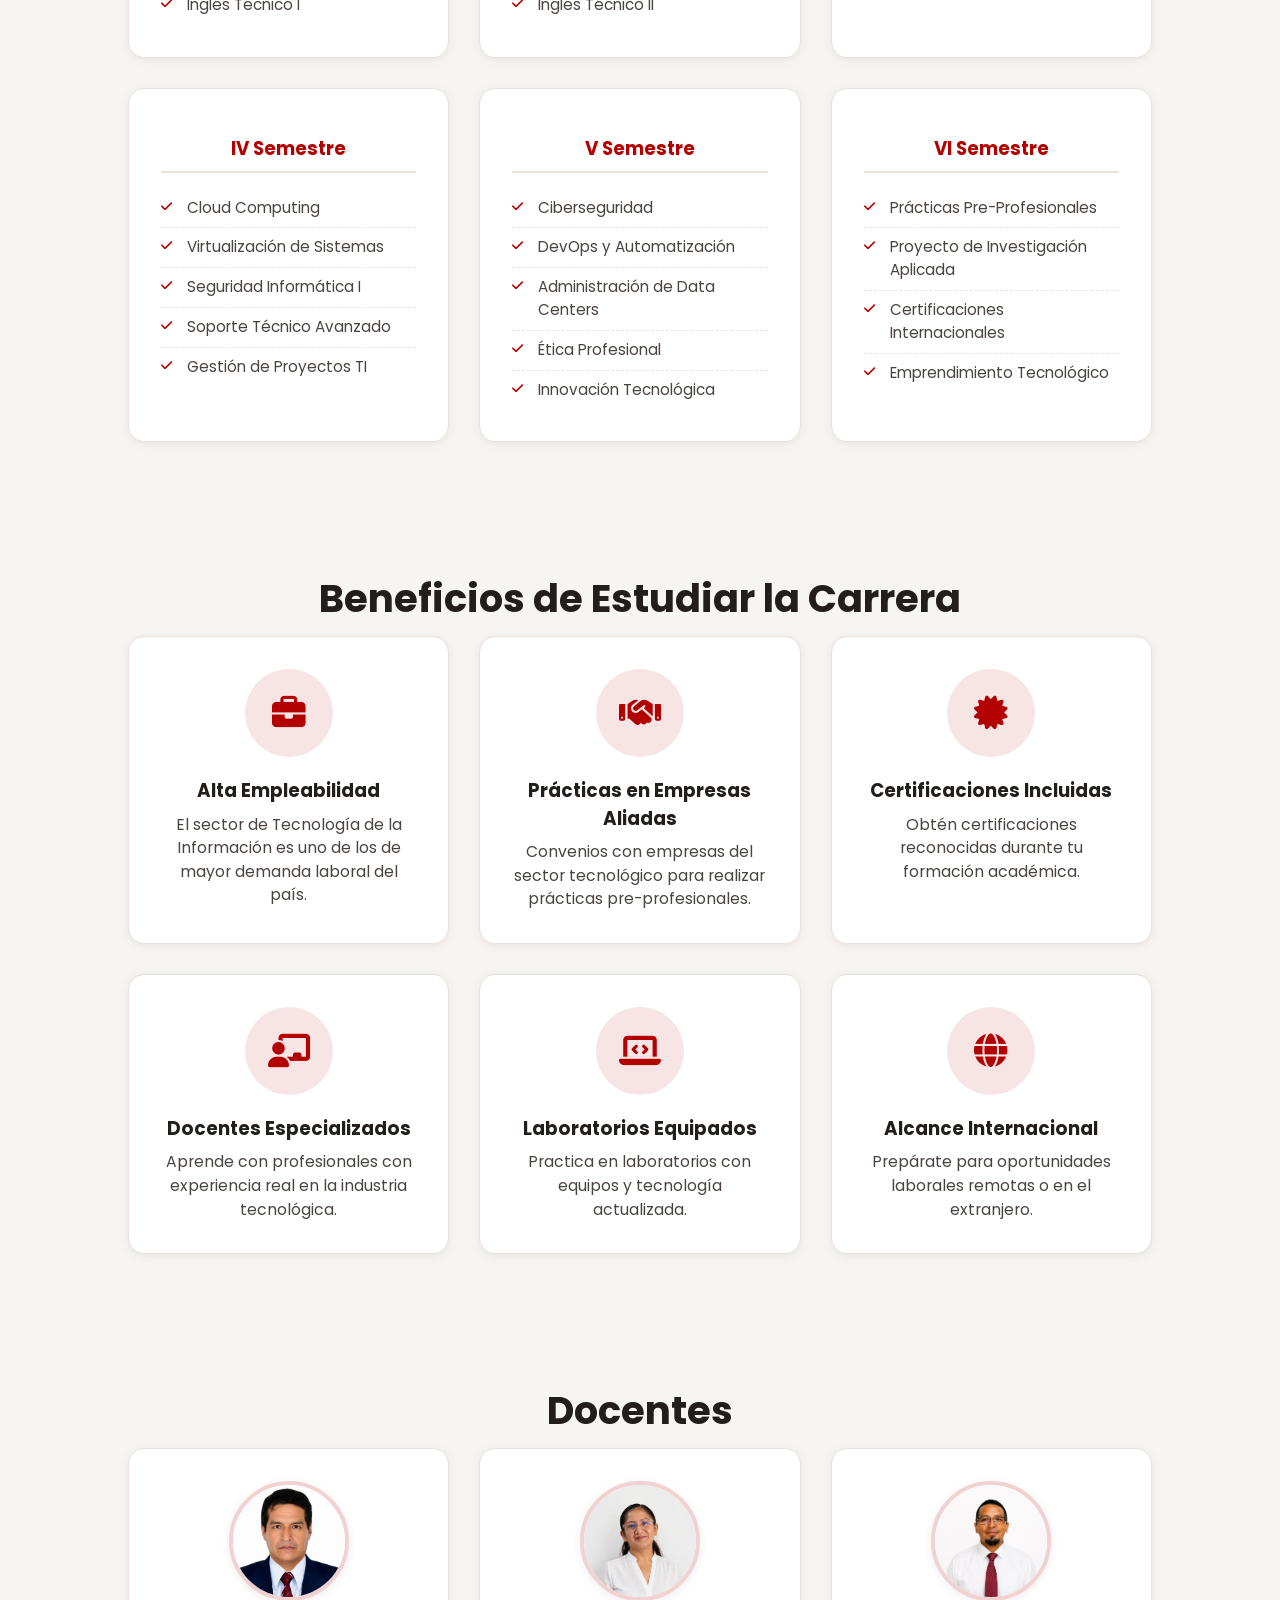
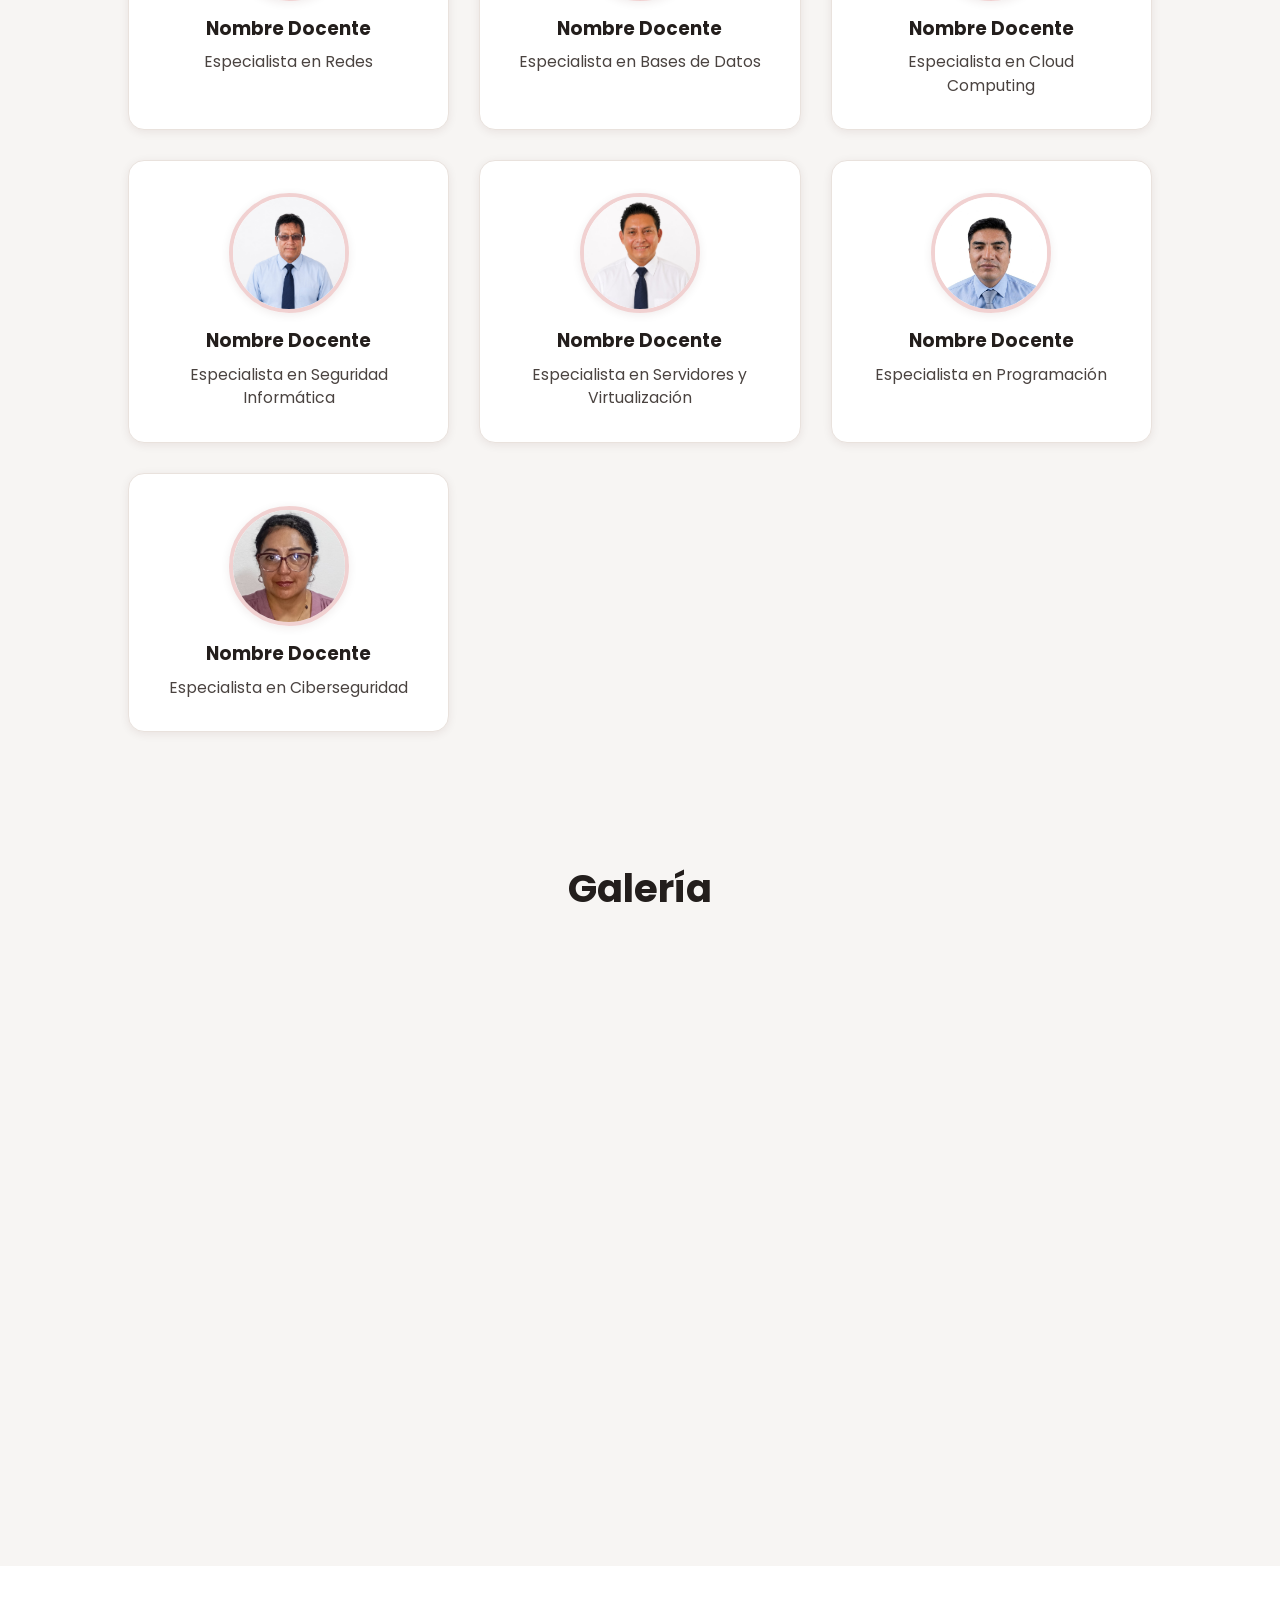
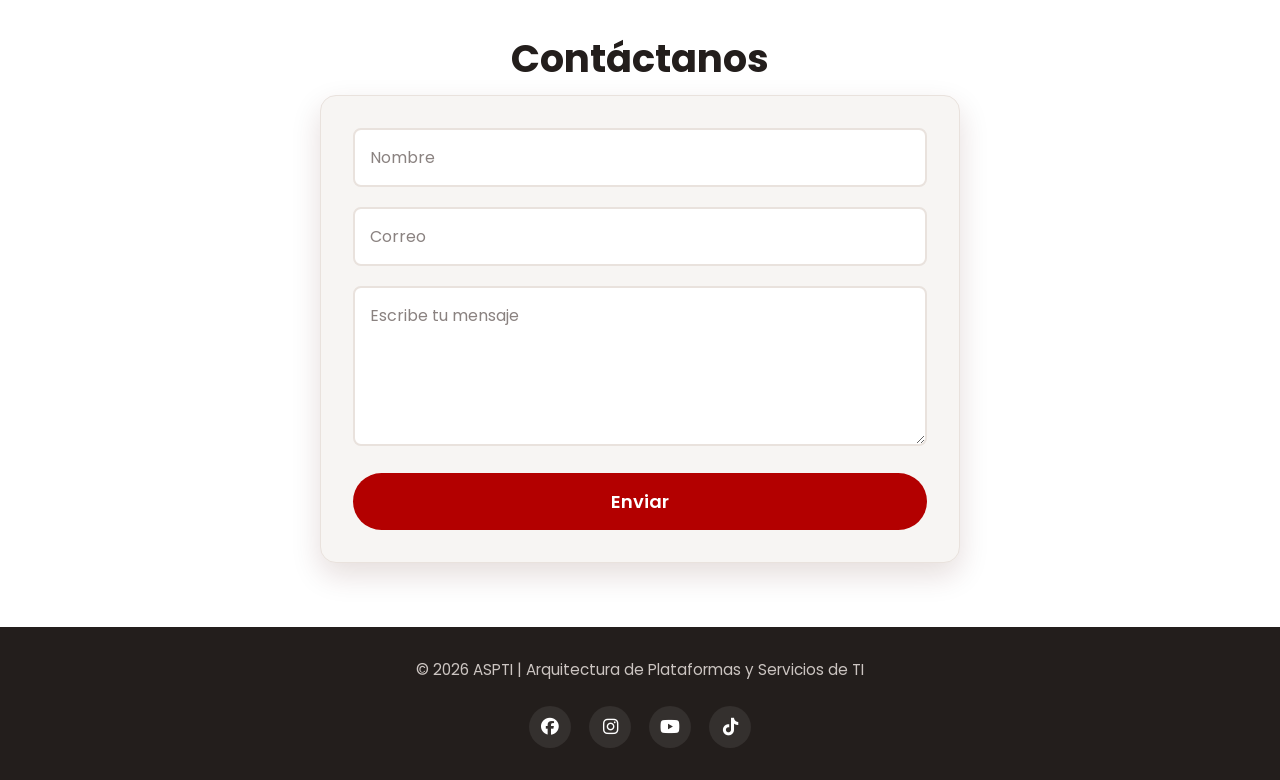
==== commit 265a2554: "final" ====
--- a/index.html
+++ b/index.html
@@ -52,7 +52,7 @@
                 <li><a href="#beneficios">Beneficios</a></li>
                 <li><a href="#docentes">Docentes</a></li>
                 <li><a href="#galeria">Galeria</a></li>
-                <li><a href="javascript:void(0);" onclick="abrirTramites()" role="button">Mesa de Partes</a></li>
+                <li><a href="javascript:void(0);" onclick="abrirTramites()" role="button" id="menu-tramites">Mesa de Partes</a></li>
                 <li><a href="#contacto">Contacto</a></li>
 
             </ul>
@@ -524,18 +524,27 @@
                 </div>
             </div>
 
-            <div id="tramitesSinSesion" class="tramites-gate">
-                <p class="tramites-intro">Para registrar un trámite y poder darle seguimiento después, primero inicia sesión o crea una cuenta.</p>
-                <div class="tramites-gate-botones">
-                    <button type="button" onclick="cerrarTramites(); abrirLogin();">Iniciar sesión</button>
-                    <button type="button" class="secundario" onclick="cerrarTramites(); abrirRegistro();">Crear cuenta</button>
-                </div>
-            </div>
-
-            <div id="tramitesConSesion" style="display:none;">
+            <!-- Pestañas (Tabs) -->
+            <div class="tramites-tabs" style="display: flex; gap: 10px; margin-bottom: 20px; border-bottom: 1px solid var(--color-border); padding-bottom: 10px;">
+                <button type="button" class="tab-btn active" onclick="cambiarTabTramite('registrar')" id="tabBtnRegistrar" style="background: none; border: none; font-family: inherit; font-size: 1rem; font-weight: 600; padding: 6px 12px; cursor: pointer; color: var(--color-brand); border-bottom: 2px solid var(--color-brand); outline: none;">Registrar Trámite</button>
+                <button type="button" class="tab-btn" onclick="cambiarTabTramite('consultar')" id="tabBtnConsultar" style="background: none; border: none; font-family: inherit; font-size: 1rem; font-weight: 500; padding: 6px 12px; cursor: pointer; color: var(--color-body); border-bottom: 2px solid transparent; outline: none;">Consultar Estado</button>
+            </div>
+
+            <!-- Contenido Registrar -->
+            <div id="tabContenidoRegistrar">
                 <p class="tramites-intro">Registra tu solicitud (constancias, certificados, traslados y más) y adjunta el documento que la sustente. El personal de Mesa de Partes revisará tu solicitud y se comunicará contigo.</p>
 
                 <form id="form-tramite" enctype="multipart/form-data">
+                    <div id="datosInvitadoTramite">
+                        <p style="font-size: 0.9rem; color: #706967; margin-bottom: 12px;">
+                            ¿Tienes cuenta? 
+                            <a href="javascript:void(0);" onclick="cerrarTramites(); abrirLogin();" style="color: var(--color-brand); font-weight: 600; text-decoration: none;">Inicia sesión</a> 
+                            para no tener que llenar tus datos y ver tu historial.
+                        </p>
+                        <input type="text" name="solicitante" id="solicitanteTramite" placeholder="Nombre completo" required>
+                        <input type="email" name="correo" id="correoTramite" placeholder="Correo electrónico" required>
+                        <input type="tel" name="telefono" id="telefonoTramite" placeholder="Teléfono / Celular (opcional)">
+                    </div>
 
                     <select name="tipo_tramite" id="tipoTramite" required>
                         <option value="">Selecciona el tipo de trámite</option>
@@ -561,11 +570,35 @@
                         Enviar solicitud
                     </button>
 
-                    <p id="estado-tramite" role="status"></p>
-
+                    <p id="estado-tramite" role="status" style="margin-top: 10px; font-weight: 500; min-height: 20px;"></p>
                 </form>
-
-                <p class="login-alterno"><a href="vista/mis_tramites.php">Ver mis trámites →</a></p>
+            </div>
+
+            <!-- Contenido Consultar -->
+            <div id="tabContenidoConsultar" style="display: none;">
+                <p class="tramites-intro">Consulta el estado actual de tu trámite utilizando el código único recibido y el correo electrónico registrado.</p>
+
+                <form id="form-consulta-tramite">
+                    <input type="text" id="codigoConsulta" name="codigo" placeholder="Código de trámite (ej. MP-2026-0001)" required>
+                    <input type="email" id="correoConsulta" name="correo" placeholder="Correo electrónico" required>
+                    <button type="submit">
+                        Consultar estado
+                    </button>
+                    <p id="estado-consulta" role="status" style="margin-top: 10px; font-weight: 500; min-height: 20px;"></p>
+                </form>
+
+                <div id="resultadoConsultaTramite" style="display: none; margin-top: 20px; padding: 15px; background: #faf7f5; border: 1px solid var(--color-border); border-radius: var(--radius-md);">
+                    <h4 style="color: var(--color-brand-deep); margin-bottom: 12px; font-size: 1rem; border-bottom: 1px solid var(--color-border); padding-bottom: 6px;">Detalles de la Solicitud</h4>
+                    <table style="width: 100%; border-collapse: collapse; font-size: 0.9rem;">
+                        <tr style="border-bottom: 1px solid #f0eae5;"><td style="padding: 6px 0; font-weight: 600; color: var(--color-body); width: 120px;">Código:</td><td id="resCodigo" style="padding: 6px 0; font-family: monospace;"></td></tr>
+                        <tr style="border-bottom: 1px solid #f0eae5;"><td style="padding: 6px 0; font-weight: 600; color: var(--color-body);">Solicitante:</td><td id="resSolicitante" style="padding: 6px 0;"></td></tr>
+                        <tr style="border-bottom: 1px solid #f0eae5;"><td style="padding: 6px 0; font-weight: 600; color: var(--color-body);">Tipo:</td><td id="resTipo" style="padding: 6px 0;"></td></tr>
+                        <tr style="border-bottom: 1px solid #f0eae5;"><td style="padding: 6px 0; font-weight: 600; color: var(--color-body);">Fecha:</td><td id="resFecha" style="padding: 6px 0;"></td></tr>
+                        <tr style="border-bottom: 1px solid #f0eae5;"><td style="padding: 6px 0; font-weight: 600; color: var(--color-body);">Área asignada:</td><td id="resArea" style="padding: 6px 0;"></td></tr>
+                        <tr style="border-bottom: 1px solid #f0eae5;"><td style="padding: 6px 0; font-weight: 600; color: var(--color-body);">Estado:</td><td style="padding: 6px 0;"><span id="resEstado" style="display: inline-block;"></span></td></tr>
+                        <tr id="resFilaDocumento" style="border-bottom: none;"><td style="padding: 6px 0; font-weight: 600; color: var(--color-body);">Adjunto:</td><td id="resDocumento" style="padding: 6px 0; font-weight: 500; color: var(--color-brand-deep);"></td></tr>
+                    </table>
+                </div>
             </div>
         </div>
     </div>
@@ -700,6 +733,7 @@
             formularioTramite.addEventListener('submit', async (evento) => {
                 evento.preventDefault();
                 estadoTramite.textContent = 'Enviando…';
+                estadoTramite.style.color = '';
                 try {
                     const respuesta = await fetch('controlador/guardar_tramite_publico.php', {
                         method: 'POST',
@@ -708,12 +742,123 @@
                     const cuerpo = await respuesta.json();
                     if (respuesta.ok) {
                         estadoTramite.textContent = `Trámite registrado ✓ Tu código es ${cuerpo.codigo}. Guárdalo para hacer seguimiento; el personal se comunicará contigo pronto.`;
+                        estadoTramite.style.color = '#0f766e';
                         formularioTramite.reset();
                     } else {
                         estadoTramite.textContent = cuerpo.error ?? 'No se pudo registrar el trámite.';
+                        estadoTramite.style.color = '#b30000';
                     }
                 } catch {
                     estadoTramite.textContent = 'Error de conexión con el servidor.';
+                    estadoTramite.style.color = '#b30000';
+                }
+            });
+        }
+
+        function cambiarTabTramite(tab) {
+            const tabReg = document.getElementById('tabContenidoRegistrar');
+            const tabCon = document.getElementById('tabContenidoConsultar');
+            const btnReg = document.getElementById('tabBtnRegistrar');
+            const btnCon = document.getElementById('tabBtnConsultar');
+
+            if (tab === 'registrar') {
+                if (tabReg) tabReg.style.display = 'block';
+                if (tabCon) tabCon.style.display = 'none';
+                if (btnReg) {
+                    btnReg.style.color = 'var(--color-brand)';
+                    btnReg.style.borderBottomColor = 'var(--color-brand)';
+                    btnReg.style.fontWeight = '600';
+                }
+                if (btnCon) {
+                    btnCon.style.color = 'var(--color-body)';
+                    btnCon.style.borderBottomColor = 'transparent';
+                    btnCon.style.fontWeight = '500';
+                }
+            } else {
+                if (tabReg) tabReg.style.display = 'none';
+                if (tabCon) tabCon.style.display = 'block';
+                if (btnCon) {
+                    btnCon.style.color = 'var(--color-brand)';
+                    btnCon.style.borderBottomColor = 'var(--color-brand)';
+                    btnCon.style.fontWeight = '600';
+                }
+                if (btnReg) {
+                    btnReg.style.color = 'var(--color-body)';
+                    btnReg.style.borderBottomColor = 'transparent';
+                    btnReg.style.fontWeight = '500';
+                }
+            }
+        }
+
+        const formularioConsulta = document.getElementById('form-consulta-tramite');
+        const estadoConsulta = document.getElementById('estado-consulta');
+        const resultadoConsulta = document.getElementById('resultadoConsultaTramite');
+
+        if (formularioConsulta) {
+            formularioConsulta.addEventListener('submit', async (evento) => {
+                evento.preventDefault();
+                estadoConsulta.textContent = 'Buscando…';
+                estadoConsulta.style.color = '';
+                if (resultadoConsulta) resultadoConsulta.style.display = 'none';
+
+                try {
+                    const datos = new URLSearchParams(new FormData(formularioConsulta));
+                    const respuesta = await fetch('controlador/consultar_tramite.php', {
+                        method: 'POST',
+                        body: datos
+                    });
+                    const cuerpo = await respuesta.json();
+
+                    if (respuesta.ok && cuerpo.ok) {
+                        estadoConsulta.textContent = '';
+                        if (resultadoConsulta) resultadoConsulta.style.display = 'block';
+                        
+                        document.getElementById('resCodigo').textContent = cuerpo.tramite.codigo;
+                        document.getElementById('resSolicitante').textContent = cuerpo.tramite.solicitante;
+                        document.getElementById('resTipo').textContent = cuerpo.tramite.tipo_tramite;
+                        document.getElementById('resFecha').textContent = cuerpo.tramite.fecha;
+                        document.getElementById('resArea').textContent = cuerpo.tramite.area_destino;
+                        
+                        const badge = document.getElementById('resEstado');
+                        if (badge) {
+                            badge.textContent = cuerpo.tramite.estado_legible;
+                            badge.className = ''; 
+                            badge.style.display = 'inline-block';
+                            badge.style.padding = '4px 10px';
+                            badge.style.borderRadius = '999px';
+                            badge.style.fontSize = '0.8rem';
+                            badge.style.fontWeight = '600';
+
+                            if (cuerpo.tramite.estado === 'pendiente') {
+                                badge.style.background = '#fdecea';
+                                badge.style.color = '#b30000';
+                            } else if (cuerpo.tramite.estado === 'proceso') {
+                                badge.style.background = '#fff4de';
+                                badge.style.color = '#8a5a00';
+                            } else if (cuerpo.tramite.estado === 'atendido') {
+                                badge.style.background = '#e6f4ea';
+                                badge.style.color = '#1e7a34';
+                            } else {
+                                badge.style.background = '#ececec';
+                                badge.style.color = '#5a5350';
+                            }
+                        }
+
+                        const filaDoc = document.getElementById('resFilaDocumento');
+                        const linkDoc = document.getElementById('resDocumento');
+                        if (cuerpo.tramite.documento) {
+                            if (filaDoc) filaDoc.style.display = 'table-row';
+                            if (linkDoc) linkDoc.textContent = '📎 ' + cuerpo.tramite.documento;
+                        } else {
+                            if (filaDoc) filaDoc.style.display = 'none';
+                        }
+                    } else {
+                        estadoConsulta.textContent = cuerpo.error ?? 'No se pudo consultar el trámite.';
+                        estadoConsulta.style.color = '#b30000';
+                    }
+                } catch {
+                    estadoConsulta.textContent = 'Error de conexión con el servidor.';
+                    estadoConsulta.style.color = '#b30000';
                 }
             });
         }
@@ -805,6 +950,7 @@
 
         async function actualizarEstadoSesion() {
             const acciones = document.getElementById('accionesHeader');
+            const menuTramites = document.getElementById('menu-tramites');
             let sesion = { autenticado: false };
             try {
                 const respuesta = await fetch('controlador/sesion_actual.php');
@@ -814,14 +960,32 @@
             }
 
             if (sesion.autenticado) {
-                const panel = sesion.rol === 'administrador' ? 'vista/dashboard.php' : 'vista/mis_tramites.php';
-                const etiquetaPanel = sesion.rol === 'administrador' ? 'Panel administrativo' : 'Mis trámites';
+                if (sesion.rol === 'cliente') {
+                    if (menuTramites) {
+                        menuTramites.textContent = 'Mis trámites';
+                        menuTramites.href = 'vista/mis_tramites.php';
+                        menuTramites.onclick = null;
+                        menuTramites.removeAttribute('role');
+                    }
+                } else if (sesion.rol === 'administrador') {
+                    if (menuTramites) {
+                        menuTramites.textContent = 'Panel administrativo';
+                        menuTramites.href = 'vista/dashboard.php';
+                        menuTramites.onclick = null;
+                        menuTramites.removeAttribute('role');
+                    }
+                }
                 acciones.innerHTML = `
                     <span class="saludo-sesion">Hola, ${escaparHtml(sesion.nombre)}</span>
-                    <a href="${panel}" class="btn-iniciar-sesion">${etiquetaPanel}</a>
                     <a href="controlador/logout.php" class="btn-iniciar-sesion">Cerrar sesión</a>
                 `;
             } else {
+                if (menuTramites) {
+                    menuTramites.textContent = 'Mesa de Partes';
+                    menuTramites.href = 'javascript:void(0);';
+                    menuTramites.onclick = function() { abrirTramites(); };
+                    menuTramites.setAttribute('role', 'button');
+                }
                 acciones.innerHTML = `
                     <button onclick="abrirLogin()" class="btn-iniciar-sesion" type="button" aria-label="Iniciar sesión">
                         <i class="fa-solid fa-sign-in-alt"></i> Iniciar sesión
@@ -829,11 +993,22 @@
                 `;
             }
 
-            const gateSinSesion = document.getElementById('tramitesSinSesion');
-            const gateConSesion = document.getElementById('tramitesConSesion');
+            const datosInvitado = document.getElementById('datosInvitadoTramite');
+            const solicitante = document.getElementById('solicitanteTramite');
+            const correo = document.getElementById('correoTramite');
             const esCliente = sesion.autenticado && sesion.rol === 'cliente';
-            gateSinSesion.style.display = esCliente ? 'none' : 'block';
-            gateConSesion.style.display = esCliente ? 'block' : 'none';
+
+            if (datosInvitado) {
+                if (esCliente) {
+                    datosInvitado.style.display = 'none';
+                    if (solicitante) solicitante.required = false;
+                    if (correo) correo.required = false;
+                } else {
+                    datosInvitado.style.display = 'block';
+                    if (solicitante) solicitante.required = true;
+                    if (correo) correo.required = true;
+                }
+            }
         }
 
         let recursosBiblioteca = [];
